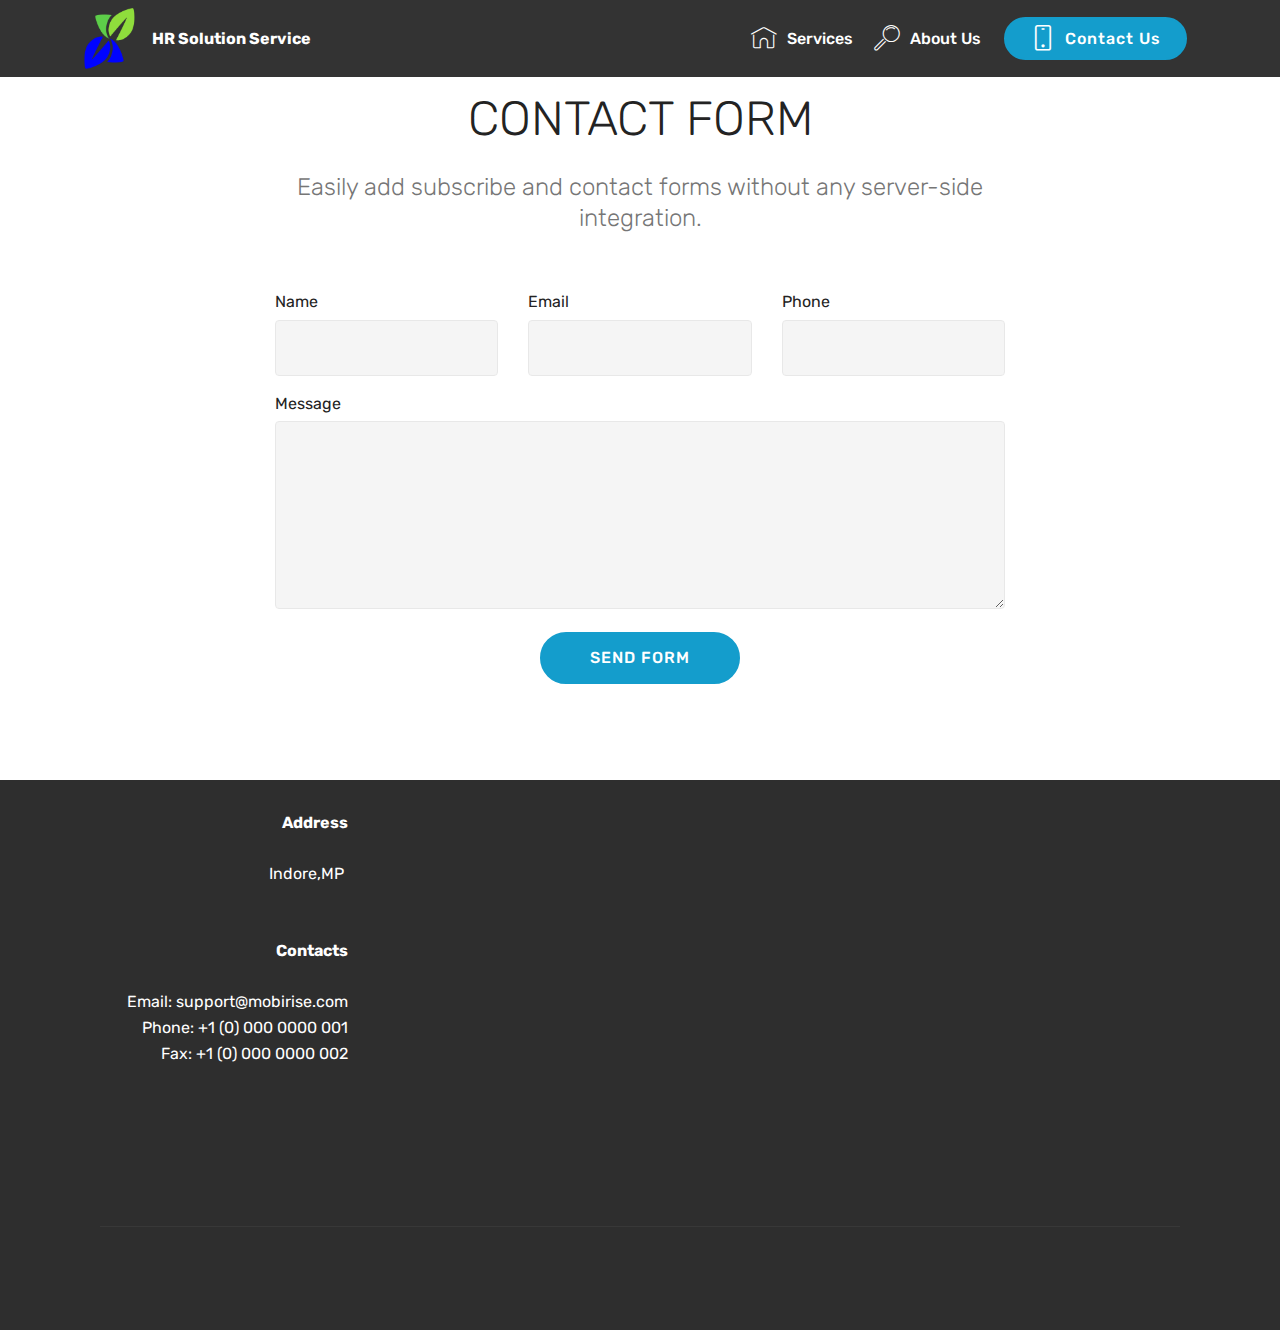
==== contact.html @ a5308ba1 "create github pages" ====
<!DOCTYPE html>
<html  >
<head>
  <!-- Site made with Mobirise Website Builder v4.12.4, https://mobirise.com -->
  <meta charset="UTF-8">
  <meta http-equiv="X-UA-Compatible" content="IE=edge">
  <meta name="generator" content="Mobirise v4.12.4, mobirise.com">
  <meta name="twitter:card" content="summary_large_image"/>
  <meta name="twitter:image:src" content="assets/images/contact-meta.png">
  <meta property="og:image" content="assets/images/contact-meta.png">
  <meta name="twitter:title" content="Contact Us">
  <meta name="viewport" content="width=device-width, initial-scale=1, minimum-scale=1">
  <link rel="shortcut icon" href="assets/images/logomakr-2meose-92x95.png" type="image/x-icon">
  <meta name="description" content="Web Site Maker Description">
  
  
  <title>Contact Us</title>
  <link rel="stylesheet" href="assets/web/assets/mobirise-icons/mobirise-icons.css">
  <link rel="stylesheet" href="assets/web/assets/mobirise-icons-bold/mobirise-icons-bold.css">
  <link rel="stylesheet" href="assets/bootstrap/css/bootstrap.min.css">
  <link rel="stylesheet" href="assets/bootstrap/css/bootstrap-grid.min.css">
  <link rel="stylesheet" href="assets/bootstrap/css/bootstrap-reboot.min.css">
  <link rel="stylesheet" href="assets/animatecss/animate.min.css">
  <link rel="stylesheet" href="assets/dropdown/css/style.css">
  <link rel="stylesheet" href="assets/tether/tether.min.css">
  <link rel="stylesheet" href="assets/socicon/css/styles.css">
  <link rel="stylesheet" href="assets/theme/css/style.css">
  <link rel="preload" as="style" href="assets/mobirise/css/mbr-additional.css"><link rel="stylesheet" href="assets/mobirise/css/mbr-additional.css" type="text/css">
  
  
  
</head>
<body>
  <section class="menu cid-qTkzRZLJNu" once="menu" id="menu1-7">

    

    <nav class="navbar navbar-expand beta-menu navbar-dropdown align-items-center navbar-fixed-top navbar-toggleable-sm">
        <button class="navbar-toggler navbar-toggler-right" type="button" data-toggle="collapse" data-target="#navbarSupportedContent" aria-controls="navbarSupportedContent" aria-expanded="false" aria-label="Toggle navigation">
            <div class="hamburger">
                <span></span>
                <span></span>
                <span></span>
                <span></span>
            </div>
        </button>
        <div class="menu-logo">
            <div class="navbar-brand">
                <span class="navbar-logo">
                    <a href="index.html">
                         <img src="assets/images/logomakr-2meose-92x95.png" alt="HR Solution Service" title="" style="height: 3.8rem;">
                    </a>
                </span>
                <span class="navbar-caption-wrap"><a class="navbar-caption text-white display-4" href="https://mobirise.com">
                        HR Solution Service<br></a></span>
            </div>
        </div>
        <div class="collapse navbar-collapse" id="navbarSupportedContent">
            <ul class="navbar-nav nav-dropdown" data-app-modern-menu="true"><li class="nav-item">
                    <a class="nav-link link text-white display-4" href="https://mobirise.com">
                        <span class="mbri-home mbr-iconfont mbr-iconfont-btn"></span>
                        Services
                    </a>
                </li>
                <li class="nav-item">
                    <a class="nav-link link text-white display-4" href="https://mobirise.com">
                        <span class="mbri-search mbr-iconfont mbr-iconfont-btn"></span>
                        About Us
                    </a>
                </li></ul>
            <div class="navbar-buttons mbr-section-btn"><a class="btn btn-sm btn-primary display-4" href="page1.html"><span class="mbrib-mobile2 mbr-iconfont mbr-iconfont-btn"></span>
                    
                    Contact Us</a></div>
        </div>
    </nav>
</section>

<section class="engine"><a href="https://mobirise.info">Mobirise</a></section><section class="mbr-section form1 cid-s4SPGmRpFz" id="form1-c">

    

    
    <div class="container">
        <div class="row justify-content-center">
            <div class="title col-12 col-lg-8">
                <h2 class="mbr-section-title align-center pb-3 mbr-fonts-style display-2">
                    CONTACT FORM
                </h2>
                <h3 class="mbr-section-subtitle align-center mbr-light pb-3 mbr-fonts-style display-5">
                    Easily add subscribe and contact forms without any server-side integration.
                </h3>
            </div>
        </div>
    </div>
    <div class="container">
        <div class="row justify-content-center">
            <div class="media-container-column col-lg-8" data-form-type="formoid">
                <!---Formbuilder Form--->
                <form action="https://mobirise.com/" method="POST" class="mbr-form form-with-styler" data-form-title="Mobirise Form"><input type="hidden" name="email" data-form-email="true" value="gCNAT/oe2Hxzko3upotbXAzySMhD3uk1Mm83JtghqftAPqzZc2BB/YroFN4zf5g16Xi4HHkuHsL0NcpHeuKPMnpiAEHr6mDlYVc83YFLrg3QJdIpKqeKoZJycAgt2URo">
                    <div class="row">
                        <div hidden="hidden" data-form-alert="" class="alert alert-success col-12">Thanks for filling out the form!</div>
                        <div hidden="hidden" data-form-alert-danger="" class="alert alert-danger col-12">
                        </div>
                    </div>
                    <div class="dragArea row">
                        <div class="col-md-4  form-group" data-for="name">
                            <label for="name-form1-c" class="form-control-label mbr-fonts-style display-7">Name</label>
                            <input type="text" name="name" data-form-field="Name" required="required" class="form-control display-7" id="name-form1-c">
                        </div>
                        <div class="col-md-4  form-group" data-for="email">
                            <label for="email-form1-c" class="form-control-label mbr-fonts-style display-7">Email</label>
                            <input type="email" name="email" data-form-field="Email" required="required" class="form-control display-7" id="email-form1-c">
                        </div>
                        <div data-for="phone" class="col-md-4  form-group">
                            <label for="phone-form1-c" class="form-control-label mbr-fonts-style display-7">Phone</label>
                            <input type="tel" name="phone" data-form-field="Phone" class="form-control display-7" id="phone-form1-c">
                        </div>
                        <div data-for="message" class="col-md-12 form-group">
                            <label for="message-form1-c" class="form-control-label mbr-fonts-style display-7">Message</label>
                            <textarea name="message" data-form-field="Message" class="form-control display-7" id="message-form1-c"></textarea>
                        </div>
                        <div class="col-md-12 input-group-btn align-center">
                            <button type="submit" class="btn btn-primary btn-form display-4">SEND FORM</button>
                        </div>
                    </div>
                </form><!---Formbuilder Form--->
            </div>
        </div>
    </div>
</section>

<section class="cid-s4SR9yEOsi" id="footer2-e">

    

    

    <div class="container">
        <div class="media-container-row content mbr-white">
            <div class="col-12 col-md-3 mbr-fonts-style display-7">
                <p class="mbr-text">
                    <strong>Address</strong>
                    <br>
                    <br>Indore,MP&nbsp;<br>
                    <br>
                    <br><strong>Contacts</strong>
                    <br>
                    <br>Email: support@mobirise.com
                    <br>Phone: +1 (0) 000 0000 001
                    <br>Fax: +1 (0) 000 0000 002
                </p>
            </div>
            <div class="col-12 col-md-3 mbr-fonts-style display-7">
                <p class="mbr-text"><br>
                    <br><br></p>
            </div>
            <div class="col-12 col-md-6">
                <div class="google-map"><iframe frameborder="0" style="border:0" src="https://www.google.com/maps/embed/v1/place?key=AIzaSyCy9r70T3NYf3PhvVflTo0_zdif2_IoIYs&amp;q=place_id:ChIJA51chEb9YjkRJ_xSlYLHdVo" allowfullscreen=""></iframe></div>
            </div>
        </div>
        <div class="footer-lower">
            <div class="media-container-row">
                <div class="col-sm-12">
                    <hr>
                </div>
            </div>
            <div class="media-container-row mbr-white">
                <div class="col-sm-6 copyright">
                    <p class="mbr-text mbr-fonts-style display-7">
                        © Copyright 2020 HR Solution Service - All Rights Reserved
                    </p>
                </div>
                <div class="col-md-6">
                    <div class="social-list align-right">
                        <div class="soc-item">
                            <a href="https://twitter.com/mobirise" target="_blank">
                                <span class="socicon-twitter socicon mbr-iconfont mbr-iconfont-social"></span>
                            </a>
                        </div>
                        <div class="soc-item">
                            <a href="https://www.facebook.com/pages/Mobirise/1616226671953247" target="_blank">
                                <span class="socicon-facebook socicon mbr-iconfont mbr-iconfont-social"></span>
                            </a>
                        </div>
                        <div class="soc-item">
                            <a href="https://www.youtube.com/c/mobirise" target="_blank">
                                <span class="socicon-youtube socicon mbr-iconfont mbr-iconfont-social"></span>
                            </a>
                        </div>
                        <div class="soc-item">
                            <a href="https://instagram.com/mobirise" target="_blank">
                                <span class="socicon-instagram socicon mbr-iconfont mbr-iconfont-social"></span>
                            </a>
                        </div>
                        <div class="soc-item">
                            <a href="https://plus.google.com/u/0/+Mobirise" target="_blank">
                                <span class="socicon-googleplus socicon mbr-iconfont mbr-iconfont-social"></span>
                            </a>
                        </div>
                        <div class="soc-item">
                            <a href="https://www.behance.net/Mobirise" target="_blank">
                                <span class="socicon-behance socicon mbr-iconfont mbr-iconfont-social"></span>
                            </a>
                        </div>
                    </div>
                </div>
            </div>
        </div>
    </div>
</section>


  <script src="assets/web/assets/jquery/jquery.min.js"></script>
  <script src="assets/popper/popper.min.js"></script>
  <script src="assets/bootstrap/js/bootstrap.min.js"></script>
  <script src="assets/smoothscroll/smooth-scroll.js"></script>
  <script src="assets/viewportchecker/jquery.viewportchecker.js"></script>
  <script src="assets/dropdown/js/nav-dropdown.js"></script>
  <script src="assets/dropdown/js/navbar-dropdown.js"></script>
  <script src="assets/touchswipe/jquery.touch-swipe.min.js"></script>
  <script src="assets/tether/tether.min.js"></script>
  <script src="assets/theme/js/script.js"></script>
  <script src="assets/formoid/formoid.min.js"></script>
  
  
 <div id="scrollToTop" class="scrollToTop mbr-arrow-up"><a style="text-align: center;"><i class="mbr-arrow-up-icon mbr-arrow-up-icon-cm cm-icon cm-icon-smallarrow-up"></i></a></div>
    <input name="animation" type="hidden">
  </body>
</html>
---- assets/web/assets/mobirise-icons/mobirise-icons.css ----
@font-face {
  font-family: 'MobiriseIcons';
  src:  url('mobirise-icons.eot?spat4u');
  src:  url('mobirise-icons.eot?spat4u#iefix') format('embedded-opentype'),
    url('mobirise-icons.ttf?spat4u') format('truetype'),
    url('mobirise-icons.woff?spat4u') format('woff'),
    url('mobirise-icons.svg?spat4u#MobiriseIcons') format('svg');
  font-weight: normal;
  font-style: normal;
  font-display: swap;
}

[class^="mbri-"], [class*=" mbri-"] {
  /* use !important to prevent issues with browser extensions that change fonts */
  font-family: MobiriseIcons !important;
  speak: none;
  font-style: normal;
  font-weight: normal;
  font-variant: normal;
  text-transform: none;
  line-height: 1;

  /* Better Font Rendering =========== */
  -webkit-font-smoothing: antialiased;
  -moz-osx-font-smoothing: grayscale;
}

.mbri-add-submenu:before {
  content: "\e900";
}
.mbri-alert:before {
  content: "\e901";
}
.mbri-align-center:before {
  content: "\e902";
}
.mbri-align-justify:before {
  content: "\e903";
}
.mbri-align-left:before {
  content: "\e904";
}
.mbri-align-right:before {
  content: "\e905";
}
.mbri-android:before {
  content: "\e906";
}
.mbri-apple:before {
  content: "\e907";
}
.mbri-arrow-down:before {
  content: "\e908";
}
.mbri-arrow-next:before {
  content: "\e909";
}
.mbri-arrow-prev:before {
  content: "\e90a";
}
.mbri-arrow-up:before {
  content: "\e90b";
}
.mbri-bold:before {
  content: "\e90c";
}
.mbri-bookmark:before {
  content: "\e90d";
}
.mbri-bootstrap:before {
  content: "\e90e";
}
.mbri-briefcase:before {
  content: "\e90f";
}
.mbri-browse:before {
  content: "\e910";
}
.mbri-bulleted-list:before {
  content: "\e911";
}
.mbri-calendar:before {
  content: "\e912";
}
.mbri-camera:before {
  content: "\e913";
}
.mbri-cart-add:before {
  content: "\e914";
}
.mbri-cart-full:before {
  content: "\e915";
}
.mbri-cash:before {
  content: "\e916";
}
.mbri-change-style:before {
  content: "\e917";
}
.mbri-chat:before {
  content: "\e918";
}
.mbri-clock:before {
  content: "\e919";
}
.mbri-close:before {
  content: "\e91a";
}
.mbri-cloud:before {
  content: "\e91b";
}
.mbri-code:before {
  content: "\e91c";
}
.mbri-contact-form:before {
  content: "\e91d";
}
.mbri-credit-card:before {
  content: "\e91e";
}
.mbri-cursor-click:before {
  content: "\e91f";
}
.mbri-cust-feedback:before {
  content: "\e920";
}
.mbri-database:before {
  content: "\e921";
}
.mbri-delivery:before {
  content: "\e922";
}
.mbri-desktop:before {
  content: "\e923";
}
.mbri-devices:before {
  content: "\e924";
}
.mbri-down:before {
  content: "\e925";
}
.mbri-download:before {
  content: "\e989";
}
.mbri-drag-n-drop:before {
  content: "\e927";
}
.mbri-drag-n-drop2:before {
  content: "\e928";
}
.mbri-edit:before {
  content: "\e929";
}
.mbri-edit2:before {
  content: "\e92a";
}
.mbri-error:before {
  content: "\e92b";
}
.mbri-extension:before {
  content: "\e92c";
}
.mbri-features:before {
  content: "\e92d";
}
.mbri-file:before {
  content: "\e92e";
}
.mbri-flag:before {
  content: "\e92f";
}
.mbri-folder:before {
  content: "\e930";
}
.mbri-gift:before {
  content: "\e931";
}
.mbri-github:before {
  content: "\e932";
}
.mbri-globe:before {
  content: "\e933";
}
.mbri-globe-2:before {
  content: "\e934";
}
.mbri-growing-chart:before {
  content: "\e935";
}
.mbri-hearth:before {
  content: "\e936";
}
.mbri-help:before {
  content: "\e937";
}
.mbri-home:before {
  content: "\e938";
}
.mbri-hot-cup:before {
  content: "\e939";
}
.mbri-idea:before {
  content: "\e93a";
}
.mbri-image-gallery:before {
  content: "\e93b";
}
.mbri-image-slider:before {
  content: "\e93c";
}
.mbri-info:before {
  content: "\e93d";
}
.mbri-italic:before {
  content: "\e93e";
}
.mbri-key:before {
  content: "\e93f";
}
.mbri-laptop:before {
  content: "\e940";
}
.mbri-layers:before {
  content: "\e941";
}
.mbri-left-right:before {
  content: "\e942";
}
.mbri-left:before {
  content: "\e943";
}
.mbri-letter:before {
  content: "\e944";
}
.mbri-like:before {
  content: "\e945";
}
.mbri-link:before {
  content: "\e946";
}
.mbri-lock:before {
  content: "\e947";
}
.mbri-login:before {
  content: "\e948";
}
.mbri-logout:before {
  content: "\e949";
}
.mbri-magic-stick:before {
  content: "\e94a";
}
.mbri-map-pin:before {
  content: "\e94b";
}
.mbri-menu:before {
  content: "\e94c";
}
.mbri-mobile:before {
  content: "\e94d";
}
.mbri-mobile2:before {
  content: "\e94e";
}
.mbri-mobirise:before {
  content: "\e94f";
}
.mbri-more-horizontal:before {
  content: "\e950";
}
.mbri-more-vertical:before {
  content: "\e951";
}
.mbri-music:before {
  content: "\e952";
}
.mbri-new-file:before {
  content: "\e953";
}
.mbri-numbered-list:before {
  content: "\e954";
}
.mbri-opened-folder:before {
  content: "\e955";
}
.mbri-pages:before {
  content: "\e956";
}
.mbri-paper-plane:before {
  content: "\e957";
}
.mbri-paperclip:before {
  content: "\e958";
}
.mbri-photo:before {
  content: "\e959";
}
.mbri-photos:before {
  content: "\e95a";
}
.mbri-pin:before {
  content: "\e95b";
}
.mbri-play:before {
  content: "\e95c";
}
.mbri-plus:before {
  content: "\e95d";
}
.mbri-preview:before {
  content: "\e95e";
}
.mbri-print:before {
  content: "\e95f";
}
.mbri-protect:before {
  content: "\e960";
}
.mbri-question:before {
  content: "\e961";
}
.mbri-quote-left:before {
  content: "\e962";
}
.mbri-quote-right:before {
  content: "\e963";
}
.mbri-refresh:before {
  content: "\e964";
}
.mbri-responsive:before {
  content: "\e965";
}
.mbri-right:before {
  content: "\e966";
}
.mbri-rocket:before {
  content: "\e967";
}
.mbri-sad-face:before {
  content: "\e968";
}
.mbri-sale:before {
  content: "\e969";
}
.mbri-save:before {
  content: "\e96a";
}
.mbri-search:before {
  content: "\e96b";
}
.mbri-setting:before {
  content: "\e96c";
}
.mbri-setting2:before {
  content: "\e96d";
}
.mbri-setting3:before {
  content: "\e96e";
}
.mbri-share:before {
  content: "\e96f";
}
.mbri-shopping-bag:before {
  content: "\e970";
}
.mbri-shopping-basket:before {
  content: "\e971";
}
.mbri-shopping-cart:before {
  content: "\e972";
}
.mbri-sites:before {
  content: "\e973";
}
.mbri-smile-face:before {
  content: "\e974";
}
.mbri-speed:before {
  content: "\e975";
}
.mbri-star:before {
  content: "\e976";
}
.mbri-success:before {
  content: "\e977";
}
.mbri-sun:before {
  content: "\e978";
}
.mbri-sun2:before {
  content: "\e979";
}
.mbri-tablet:before {
  content: "\e97a";
}
.mbri-tablet-vertical:before {
  content: "\e97b";
}
.mbri-target:before {
  content: "\e97c";
}
.mbri-timer:before {
  content: "\e97d";
}
.mbri-to-ftp:before {
  content: "\e97e";
}
.mbri-to-local-drive:before {
  content: "\e97f";
}
.mbri-touch-swipe:before {
  content: "\e980";
}
.mbri-touch:before {
  content: "\e981";
}
.mbri-trash:before {
  content: "\e982";
}
.mbri-underline:before {
  content: "\e983";
}
.mbri-unlink:before {
  content: "\e984";
}
.mbri-unlock:before {
  content: "\e985";
}
.mbri-up-down:before {
  content: "\e986";
}
.mbri-up:before {
  content: "\e987";
}
.mbri-update:before {
  content: "\e988";
}
.mbri-upload:before {
 content: "\e926"; 
}
.mbri-user:before {
  content: "\e98a";
}
.mbri-user2:before {
  content: "\e98b";
}
.mbri-users:before {
  content: "\e98c";
}
.mbri-video:before {
  content: "\e98d";
}
.mbri-video-play:before {
  content: "\e98e";
}
.mbri-watch:before {
  content: "\e98f";
}
.mbri-website-theme:before {
  content: "\e990";
}
.mbri-wifi:before {
  content: "\e991";
}
.mbri-windows:before {
  content: "\e992";
}
.mbri-zoom-out:before {
  content: "\e993";
}
.mbri-redo:before {
  content: "\e994";
}
.mbri-undo:before {
  content: "\e995";
}
---- assets/web/assets/mobirise-icons-bold/mobirise-icons-bold.css ----
@font-face {
  font-family: 'mobirise-icons-bold';
  font-display: swap;
  src:  url('mobirise-icons-bold.eot?m1l4yr');
  src:  url('mobirise-icons-bold.eot?m1l4yr#iefix') format('embedded-opentype'),
    url('mobirise-icons-bold.ttf?m1l4yr') format('truetype'),
    url('mobirise-icons-bold.woff?m1l4yr') format('woff'),
    url('mobirise-icons-bold.svg?m1l4yr#mobirise-icons-bold') format('svg');
  font-weight: normal;
  font-style: normal;
}

[class^="mbrib-"], [class*="mbrib-"] {
  /* use !important to prevent issues with browser extensions that change fonts */
  font-family: 'mobirise-icons-bold' !important;
  speak: none;
  font-style: normal;
  font-weight: normal;
  font-variant: normal;
  text-transform: none;
  line-height: 1;

  /* Better Font Rendering =========== */
  -webkit-font-smoothing: antialiased;
  -moz-osx-font-smoothing: grayscale;
}

.mbrib-add-submenu:before {
  content: "\e900";
}
.mbrib-alert:before {
  content: "\e901";
}
.mbrib-align-center:before {
  content: "\e902";
}
.mbrib-align-justify:before {
  content: "\e903";
}
.mbrib-align-left:before {
  content: "\e904";
}
.mbrib-align-right:before {
  content: "\e905";
}
.mbrib-android:before {
  content: "\e906";
}
.mbrib-apple:before {
  content: "\e907";
}
.mbrib-arrow-down:before {
  content: "\e908";
}
.mbrib-arrow-next:before {
  content: "\e909";
}
.mbrib-arrow-prev:before {
  content: "\e90a";
}
.mbrib-arrow-up:before {
  content: "\e90b";
}
.mbrib-bold:before {
  content: "\e90c";
}
.mbrib-bookmark:before {
  content: "\e90d";
}
.mbrib-bootstrap:before {
  content: "\e90e";
}
.mbrib-briefcase:before {
  content: "\e90f";
}
.mbrib-browse:before {
  content: "\e910";
}
.mbrib-bulleted-list:before {
  content: "\e911";
}
.mbrib-calendar:before {
  content: "\e912";
}
.mbrib-camera:before {
  content: "\e913";
}
.mbrib-cart-add:before {
  content: "\e914";
}
.mbrib-cart-full:before {
  content: "\e915";
}
.mbrib-cash:before {
  content: "\e916";
}
.mbrib-change-style:before {
  content: "\e917";
}
.mbrib-chat:before {
  content: "\e918";
}
.mbrib-clock:before {
  content: "\e919";
}
.mbrib-close:before {
  content: "\e91a";
}
.mbrib-cloud:before {
  content: "\e91b";
}
.mbrib-code:before {
  content: "\e91c";
}
.mbrib-contact-form:before {
  content: "\e91d";
}
.mbrib-credit-card:before {
  content: "\e91e";
}
.mbrib-cursor-click:before {
  content: "\e91f";
}
.mbrib-cust-feedback:before {
  content: "\e920";
}
.mbrib-database:before {
  content: "\e921";
}
.mbrib-delivery:before {
  content: "\e922";
}
.mbrib-desktop:before {
  content: "\e923";
}
.mbrib-devices:before {
  content: "\e924";
}
.mbrib-down:before {
  content: "\e925";
}
.mbrib-download:before {
  content: "\e926";
}
.mbrib-drag-n-drop:before {
  content: "\e927";
}
.mbrib-drag-n-drop2:before {
  content: "\e928";
}
.mbrib-edit:before {
  content: "\e929";
}
.mbrib-edit2:before {
  content: "\e92a";
}
.mbrib-error:before {
  content: "\e92b";
}
.mbrib-extension:before {
  content: "\e92c";
}
.mbrib-features:before {
  content: "\e92d";
}
.mbrib-file:before {
  content: "\e92e";
}
.mbrib-flag:before {
  content: "\e92f";
}
.mbrib-folder:before {
  content: "\e930";
}
.mbrib-gift:before {
  content: "\e931";
}
.mbrib-github:before {
  content: "\e932";
}
.mbrib-globe-2:before {
  content: "\e933";
}
.mbrib-globe:before {
  content: "\e934";
}
.mbrib-growing-chart:before {
  content: "\e935";
}
.mbrib-hearth:before {
  content: "\e936";
}
.mbrib-help:before {
  content: "\e937";
}
.mbrib-home:before {
  content: "\e938";
}
.mbrib-hot-cup:before {
  content: "\e939";
}
.mbrib-idea:before {
  content: "\e93a";
}
.mbrib-image-gallery:before {
  content: "\e93b";
}
.mbrib-image-slider:before {
  content: "\e93c";
}
.mbrib-info:before {
  content: "\e93d";
}
.mbrib-italic:before {
  content: "\e93e";
}
.mbrib-key:before {
  content: "\e93f";
}
.mbrib-laptop:before {
  content: "\e940";
}
.mbrib-layers:before {
  content: "\e941";
}
.mbrib-left-right:before {
  content: "\e942";
}
.mbrib-left:before {
  content: "\e943";
}
.mbrib-letter:before {
  content: "\e944";
}
.mbrib-like:before {
  content: "\e945";
}
.mbrib-link:before {
  content: "\e946";
}
.mbrib-lock:before {
  content: "\e947";
}
.mbrib-login:before {
  content: "\e948";
}
.mbrib-logout:before {
  content: "\e949";
}
.mbrib-magic-stick:before {
  content: "\e94a";
}
.mbrib-map-pin:before {
  content: "\e94b";
}
.mbrib-menu:before {
  content: "\e94c";
}
.mbrib-mobile:before {
  content: "\e94d";
}
.mbrib-mobile2:before {
  content: "\e94e";
}
.mbrib-mobirise:before {
  content: "\e94f";
}
.mbrib-more-horizontal:before {
  content: "\e950";
}
.mbrib-more-vertical:before {
  content: "\e951";
}
.mbrib-music:before {
  content: "\e952";
}
.mbrib-new-file:before {
  content: "\e953";
}
.mbrib-numbered-list:before {
  content: "\e954";
}
.mbrib-opened-folder:before {
  content: "\e955";
}
.mbrib-pages:before {
  content: "\e956";
}
.mbrib-paper-plane:before {
  content: "\e957";
}
.mbrib-paperclip:before {
  content: "\e958";
}
.mbrib-photo:before {
  content: "\e959";
}
.mbrib-photos:before {
  content: "\e95a";
}
.mbrib-pin:before {
  content: "\e95b";
}
.mbrib-play:before {
  content: "\e95c";
}
.mbrib-plus:before {
  content: "\e95d";
}
.mbrib-preview:before {
  content: "\e95e";
}
.mbrib-print:before {
  content: "\e95f";
}
.mbrib-protect:before {
  content: "\e960";
}
.mbrib-question:before {
  content: "\e961";
}
.mbrib-quote-left:before {
  content: "\e962";
}
.mbrib-quote-right:before {
  content: "\e963";
}
.mbrib-redo:before {
  content: "\e964";
}
.mbrib-refresh:before {
  content: "\e965";
}
.mbrib-responsive:before {
  content: "\e966";
}
.mbrib-right:before {
  content: "\e967";
}
.mbrib-rocket:before {
  content: "\e968";
}
.mbrib-sad-face:before {
  content: "\e969";
}
.mbrib-sale:before {
  content: "\e96a";
}
.mbrib-save:before {
  content: "\e96b";
}
.mbrib-search:before {
  content: "\e96c";
}
.mbrib-setting:before {
  content: "\e96d";
}
.mbrib-setting2:before {
  content: "\e96e";
}
.mbrib-setting3:before {
  content: "\e96f";
}
.mbrib-share:before {
  content: "\e970";
}
.mbrib-shopping-bag:before {
  content: "\e971";
}
.mbrib-shopping-basket:before {
  content: "\e972";
}
.mbrib-shopping-cart:before {
  content: "\e973";
}
.mbrib-sites:before {
  content: "\e974";
}
.mbrib-smile-face:before {
  content: "\e975";
}
.mbrib-speed:before {
  content: "\e976";
}
.mbrib-star:before {
  content: "\e977";
}
.mbrib-success:before {
  content: "\e978";
}
.mbrib-sun:before {
  content: "\e979";
}
.mbrib-sun2:before {
  content: "\e97a";
}
.mbrib-tablet-vertical:before {
  content: "\e97b";
}
.mbrib-tablet:before {
  content: "\e97c";
}
.mbrib-target:before {
  content: "\e97d";
}
.mbrib-timer:before {
  content: "\e97e";
}
.mbrib-to-ftp:before {
  content: "\e97f";
}
.mbrib-to-local-drive:before {
  content: "\e980";
}
.mbrib-touch-swipe:before {
  content: "\e981";
}
.mbrib-touch:before {
  content: "\e982";
}
.mbrib-trash:before {
  content: "\e983";
}
.mbrib-underline:before {
  content: "\e984";
}
.mbrib-undo:before {
  content: "\e985";
}
.mbrib-unlink:before {
  content: "\e986";
}
.mbrib-unlock:before {
  content: "\e987";
}
.mbrib-up-down:before {
  content: "\e988";
}
.mbrib-up:before {
  content: "\e989";
}
.mbrib-update:before {
  content: "\e98a";
}
.mbrib-upload:before {
  content: "\e98b";
}
.mbrib-user:before {
  content: "\e98c";
}
.mbrib-user2:before {
  content: "\e98d";
}
.mbrib-users:before {
  content: "\e98e";
}
.mbrib-video-play:before {
  content: "\e98f";
}
.mbrib-video:before {
  content: "\e990";
}
.mbrib-watch:before {
  content: "\e991";
}
.mbrib-website-theme:before {
  content: "\e992";
}
.mbrib-wifi:before {
  content: "\e993";
}
.mbrib-windows:before {
  content: "\e994";
}
.mbrib-zoom-out:before {
  content: "\e995";
}
---- assets/dropdown/css/style.css ----
.navbar-dropdown {
  left: 0;
  padding: 0;
  position: absolute;
  right: 0;
  top: 0;
  transition: all 0.45s ease;
  z-index: 1030;
  background: #282828; }
  .navbar-dropdown .navbar-logo {
    margin-right: 0.8rem;
    transition: margin 0.3s ease-in-out;
    vertical-align: middle; }
    .navbar-dropdown .navbar-logo img {
      height: 3.125rem;
      transition: all 0.3s ease-in-out; }
    .navbar-dropdown .navbar-logo.mbr-iconfont {
      font-size: 3.125rem;
      line-height: 3.125rem; }
  .navbar-dropdown .navbar-caption {
    font-weight: 700;
    white-space: normal;
    vertical-align: -4px;
    line-height: 3.125rem !important; }
    .navbar-dropdown .navbar-caption, .navbar-dropdown .navbar-caption:hover {
      color: inherit;
      text-decoration: none; }
  .navbar-dropdown .mbr-iconfont + .navbar-caption {
    vertical-align: -1px; }
  .navbar-dropdown.navbar-fixed-top {
    position: fixed; }
  .navbar-dropdown .navbar-brand span {
    vertical-align: -4px; }
  .navbar-dropdown.bg-color.transparent {
    background: none; }
  .navbar-dropdown.navbar-short .navbar-brand {
    padding: 0.625rem 0; }
    .navbar-dropdown.navbar-short .navbar-brand span {
      vertical-align: -1px; }
  .navbar-dropdown.navbar-short .navbar-caption {
    line-height: 2.375rem !important;
    vertical-align: -2px; }
  .navbar-dropdown.navbar-short .navbar-logo {
    margin-right: 0.5rem; }
    .navbar-dropdown.navbar-short .navbar-logo img {
      height: 2.375rem; }
    .navbar-dropdown.navbar-short .navbar-logo.mbr-iconfont {
      font-size: 2.375rem;
      line-height: 2.375rem; }
  .navbar-dropdown.navbar-short .mbr-table-cell {
    height: 3.625rem; }
  .navbar-dropdown .navbar-close {
    left: 0.6875rem;
    position: fixed;
    top: 0.75rem;
    z-index: 1000; }
  .navbar-dropdown .hamburger-icon {
    content: "";
    display: inline-block;
    vertical-align: middle;
    width: 16px;
    -webkit-box-shadow: 0 -6px 0 1px #282828,0 0 0 1px #282828,0 6px 0 1px #282828;
    -moz-box-shadow: 0 -6px 0 1px #282828,0 0 0 1px #282828,0 6px 0 1px #282828;
    box-shadow: 0 -6px 0 1px #282828,0 0 0 1px #282828,0 6px 0 1px #282828; }

.dropdown-menu .dropdown-toggle[data-toggle="dropdown-submenu"]::after {
  border-bottom: 0.35em solid transparent;
  border-left: 0.35em solid;
  border-right: 0;
  border-top: 0.35em solid transparent;
  margin-left: 0.3rem; }

.dropdown-menu .dropdown-item:focus {
  outline: 0; }

.nav-dropdown {
  font-size: 0.75rem;
  font-weight: 500;
  height: auto !important; }
  .nav-dropdown .nav-btn {
    padding-left: 1rem; }
  .nav-dropdown .link {
    margin: .667em 1.667em;
    font-weight: 500;
    padding: 0;
    transition: color .2s ease-in-out; }
    .nav-dropdown .link.dropdown-toggle {
      margin-right: 2.583em; }
      .nav-dropdown .link.dropdown-toggle::after {
        margin-left: .25rem;
        border-top: 0.35em solid;
        border-right: 0.35em solid transparent;
        border-left: 0.35em solid transparent;
        border-bottom: 0; }
      .nav-dropdown .link.dropdown-toggle[aria-expanded="true"] {
        margin: 0;
        padding: 0.667em 3.263em  0.667em 1.667em; }
  .nav-dropdown .link::after,
  .nav-dropdown .dropdown-item::after {
    color: inherit; }
  .nav-dropdown .btn {
    font-size: 0.75rem;
    font-weight: 700;
    letter-spacing: 0;
    margin-bottom: 0;
    padding-left: 1.25rem;
    padding-right: 1.25rem; }
  .nav-dropdown .dropdown-menu {
    border-radius: 0;
    border: 0;
    left: 0;
    margin: 0;
    padding-bottom: 1.25rem;
    padding-top: 1.25rem;
    position: relative; }
  .nav-dropdown .dropdown-submenu {
    margin-left: 0.125rem;
    top: 0; }
  .nav-dropdown .dropdown-item {
    font-weight: 500;
    line-height: 2;
    padding: 0.3846em 4.615em 0.3846em 1.5385em;
    position: relative;
    transition: color .2s ease-in-out, background-color .2s ease-in-out; }
    .nav-dropdown .dropdown-item::after {
      margin-top: -0.3077em;
      position: absolute;
      right: 1.1538em;
      top: 50%; }
    .nav-dropdown .dropdown-item:focus, .nav-dropdown .dropdown-item:hover {
      background: none; }

@media (max-width: 767px) {
  .nav-dropdown.navbar-toggleable-sm {
    bottom: 0;
    display: none;
    left: 0;
    overflow-x: hidden;
    position: fixed;
    top: 0;
    transform: translateX(-100%);
    -ms-transform: translateX(-100%);
    -webkit-transform: translateX(-100%);
    width: 18.75rem;
    z-index: 999; } }
.nav-dropdown.navbar-toggleable-xl {
  bottom: 0;
  display: none;
  left: 0;
  overflow-x: hidden;
  position: fixed;
  top: 0;
  transform: translateX(-100%);
  -ms-transform: translateX(-100%);
  -webkit-transform: translateX(-100%);
  width: 18.75rem;
  z-index: 999; }

.nav-dropdown-sm {
  display: block !important;
  overflow-x: hidden;
  overflow: auto;
  padding-top: 3.875rem; }
  .nav-dropdown-sm::after {
    content: "";
    display: block;
    height: 3rem;
    width: 100%; }
  .nav-dropdown-sm.collapse.in ~ .navbar-close {
    display: block !important; }
  .nav-dropdown-sm.collapsing, .nav-dropdown-sm.collapse.in {
    transform: translateX(0);
    -ms-transform: translateX(0);
    -webkit-transform: translateX(0);
    transition: all 0.25s ease-out;
    -webkit-transition: all 0.25s ease-out;
    background: #282828; }
  .nav-dropdown-sm.collapsing[aria-expanded="false"] {
    transform: translateX(-100%);
    -ms-transform: translateX(-100%);
    -webkit-transform: translateX(-100%); }
  .nav-dropdown-sm .nav-item {
    display: block;
    margin-left: 0 !important;
    padding-left: 0; }
  .nav-dropdown-sm .link,
  .nav-dropdown-sm .dropdown-item {
    border-top: 1px dotted rgba(255, 255, 255, 0.1);
    font-size: 0.8125rem;
    line-height: 1.6;
    margin: 0 !important;
    padding: 0.875rem 2.4rem 0.875rem 1.5625rem !important;
    position: relative;
    white-space: normal; }
    .nav-dropdown-sm .link:focus, .nav-dropdown-sm .link:hover,
    .nav-dropdown-sm .dropdown-item:focus,
    .nav-dropdown-sm .dropdown-item:hover {
      background: rgba(0, 0, 0, 0.2) !important;
      color: #c0a375; }
  .nav-dropdown-sm .nav-btn {
    position: relative;
    padding: 1.5625rem 1.5625rem 0 1.5625rem; }
    .nav-dropdown-sm .nav-btn::before {
      border-top: 1px dotted rgba(255, 255, 255, 0.1);
      content: "";
      left: 0;
      position: absolute;
      top: 0;
      width: 100%; }
    .nav-dropdown-sm .nav-btn + .nav-btn {
      padding-top: 0.625rem; }
      .nav-dropdown-sm .nav-btn + .nav-btn::before {
        display: none; }
  .nav-dropdown-sm .btn {
    padding: 0.625rem 0; }
  .nav-dropdown-sm .dropdown-toggle[data-toggle="dropdown-submenu"]::after {
    margin-left: .25rem;
    border-top: 0.35em solid;
    border-right: 0.35em solid transparent;
    border-left: 0.35em solid transparent;
    border-bottom: 0; }
  .nav-dropdown-sm .dropdown-toggle[data-toggle="dropdown-submenu"][aria-expanded="true"]::after {
    border-top: 0;
    border-right: 0.35em solid transparent;
    border-left: 0.35em solid transparent;
    border-bottom: 0.35em solid; }
  .nav-dropdown-sm .dropdown-menu {
    margin: 0;
    padding: 0;
    position: relative;
    top: 0;
    left: 0;
    width: 100%;
    border: 0;
    float: none;
    border-radius: 0;
    background: none; }
  .nav-dropdown-sm .dropdown-submenu {
    left: 100%;
    margin-left: 0.125rem;
    margin-top: -1.25rem;
    top: 0; }

.navbar-toggleable-sm .nav-dropdown .dropdown-menu {
  position: absolute; }

.navbar-toggleable-sm .nav-dropdown .dropdown-submenu {
  left: 100%;
  margin-left: 0.125rem;
  margin-top: -1.25rem;
  top: 0; }

.navbar-toggleable-sm.opened .nav-dropdown .dropdown-menu {
  position: relative; }

.navbar-toggleable-sm.opened .nav-dropdown .dropdown-submenu {
  left: 0;
  margin-left: 00rem;
  margin-top: 0rem;
  top: 0; }

.is-builder .nav-dropdown.collapsing {
  transition: none !important; }

/*# sourceMappingURL=style.css.map */
---- assets/socicon/css/styles.css ----
@charset "UTF-8";

@font-face {
  font-family: 'Socicon';
  src:  url('../fonts/socicon.eot');
  src:  url('../fonts/socicon.eot?#iefix') format('embedded-opentype'),
    url('../fonts/socicon.woff2') format('woff2'),
    url('../fonts/socicon.ttf') format('truetype'),
    url('../fonts/socicon.woff') format('woff'),
    url('../fonts/socicon.svg#socicon') format('svg');
  font-weight: normal;
  font-style: normal;
}

[data-icon]:before {
  font-family: "socicon" !important;
  content: attr(data-icon);
  font-style: normal !important;
  font-weight: normal !important;
  font-variant: normal !important;
  text-transform: none !important;
  speak: none;
  line-height: 1;
  -webkit-font-smoothing: antialiased;
  -moz-osx-font-smoothing: grayscale;
}

[class^="socicon-"], [class*=" socicon-"] {
  /* use !important to prevent issues with browser extensions that change fonts */
  font-family: 'Socicon' !important;
  speak: none;
  font-style: normal;
  font-weight: normal;
  font-variant: normal;
  text-transform: none;
  line-height: 1;

  /* Better Font Rendering =========== */
  -webkit-font-smoothing: antialiased;
  -moz-osx-font-smoothing: grayscale;
}

.socicon-eitaa:before {
  content: "\e97c";
}
.socicon-soroush:before {
  content: "\e97d";
}
.socicon-bale:before {
  content: "\e97e";
}
.socicon-zazzle:before {
  content: "\e97b";
}
.socicon-society6:before {
  content: "\e97a";
}
.socicon-redbubble:before {
  content: "\e979";
}
.socicon-avvo:before {
  content: "\e978";
}
.socicon-stitcher:before {
  content: "\e977";
}
.socicon-googlehangouts:before {
  content: "\e974";
}
.socicon-dlive:before {
  content: "\e975";
}
.socicon-vsco:before {
  content: "\e976";
}
.socicon-flipboard:before {
  content: "\e973";
}
.socicon-ubuntu:before {
  content: "\e958";
}
.socicon-artstation:before {
  content: "\e959";
}
.socicon-invision:before {
  content: "\e95a";
}
.socicon-torial:before {
  content: "\e95b";
}
.socicon-collectorz:before {
  content: "\e95c";
}
.socicon-seenthis:before {
  content: "\e95d";
}
.socicon-googleplaymusic:before {
  content: "\e95e";
}
.socicon-debian:before {
  content: "\e95f";
}
.socicon-filmfreeway:before {
  content: "\e960";
}
.socicon-gnome:before {
  content: "\e961";
}
.socicon-itchio:before {
  content: "\e962";
}
.socicon-jamendo:before {
  content: "\e963";
}
.socicon-mix:before {
  content: "\e964";
}
.socicon-sharepoint:before {
  content: "\e965";
}
.socicon-tinder:before {
  content: "\e966";
}
.socicon-windguru:before {
  content: "\e967";
}
.socicon-cdbaby:before {
  content: "\e968";
}
.socicon-elementaryos:before {
  content: "\e969";
}
.socicon-stage32:before {
  content: "\e96a";
}
.socicon-tiktok:before {
  content: "\e96b";
}
.socicon-gitter:before {
  content: "\e96c";
}
.socicon-letterboxd:before {
  content: "\e96d";
}
.socicon-threema:before {
  content: "\e96e";
}
.socicon-splice:before {
  content: "\e96f";
}
.socicon-metapop:before {
  content: "\e970";
}
.socicon-naver:before {
  content: "\e971";
}
.socicon-remote:before {
  content: "\e972";
}
.socicon-internet:before {
  content: "\e957";
}
.socicon-moddb:before {
  content: "\e94b";
}
.socicon-indiedb:before {
  content: "\e94c";
}
.socicon-traxsource:before {
  content: "\e94d";
}
.socicon-gamefor:before {
  content: "\e94e";
}
.socicon-pixiv:before {
  content: "\e94f";
}
.socicon-myanimelist:before {
  content: "\e950";
}
.socicon-blackberry:before {
  content: "\e951";
}
.socicon-wickr:before {
  content: "\e952";
}
.socicon-spip:before {
  content: "\e953";
}
.socicon-napster:before {
  content: "\e954";
}
.socicon-beatport:before {
  content: "\e955";
}
.socicon-hackerone:before {
  content: "\e956";
}
.socicon-hackernews:before {
  content: "\e946";
}
.socicon-smashwords:before {
  content: "\e947";
}
.socicon-kobo:before {
  content: "\e948";
}
.socicon-bookbub:before {
  content: "\e949";
}
.socicon-mailru:before {
  content: "\e94a";
}
.socicon-gitlab:before {
  content: "\e945";
}
.socicon-instructables:before {
  content: "\e944";
}
.socicon-portfolio:before {
  content: "\e943";
}
.socicon-codered:before {
  content: "\e940";
}
.socicon-origin:before {
  content: "\e941";
}
.socicon-nextdoor:before {
  content: "\e942";
}
.socicon-udemy:before {
  content: "\e93f";
}
.socicon-livemaster:before {
  content: "\e93e";
}
.socicon-crunchbase:before {
  content: "\e93b";
}
.socicon-homefy:before {
  content: "\e93c";
}
.socicon-calendly:before {
  content: "\e93d";
}
.socicon-realtor:before {
  content: "\e90f";
}
.socicon-tidal:before {
  content: "\e910";
}
.socicon-qobuz:before {
  content: "\e911";
}
.socicon-natgeo:before {
  content: "\e912";
}
.socicon-mastodon:before {
  content: "\e913";
}
.socicon-unsplash:before {
  content: "\e914";
}
.socicon-homeadvisor:before {
  content: "\e915";
}
.socicon-angieslist:before {
  content: "\e916";
}
.socicon-codepen:before {
  content: "\e917";
}
.socicon-slack:before {
  content: "\e918";
}
.socicon-openaigym:before {
  content: "\e919";
}
.socicon-logmein:before {
  content: "\e91a";
}
.socicon-fiverr:before {
  content: "\e91b";
}
.socicon-gotomeeting:before {
  content: "\e91c";
}
.socicon-aliexpress:before {
  content: "\e91d";
}
.socicon-guru:before {
  content: "\e91e";
}
.socicon-appstore:before {
  content: "\e91f";
}
.socicon-homes:before {
  content: "\e920";
}
.socicon-zoom:before {
  content: "\e921";
}
.socicon-alibaba:before {
  content: "\e922";
}
.socicon-craigslist:before {
  content: "\e923";
}
.socicon-wix:before {
  content: "\e924";
}
.socicon-redfin:before {
  content: "\e925";
}
.socicon-googlecalendar:before {
  content: "\e926";
}
.socicon-shopify:before {
  content: "\e927";
}
.socicon-freelancer:before {
  content: "\e928";
}
.socicon-seedrs:before {
  content: "\e929";
}
.socicon-bing:before {
  content: "\e92a";
}
.socicon-doodle:before {
  content: "\e92b";
}
.socicon-bonanza:before {
  content: "\e92c";
}
.socicon-squarespace:before {
  content: "\e92d";
}
.socicon-toptal:before {
  content: "\e92e";
}
.socicon-gust:before {
  content: "\e92f";
}
.socicon-ask:before {
  content: "\e930";
}
.socicon-trulia:before {
  content: "\e931";
}
.socicon-loomly:before {
  content: "\e932";
}
.socicon-ghost:before {
  content: "\e933";
}
.socicon-upwork:before {
  content: "\e934";
}
.socicon-fundable:before {
  content: "\e935";
}
.socicon-booking:before {
  content: "\e936";
}
.socicon-googlemaps:before {
  content: "\e937";
}
.socicon-zillow:before {
  content: "\e938";
}
.socicon-niconico:before {
  content: "\e939";
}
.socicon-toneden:before {
  content: "\e93a";
}
.socicon-augment:before {
  content: "\e908";
}
.socicon-bitbucket:before {
  content: "\e909";
}
.socicon-fyuse:before {
  content: "\e90a";
}
.socicon-yt-gaming:before {
  content: "\e90b";
}
.socicon-sketchfab:before {
  content: "\e90c";
}
.socicon-mobcrush:before {
  content: "\e90d";
}
.socicon-microsoft:before {
  content: "\e90e";
}
.socicon-pandora:before {
  content: "\e907";
}
.socicon-messenger:before {
  content: "\e906";
}
.socicon-gamewisp:before {
  content: "\e905";
}
.socicon-bloglovin:before {
  content: "\e904";
}
.socicon-tunein:before {
  content: "\e903";
}
.socicon-gamejolt:before {
  content: "\e901";
}
.socicon-trello:before {
  content: "\e902";
}
.socicon-spreadshirt:before {
  content: "\e900";
}
.socicon-500px:before {
  content: "\e000";
}
.socicon-8tracks:before {
  content: "\e001";
}
.socicon-airbnb:before {
  content: "\e002";
}
.socicon-alliance:before {
  content: "\e003";
}
.socicon-amazon:before {
  content: "\e004";
}
.socicon-amplement:before {
  content: "\e005";
}
.socicon-android:before {
  content: "\e006";
}
.socicon-angellist:before {
  content: "\e007";
}
.socicon-apple:before {
  content: "\e008";
}
.socicon-appnet:before {
  content: "\e009";
}
.socicon-baidu:before {
  content: "\e00a";
}
.socicon-bandcamp:before {
  content: "\e00b";
}
.socicon-battlenet:before {
  content: "\e00c";
}
.socicon-mixer:before {
  content: "\e00d";
}
.socicon-bebee:before {
  content: "\e00e";
}
.socicon-bebo:before {
  content: "\e00f";
}
.socicon-behance:before {
  content: "\e010";
}
.socicon-blizzard:before {
  content: "\e011";
}
.socicon-blogger:before {
  content: "\e012";
}
.socicon-buffer:before {
  content: "\e013";
}
.socicon-chrome:before {
  content: "\e014";
}
.socicon-coderwall:before {
  content: "\e015";
}
.socicon-curse:before {
  content: "\e016";
}
.socicon-dailymotion:before {
  content: "\e017";
}
.socicon-deezer:before {
  content: "\e018";
}
.socicon-delicious:before {
  content: "\e019";
}
.socicon-deviantart:before {
  content: "\e01a";
}
.socicon-diablo:before {
  content: "\e01b";
}
.socicon-digg:before {
  content: "\e01c";
}
.socicon-discord:before {
  content: "\e01d";
}
.socicon-disqus:before {
  content: "\e01e";
}
.socicon-douban:before {
  content: "\e01f";
}
.socicon-draugiem:before {
  content: "\e020";
}
.socicon-dribbble:before {
  content: "\e021";
}
.socicon-drupal:before {
  content: "\e022";
}
.socicon-ebay:before {
  content: "\e023";
}
.socicon-ello:before {
  content: "\e024";
}
.socicon-endomodo:before {
  content: "\e025";
}
.socicon-envato:before {
  content: "\e026";
}
.socicon-etsy:before {
  content: "\e027";
}
.socicon-facebook:before {
  content: "\e028";
}
.socicon-feedburner:before {
  content: "\e029";
}
.socicon-filmweb:before {
  content: "\e02a";
}
.socicon-firefox:before {
  content: "\e02b";
}
.socicon-flattr:before {
  content: "\e02c";
}
.socicon-flickr:before {
  content: "\e02d";
}
.socicon-formulr:before {
  content: "\e02e";
}
.socicon-forrst:before {
  content: "\e02f";
}
.socicon-foursquare:before {
  content: "\e030";
}
.socicon-friendfeed:before {
  content: "\e031";
}
.socicon-github:before {
  content: "\e032";
}
.socicon-goodreads:before {
  content: "\e033";
}
.socicon-google:before {
  content: "\e034";
}
.socicon-googlescholar:before {
  content: "\e035";
}
.socicon-googlegroups:before {
  content: "\e036";
}
.socicon-googlephotos:before {
  content: "\e037";
}
.socicon-googleplus:before {
  content: "\e038";
}
.socicon-grooveshark:before {
  content: "\e039";
}
.socicon-hackerrank:before {
  content: "\e03a";
}
.socicon-hearthstone:before {
  content: "\e03b";
}
.socicon-hellocoton:before {
  content: "\e03c";
}
.socicon-heroes:before {
  content: "\e03d";
}
.socicon-smashcast:before {
  content: "\e03e";
}
.socicon-horde:before {
  content: "\e03f";
}
.socicon-houzz:before {
  content: "\e040";
}
.socicon-icq:before {
  content: "\e041";
}
.socicon-identica:before {
  content: "\e042";
}
.socicon-imdb:before {
  content: "\e043";
}
.socicon-instagram:before {
  content: "\e044";
}
.socicon-issuu:before {
  content: "\e045";
}
.socicon-istock:before {
  content: "\e046";
}
.socicon-itunes:before {
  content: "\e047";
}
.socicon-keybase:before {
  content: "\e048";
}
.socicon-lanyrd:before {
  content: "\e049";
}
.socicon-lastfm:before {
  content: "\e04a";
}
.socicon-line:before {
  content: "\e04b";
}
.socicon-linkedin:before {
  content: "\e04c";
}
.socicon-livejournal:before {
  content: "\e04d";
}
.socicon-lyft:before {
  content: "\e04e";
}
.socicon-macos:before {
  content: "\e04f";
}
.socicon-mail:before {
  content: "\e050";
}
.socicon-medium:before {
  content: "\e051";
}
.socicon-meetup:before {
  content: "\e052";
}
.socicon-mixcloud:before {
  content: "\e053";
}
.socicon-modelmayhem:before {
  content: "\e054";
}
.socicon-mumble:before {
  content: "\e055";
}
.socicon-myspace:before {
  content: "\e056";
}
.socicon-newsvine:before {
  content: "\e057";
}
.socicon-nintendo:before {
  content: "\e058";
}
.socicon-npm:before {
  content: "\e059";
}
.socicon-odnoklassniki:before {
  content: "\e05a";
}
.socicon-openid:before {
  content: "\e05b";
}
.socicon-opera:before {
  content: "\e05c";
}
.socicon-outlook:before {
  content: "\e05d";
}
.socicon-overwatch:before {
  content: "\e05e";
}
.socicon-patreon:before {
  content: "\e05f";
}
.socicon-paypal:before {
  content: "\e060";
}
.socicon-periscope:before {
  content: "\e061";
}
.socicon-persona:before {
  content: "\e062";
}
.socicon-pinterest:before {
  content: "\e063";
}
.socicon-play:before {
  content: "\e064";
}
.socicon-player:before {
  content: "\e065";
}
.socicon-playstation:before {
  content: "\e066";
}
.socicon-pocket:before {
  content: "\e067";
}
.socicon-qq:before {
  content: "\e068";
}
.socicon-quora:before {
  content: "\e069";
}
.socicon-raidcall:before {
  content: "\e06a";
}
.socicon-ravelry:before {
  content: "\e06b";
}
.socicon-reddit:before {
  content: "\e06c";
}
.socicon-renren:before {
  content: "\e06d";
}
.socicon-researchgate:before {
  content: "\e06e";
}
.socicon-residentadvisor:before {
  content: "\e06f";
}
.socicon-reverbnation:before {
  content: "\e070";
}
.socicon-rss:before {
  content: "\e071";
}
.socicon-sharethis:before {
  content: "\e072";
}
.socicon-skype:before {
  content: "\e073";
}
.socicon-slideshare:before {
  content: "\e074";
}
.socicon-smugmug:before {
  content: "\e075";
}
.socicon-snapchat:before {
  content: "\e076";
}
.socicon-songkick:before {
  content: "\e077";
}
.socicon-soundcloud:before {
  content: "\e078";
}
.socicon-spotify:before {
  content: "\e079";
}
.socicon-stackexchange:before {
  content: "\e07a";
}
.socicon-stackoverflow:before {
  content: "\e07b";
}
.socicon-starcraft:before {
  content: "\e07c";
}
.socicon-stayfriends:before {
  content: "\e07d";
}
.socicon-steam:before {
  content: "\e07e";
}
.socicon-storehouse:before {
  content: "\e07f";
}
.socicon-strava:before {
  content: "\e080";
}
.socicon-streamjar:before {
  content: "\e081";
}
.socicon-stumbleupon:before {
  content: "\e082";
}
.socicon-swarm:before {
  content: "\e083";
}
.socicon-teamspeak:before {
  content: "\e084";
}
.socicon-teamviewer:before {
  content: "\e085";
}
.socicon-technorati:before {
  content: "\e086";
}
.socicon-telegram:before {
  content: "\e087";
}
.socicon-tripadvisor:before {
  content: "\e088";
}
.socicon-tripit:before {
  content: "\e089";
}
.socicon-triplej:before {
  content: "\e08a";
}
.socicon-tumblr:before {
  content: "\e08b";
}
.socicon-twitch:before {
  content: "\e08c";
}
.socicon-twitter:before {
  content: "\e08d";
}
.socicon-uber:before {
  content: "\e08e";
}
.socicon-ventrilo:before {
  content: "\e08f";
}
.socicon-viadeo:before {
  content: "\e090";
}
.socicon-viber:before {
  content: "\e091";
}
.socicon-viewbug:before {
  content: "\e092";
}
.socicon-vimeo:before {
  content: "\e093";
}
.socicon-vine:before {
  content: "\e094";
}
.socicon-vkontakte:before {
  content: "\e095";
}
.socicon-warcraft:before {
  content: "\e096";
}
.socicon-wechat:before {
  content: "\e097";
}
.socicon-weibo:before {
  content: "\e098";
}
.socicon-whatsapp:before {
  content: "\e099";
}
.socicon-wikipedia:before {
  content: "\e09a";
}
.socicon-windows:before {
  content: "\e09b";
}
.socicon-wordpress:before {
  content: "\e09c";
}
.socicon-wykop:before {
  content: "\e09d";
}
.socicon-xbox:before {
  content: "\e09e";
}
.socicon-xing:before {
  content: "\e09f";
}
.socicon-yahoo:before {
  content: "\e0a0";
}
.socicon-yammer:before {
  content: "\e0a1";
}
.socicon-yandex:before {
  content: "\e0a2";
}
.socicon-yelp:before {
  content: "\e0a3";
}
.socicon-younow:before {
  content: "\e0a4";
}
.socicon-youtube:before {
  content: "\e0a5";
}
.socicon-zapier:before {
  content: "\e0a6";
}
.socicon-zerply:before {
  content: "\e0a7";
}
.socicon-zomato:before {
  content: "\e0a8";
}
.socicon-zynga:before {
  content: "\e0a9";
}
---- assets/theme/css/style.css ----
/*!
 * Mobirise v4 theme (https://mobirise.com/)
 * Copyright 2017 Mobirise
 */
section {
  background-color: #eeeeee;
}

.form-control:focus {
  box-shadow: none;
}

:focus {
  outline: none;
}

body {
  font-style: normal;
  line-height: 1.5;
}

section,
.container,
.container-fluid {
  position: relative;
  word-wrap: break-word;
}

a.mbr-iconfont:hover {
  text-decoration: none;
}

.article .lead p,
.article .lead ul,
.article .lead ol,
.article .lead pre,
.article .lead blockquote {
  margin-bottom: 0;
}

ul,
ol,
pre,
blockquote {
  margin-bottom: 2.3125rem;
}

pre {
  background: #f4f4f4;
  padding: 10px 24px;
  white-space: pre-wrap;
}

.inactive {
  -webkit-user-select: none;
  -moz-user-select: none;
  -ms-user-select: none;
  user-select: none;
  pointer-events: none;
  -webkit-user-drag: none;
  user-drag: none;
}

.mbr-section__comments .row {
  justify-content: center;
  -webkit-justify-content: center;
}

a {
  font-style: normal;
  font-weight: 400;
  cursor: pointer;
}

a, a:hover {
  text-decoration: none;
}

figure {
  margin-bottom: 0;
}

body {
  color: #232323;
}

h1,
h2,
h3,
h4,
h5,
h6,
.h1,
.h2,
.h3,
.h4,
.h5,
.h6,
.display-1,
.display-2,
.display-3,
.display-4 {
  line-height: 1;
  word-break: break-word;
  word-wrap: break-word;
}

.mbr-section-title {
  font-style: normal;
  line-height: 1.2;
}

.mbr-section-subtitle {
  line-height: 1.3;
}

.mbr-text {
  font-style: normal;
  line-height: 1.6;
}

b,
strong {
  font-weight: bold;
}

blockquote {
  padding: 10px 0 10px 20px;
  position: relative;
  border-left: 2px solid;
  border-color: #ff3366;
}

input:-webkit-autofill, input:-webkit-autofill:hover, input:-webkit-autofill:focus, input:-webkit-autofill:active {
  transition-delay: 9999s;
  transition-property: background-color, color;
}

textarea[type='hidden'] {
  display: none;
}

body {
  position: relative;
}

section {
  background-position: 50% 50%;
  background-repeat: no-repeat;
  background-size: cover;
}

section .mbr-background-video,
section .mbr-background-video-preview {
  position: absolute;
  bottom: 0;
  left: 0;
  right: 0;
  top: 0;
}

.hidden {
  visibility: hidden;
}

.mbr-z-index20 {
  z-index: 20;
}

/*! Base colors */
.mbr-white {
  color: #ffffff;
}

.mbr-black {
  color: #000000;
}

.mbr-bg-white {
  background-color: #ffffff;
}

.mbr-bg-black {
  background-color: #000000;
}

/*! Text-aligns */
.align-left {
  text-align: left;
}

.align-center {
  text-align: center;
}

.align-right {
  text-align: right;
}

@media (max-width: 767px) {
  .align-left,
  .align-center,
  .align-right,
  .mbr-section-btn,
  .mbr-section-title {
    text-align: center;
  }
}

/*! Font-weight  */
.mbr-light {
  font-weight: 300;
}

.mbr-regular {
  font-weight: 400;
}

.mbr-semibold {
  font-weight: 500;
}

.mbr-bold {
  font-weight: 700;
}

/*! Media  */
.media-size-item {
  -moz-flex: 1 1 auto;
  -o-flex: 1 1 auto;
  flex: 1 1 auto;
}

.media-content {
  flex-basis: 100%;
}

.media-container-row {
  display: flex;
  flex-direction: row;
  flex-wrap: wrap;
  justify-content: center;
  align-content: center;
  align-items: start;
}

.media-container-row .media-size-item {
  width: 400px;
}

.media-container-column {
  display: flex;
  flex-direction: column;
  flex-wrap: wrap;
  justify-content: center;
  align-content: center;
  align-items: stretch;
}

.media-container-column > * {
  width: 100%;
}

@media (min-width: 992px) {
  .media-container-row {
    flex-wrap: nowrap;
  }
}

figure {
  overflow: hidden;
}

figure[mbr-media-size] {
  transition: width 0.1s;
}

.mbr-figure img,
.mbr-figure iframe {
  display: block;
  width: 100%;
}

.card {
  background-color: transparent;
  border: none;
}

.card-box {
  width: 100%;
}

.card-img {
  text-align: center;
  flex-shrink: 0;
  -webkit-flex-shrink: 0;
}

.media {
  max-width: 100%;
  margin: 0 auto;
}

.mbr-figure {
  -ms-grid-row-align: center;
  align-self: center;
}

.media-container > div {
  max-width: 100%;
}

.mbr-figure img,
.card-img img {
  width: 100%;
}

@media (max-width: 991px) {
  .media-size-item {
    width: auto !important;
  }
  .media {
    width: auto;
  }
  .mbr-figure {
    width: 100% !important;
  }
}

/*! Buttons */
.btn {
  font-weight: 500;
  border-width: 2px;
  font-style: normal;
  letter-spacing: 1px;
  margin: .4rem .8rem;
  white-space: normal;
  transition: all .3s ease-in-out;
  display: inline-flex;
  align-items: center;
  justify-content: center;
  word-break: break-word;
  -webkit-align-items: center;
  -webkit-justify-content: center;
  display: -webkit-inline-flex;
}

.btn-sm {
  font-weight: 500;
  letter-spacing: 1px;
  transition: all .3s ease-in-out;
}

.btn-md {
  font-weight: 500;
  letter-spacing: 1px;
  margin: .4rem .8rem !important;
  transition: all .3s ease-in-out;
}

.btn-lg {
  font-weight: 500;
  letter-spacing: 1px;
  margin: .4rem .8rem !important;
  transition: all .3s ease-in-out;
}

.mbr-section-btn {
  margin-left: -0.25rem;
  margin-right: -0.25rem;
  font-size: 0;
}

nav .mbr-section-btn {
  margin-left: 0rem;
  margin-right: 0rem;
}

.btn-form {
  border-radius: 0;
}

.btn-form:hover {
  cursor: pointer;
}

/*! Btn icon margin */
.btn .mbr-iconfont,
.btn.btn-sm .mbr-iconfont {
  cursor: pointer;
  margin-right: 0.5rem;
}

.btn.btn-md .mbr-iconfont,
.btn.btn-md .mbr-iconfont {
  margin-right: 0.8rem;
}

.mbr-regular {
  font-weight: 400;
}

.mbr-semibold {
  font-weight: 500;
}

.mbr-bold {
  font-weight: 700;
}

[type='submit'] {
  -webkit-appearance: none;
}

/*! Full-screen */
.mbr-fullscreen .mbr-overlay {
  min-height: 100vh;
}

.mbr-fullscreen {
  display: flex;
  display: -moz-flex;
  display: -ms-flex;
  display: -o-flex;
  align-items: center;
  -webkit-align-items: center;
  min-height: 100vh;
  padding-top: 3rem;
  padding-bottom: 3rem;
}

/*! Map */
.map {
  height: 25rem;
  position: relative;
}

.map iframe {
  width: 100%;
  height: 100%;
}

.mbr-overlay {
  background-color: #000;
  bottom: 0;
  left: 0;
  opacity: .5;
  position: absolute;
  right: 0;
  top: 0;
  z-index: 0;
  pointer-events: none;
}

/* Form */
blockquote {
  font-style: italic;
  padding: 10px 0 10px 20px;
  font-size: 1.09rem;
  position: relative;
  border-width: 3px;
}

.form-control {
  background-color: #f5f5f5;
  box-shadow: none;
  color: #565656;
  line-height: 1.43;
  min-height: 3.5em;
  padding: 1.07em .5em;
}

.form-control, .form-control:focus {
  border: 1px solid #e8e8e8;
}

.form-active .form-control:invalid {
  border-color: red;
}

.form-control-label {
  position: relative;
  cursor: pointer;
  margin-bottom: .357em;
  padding: 0;
}

.alert {
  color: #ffffff;
  border-radius: 0;
  border: 0;
  font-size: .875rem;
  line-height: 1.5;
  margin-bottom: 1.875rem;
  padding: 1.25rem;
  position: relative;
}

.alert.alert-form::after {
  background-color: inherit;
  bottom: -7px;
  content: "";
  display: block;
  height: 14px;
  left: 50%;
  margin-left: -7px;
  position: absolute;
  transform: rotate(45deg);
  width: 14px;
  -webkit-transform: rotate(45deg);
}

.form-asterisk {
  font-family: initial;
  position: absolute;
  top: -2px;
  font-weight: normal;
}

/*! Scroll to top arrow */
#scrollToTop a i:before {
  content: '';
  position: absolute;
  height: 40%;
  top: 25%;
  background: #fff;
  width: 2px;
  left: calc(50% - 1px);
}

#scrollToTop a i:after {
  content: '';
  position: absolute;
  display: block;
  border-top: 2px solid #fff;
  border-right: 2px solid #fff;
  width: 40%;
  height: 40%;
  left: 30%;
  bottom: 30%;
  transform: rotate(135deg);
  -webkit-transform: rotate(135deg);
}

.mbr-arrow-up {
  bottom: 25px;
  right: 90px;
  position: fixed;
  text-align: right;
  z-index: 5000;
  color: #ffffff;
  font-size: 32px;
  transform: rotate(180deg);
  -webkit-transform: rotate(180deg);
}

.mbr-arrow-up a {
  background: rgba(0, 0, 0, 0.2);
  border-radius: 3px;
  color: #fff;
  display: inline-block;
  height: 60px;
  width: 60px;
  outline-style: none !important;
  position: relative;
  text-decoration: none;
  transition: all 0.3s ease-in-out;
  cursor: pointer;
  text-align: center;
}

.mbr-arrow-up a:hover {
  background-color: rgba(0, 0, 0, 0.4);
}

.mbr-arrow-up a i {
  line-height: 60px;
}

.mbr-arrow-up-icon {
  display: block;
  color: #fff;
}

.mbr-arrow-up-icon::before {
  content: '\203a';
  display: inline-block;
  font-family: serif;
  font-size: 32px;
  line-height: 1;
  font-style: normal;
  position: relative;
  top: 6px;
  left: -4px;
  -webkit-transform: rotate(-90deg);
  transform: rotate(-90deg);
}

/*! Arrow Down */
.mbr-arrow {
  position: absolute;
  bottom: 45px;
  left: 50%;
  width: 60px;
  height: 60px;
  cursor: pointer;
  background-color: rgba(80, 80, 80, 0.5);
  border-radius: 50%;
  -webkit-transform: translateX(-50%);
  transform: translateX(-50%);
}

.mbr-arrow > a {
  display: inline-block;
  text-decoration: none;
  outline-style: none;
  -webkit-animation: arrowdown 1.7s ease-in-out infinite;
  animation: arrowdown 1.7s ease-in-out infinite;
}

.mbr-arrow > a > i {
  position: absolute;
  top: -2px;
  left: 15px;
  font-size: 2rem;
}

@keyframes arrowdown {
  0% {
    transform: translateY(0px);
    -webkit-transform: translateY(0px);
  }
  50% {
    transform: translateY(-5px);
    -webkit-transform: translateY(-5px);
  }
  100% {
    transform: translateY(0px);
    -webkit-transform: translateY(0px);
  }
}

@-webkit-keyframes arrowdown {
  0% {
    transform: translateY(0px);
    -webkit-transform: translateY(0px);
  }
  50% {
    transform: translateY(-5px);
    -webkit-transform: translateY(-5px);
  }
  100% {
    transform: translateY(0px);
    -webkit-transform: translateY(0px);
  }
}

@media (max-width: 500px) {
  .mbr-arrow-up {
    left: 50%;
    right: auto;
    transform: translateX(-50%) rotate(180deg);
    -webkit-transform: translateX(-50%) rotate(180deg);
  }
}

/*Gradients animation*/
@keyframes gradient-animation {
  from {
    background-position: 0% 100%;
    -webkit-animation-timing-function: ease-in-out;
            animation-timing-function: ease-in-out;
  }
  to {
    background-position: 100% 0%;
    -webkit-animation-timing-function: ease-in-out;
            animation-timing-function: ease-in-out;
  }
}

@-webkit-keyframes gradient-animation {
  from {
    background-position: 0% 100%;
    -webkit-animation-timing-function: ease-in-out;
            animation-timing-function: ease-in-out;
  }
  to {
    background-position: 100% 0%;
    -webkit-animation-timing-function: ease-in-out;
            animation-timing-function: ease-in-out;
  }
}

.bg-gradient {
  background-size: 200% 200%;
  animation: gradient-animation 5s infinite alternate;
  -webkit-animation: gradient-animation 5s infinite alternate;
}

.menu .navbar-brand {
  display: -webkit-flex;
}

.menu .navbar-brand span {
  display: flex;
  display: -webkit-flex;
}

.menu .navbar-brand .navbar-caption-wrap {
  display: -webkit-flex;
}

.menu .navbar-brand .navbar-logo img {
  display: -webkit-flex;
}

@media (min-width: 768px) and (max-width: 1023px) {
  .menu .navbar-toggleable-sm .navbar-nav {
    display: -ms-flexbox;
  }
}

@media (max-width: 1023px) {
  .menu .navbar-collapse {
    max-height: 93.5vh;
  }
  .menu .navbar-collapse.show {
    overflow: auto;
  }
}

@media (min-width: 1024px) {
  .menu .navbar-nav.nav-dropdown {
    display: -webkit-flex;
  }
  .menu .navbar-toggleable-sm .navbar-collapse {
    display: -webkit-flex !important;
  }
  .menu .collapsed .navbar-collapse {
    max-height: 93.5vh;
  }
  .menu .collapsed .navbar-collapse.show {
    overflow: auto;
  }
}

@media (max-width: 767px) {
  .menu .navbar-collapse {
    max-height: 80vh;
  }
}

/* Others*/
.note-check a[data-value=Rubik] {
  font-style: normal;
}

.mbr-arrow a {
  color: #ffffff;
}

@media (max-width: 767px) {
  .mbr-arrow {
    display: none;
  }
}

.navbar {
  display: -webkit-flex;
  -webkit-flex-wrap: wrap;
  -webkit-align-items: center;
  -webkit-justify-content: space-between;
}

.navbar-collapse {
  -webkit-flex-basis: 100%;
  -webkit-flex-grow: 1;
  -webkit-align-items: center;
}

.nav-dropdown .link {
  padding: 0.667em 1.667em !important;
  margin: 0 !important;
}

.nav {
  display: -webkit-flex;
  -webkit-flex-wrap: wrap;
}

.row {
  display: -webkit-flex;
  -webkit-flex-wrap: wrap;
}

.justify-content-center {
  -webkit-justify-content: center;
}

.form-inline {
  display: -webkit-flex;
  -webkit-align-items: center;
}

.card-wrapper {
  -webkit-flex: 1;
}

.carousel-control {
  z-index: 10;
  display: -webkit-flex;
  -webkit-align-items: center;
  -webkit-justify-content: center;
}

.carousel-controls {
  display: -webkit-flex;
}

.media {
  display: -webkit-flex;
}

.form-group:focus {
  outline: none;
}

.jq-selectbox__select {
  padding: 1.07em 0.5em;
  position: absolute;
  top: 0;
  left: 0;
  width: 100%;
}

.jq-selectbox__dropdown {
  position: absolute;
  top: 100%;
  left: 0 !important;
  width: 100% !important;
}

.jq-selectbox__trigger-arrow {
  -webkit-transform: translateY(-50%);
          transform: translateY(-50%);
}

.jq-selectbox li {
  padding: 1.07em 0.5em;
}

input[type='range'] {
  padding-left: 0 !important;
  padding-right: 0 !important;
}

.modal-dialog,
.modal-content {
  height: 100%;
}

.modal-dialog .carousel-inner {
  height: calc(100vh - 1.75rem);
}

@media (max-width: 575px) {
  .modal-dialog .carousel-inner {
    height: calc(100vh - 1rem);
  }
}

.carousel-item {
  text-align: center;
}

.carousel-item img {
  margin: auto;
}

.navbar-toggler {
  align-self: flex-start;
  padding: 0.25rem 0.75rem;
  font-size: 1.25rem;
  line-height: 1;
  background: transparent;
  border: 1px solid transparent;
  border-radius: 0.25rem;
}

.navbar-toggler:focus,
.navbar-toggler:hover {
  text-decoration: none;
}

.navbar-toggler-icon {
  display: inline-block;
  width: 1.5em;
  height: 1.5em;
  vertical-align: middle;
  content: '';
  background: no-repeat center center;
  background-size: 100% 100%;
}

.navbar-toggler-left {
  position: absolute;
  left: 1rem;
}

.navbar-toggler-right {
  position: absolute;
  right: 1rem;
}

@media (max-width: 575px) {
  .navbar-toggleable .navbar-nav .dropdown-menu {
    position: static;
    float: none;
  }
  .navbar-toggleable > .container {
    padding-right: 0;
    padding-left: 0;
  }
}

@media (min-width: 576px) {
  .navbar-toggleable {
    flex-direction: row;
    flex-wrap: nowrap;
    align-items: center;
  }
  .navbar-toggleable .navbar-nav {
    flex-direction: row;
  }
  .navbar-toggleable .navbar-nav .nav-link {
    padding-right: 0.5rem;
    padding-left: 0.5rem;
  }
  .navbar-toggleable > .container {
    display: flex;
    flex-wrap: nowrap;
    align-items: center;
  }
  .navbar-toggleable .navbar-collapse {
    display: flex !important;
    width: 100%;
  }
  .navbar-toggleable .navbar-toggler {
    display: none;
  }
}

@media (max-width: 767px) {
  .navbar-toggleable-sm .navbar-nav .dropdown-menu {
    position: static;
    float: none;
  }
  .navbar-toggleable-sm > .container {
    padding-right: 0;
    padding-left: 0;
  }
}

@media (min-width: 768px) {
  .navbar-toggleable-sm {
    flex-direction: row;
    flex-wrap: nowrap;
    align-items: center;
  }
  .navbar-toggleable-sm .navbar-nav {
    flex-direction: row;
  }
  .navbar-toggleable-sm .navbar-nav .nav-link {
    padding-right: 0.5rem;
    padding-left: 0.5rem;
  }
  .navbar-toggleable-sm > .container {
    display: flex;
    flex-wrap: nowrap;
    align-items: center;
  }
  .navbar-toggleable-sm .navbar-collapse {
    display: none;
    width: 100%;
  }
  .navbar-toggleable-sm .navbar-toggler {
    display: none;
  }
}

@media (max-width: 1023px) {
  .navbar-toggleable-md .navbar-nav .dropdown-menu {
    position: static;
    float: none;
  }
  .navbar-toggleable-md > .container {
    padding-right: 0;
    padding-left: 0;
  }
}

@media (min-width: 1024px) {
  .navbar-toggleable-md {
    flex-direction: row;
    flex-wrap: nowrap;
    align-items: center;
  }
  .navbar-toggleable-md .navbar-nav {
    flex-direction: row;
  }
  .navbar-toggleable-md .navbar-nav .nav-link {
    padding-right: 0.5rem;
    padding-left: 0.5rem;
  }
  .navbar-toggleable-md > .container {
    display: flex;
    flex-wrap: nowrap;
    align-items: center;
  }
  .navbar-toggleable-md .navbar-collapse {
    display: flex !important;
    width: 100%;
  }
  .navbar-toggleable-md .navbar-toggler {
    display: none;
  }
}

@media (max-width: 1199px) {
  .navbar-toggleable-lg .navbar-nav .dropdown-menu {
    position: static;
    float: none;
  }
  .navbar-toggleable-lg > .container {
    padding-right: 0;
    padding-left: 0;
  }
}

@media (min-width: 1200px) {
  .navbar-toggleable-lg {
    flex-direction: row;
    flex-wrap: nowrap;
    align-items: center;
  }
  .navbar-toggleable-lg .navbar-nav {
    flex-direction: row;
  }
  .navbar-toggleable-lg .navbar-nav .nav-link {
    padding-right: 0.5rem;
    padding-left: 0.5rem;
  }
  .navbar-toggleable-lg > .container {
    display: flex;
    flex-wrap: nowrap;
    align-items: center;
  }
  .navbar-toggleable-lg .navbar-collapse {
    display: flex !important;
    width: 100%;
  }
  .navbar-toggleable-lg .navbar-toggler {
    display: none;
  }
}

.navbar-toggleable-xl {
  flex-direction: row;
  flex-wrap: nowrap;
  align-items: center;
}

.navbar-toggleable-xl .navbar-nav .dropdown-menu {
  position: static;
  float: none;
}

.navbar-toggleable-xl > .container {
  padding-right: 0;
  padding-left: 0;
}

.navbar-toggleable-xl .navbar-nav {
  flex-direction: row;
}

.navbar-toggleable-xl .navbar-nav .nav-link {
  padding-right: 0.5rem;
  padding-left: 0.5rem;
}

.navbar-toggleable-xl > .container {
  display: flex;
  flex-wrap: nowrap;
  align-items: center;
}

.navbar-toggleable-xl .navbar-collapse {
  display: flex !important;
  width: 100%;
}

.navbar-toggleable-xl .navbar-toggler {
  display: none;
}

.card-img {
  width: auto;
}

.menu .navbar.collapsed:not(.beta-menu) {
  flex-direction: column;
}

.carousel-item.active,
.carousel-item-next,
.carousel-item-prev {
  display: flex;
}

.note-air-layout .dropup .dropdown-menu,
.note-air-layout .navbar-fixed-bottom .dropdown .dropdown-menu {
  bottom: initial !important;
}

html,
body {
  height: auto;
  min-height: 100vh;
}

.dropup .dropdown-toggle::after {
  display: none;
}
.engine {
	position: absolute;
	text-indent: -2400px;
	text-align: center;
	padding: 0;
	top: 0;
	left: -2400px;
}
---- assets/mobirise/css/mbr-additional.css ----
@import url(https://fonts.googleapis.com/css?family=Rubik:300,300i,400,400i,500,500i,700,700i,900,900i&display=swap);





body {
  font-family: Rubik;
}
.display-1 {
  font-family: 'Rubik', sans-serif;
  font-size: 4.25rem;
  font-display: swap;
}
.display-1 > .mbr-iconfont {
  font-size: 6.8rem;
}
.display-2 {
  font-family: 'Rubik', sans-serif;
  font-size: 3rem;
  font-display: swap;
}
.display-2 > .mbr-iconfont {
  font-size: 4.8rem;
}
.display-4 {
  font-family: 'Rubik', sans-serif;
  font-size: 1rem;
  font-display: swap;
}
.display-4 > .mbr-iconfont {
  font-size: 1.6rem;
}
.display-5 {
  font-family: 'Rubik', sans-serif;
  font-size: 1.5rem;
  font-display: swap;
}
.display-5 > .mbr-iconfont {
  font-size: 2.4rem;
}
.display-7 {
  font-family: 'Rubik', sans-serif;
  font-size: 1rem;
  font-display: swap;
}
.display-7 > .mbr-iconfont {
  font-size: 1.6rem;
}
/* ---- Fluid typography for mobile devices ---- */
/* 1.4 - font scale ratio ( bootstrap == 1.42857 ) */
/* 100vw - current viewport width */
/* (48 - 20)  48 == 48rem == 768px, 20 == 20rem == 320px(minimal supported viewport) */
/* 0.65 - min scale variable, may vary */
@media (max-width: 768px) {
  .display-1 {
    font-size: 3.4rem;
    font-size: calc( 2.1374999999999997rem + (4.25 - 2.1374999999999997) * ((100vw - 20rem) / (48 - 20)));
    line-height: calc( 1.4 * (2.1374999999999997rem + (4.25 - 2.1374999999999997) * ((100vw - 20rem) / (48 - 20))));
  }
  .display-2 {
    font-size: 2.4rem;
    font-size: calc( 1.7rem + (3 - 1.7) * ((100vw - 20rem) / (48 - 20)));
    line-height: calc( 1.4 * (1.7rem + (3 - 1.7) * ((100vw - 20rem) / (48 - 20))));
  }
  .display-4 {
    font-size: 0.8rem;
    font-size: calc( 1rem + (1 - 1) * ((100vw - 20rem) / (48 - 20)));
    line-height: calc( 1.4 * (1rem + (1 - 1) * ((100vw - 20rem) / (48 - 20))));
  }
  .display-5 {
    font-size: 1.2rem;
    font-size: calc( 1.175rem + (1.5 - 1.175) * ((100vw - 20rem) / (48 - 20)));
    line-height: calc( 1.4 * (1.175rem + (1.5 - 1.175) * ((100vw - 20rem) / (48 - 20))));
  }
}
/* Buttons */
.btn {
  padding: 1rem 3rem;
  border-radius: 3px;
}
.btn-sm {
  padding: 0.6rem 1.5rem;
  border-radius: 3px;
}
.btn-md {
  padding: 1rem 3rem;
  border-radius: 3px;
}
.btn-lg {
  padding: 1.2rem 3.2rem;
  border-radius: 3px;
}
.bg-primary {
  background-color: #149dcc !important;
}
.bg-success {
  background-color: #f7ed4a !important;
}
.bg-info {
  background-color: #82786e !important;
}
.bg-warning {
  background-color: #879a9f !important;
}
.bg-danger {
  background-color: #b1a374 !important;
}
.btn-primary,
.btn-primary:active {
  background-color: #149dcc !important;
  border-color: #149dcc !important;
  color: #ffffff !important;
}
.btn-primary:hover,
.btn-primary:focus,
.btn-primary.focus,
.btn-primary.active {
  color: #ffffff !important;
  background-color: #0d6786 !important;
  border-color: #0d6786 !important;
}
.btn-primary.disabled,
.btn-primary:disabled {
  color: #ffffff !important;
  background-color: #0d6786 !important;
  border-color: #0d6786 !important;
}
.btn-secondary,
.btn-secondary:active {
  background-color: #ff3366 !important;
  border-color: #ff3366 !important;
  color: #ffffff !important;
}
.btn-secondary:hover,
.btn-secondary:focus,
.btn-secondary.focus,
.btn-secondary.active {
  color: #ffffff !important;
  background-color: #e50039 !important;
  border-color: #e50039 !important;
}
.btn-secondary.disabled,
.btn-secondary:disabled {
  color: #ffffff !important;
  background-color: #e50039 !important;
  border-color: #e50039 !important;
}
.btn-info,
.btn-info:active {
  background-color: #82786e !important;
  border-color: #82786e !important;
  color: #ffffff !important;
}
.btn-info:hover,
.btn-info:focus,
.btn-info.focus,
.btn-info.active {
  color: #ffffff !important;
  background-color: #59524b !important;
  border-color: #59524b !important;
}
.btn-info.disabled,
.btn-info:disabled {
  color: #ffffff !important;
  background-color: #59524b !important;
  border-color: #59524b !important;
}
.btn-success,
.btn-success:active {
  background-color: #f7ed4a !important;
  border-color: #f7ed4a !important;
  color: #3f3c03 !important;
}
.btn-success:hover,
.btn-success:focus,
.btn-success.focus,
.btn-success.active {
  color: #3f3c03 !important;
  background-color: #eadd0a !important;
  border-color: #eadd0a !important;
}
.btn-success.disabled,
.btn-success:disabled {
  color: #3f3c03 !important;
  background-color: #eadd0a !important;
  border-color: #eadd0a !important;
}
.btn-warning,
.btn-warning:active {
  background-color: #879a9f !important;
  border-color: #879a9f !important;
  color: #ffffff !important;
}
.btn-warning:hover,
.btn-warning:focus,
.btn-warning.focus,
.btn-warning.active {
  color: #ffffff !important;
  background-color: #617479 !important;
  border-color: #617479 !important;
}
.btn-warning.disabled,
.btn-warning:disabled {
  color: #ffffff !important;
  background-color: #617479 !important;
  border-color: #617479 !important;
}
.btn-danger,
.btn-danger:active {
  background-color: #b1a374 !important;
  border-color: #b1a374 !important;
  color: #ffffff !important;
}
.btn-danger:hover,
.btn-danger:focus,
.btn-danger.focus,
.btn-danger.active {
  color: #ffffff !important;
  background-color: #8b7d4e !important;
  border-color: #8b7d4e !important;
}
.btn-danger.disabled,
.btn-danger:disabled {
  color: #ffffff !important;
  background-color: #8b7d4e !important;
  border-color: #8b7d4e !important;
}
.btn-white {
  color: #333333 !important;
}
.btn-white,
.btn-white:active {
  background-color: #ffffff !important;
  border-color: #ffffff !important;
  color: #808080 !important;
}
.btn-white:hover,
.btn-white:focus,
.btn-white.focus,
.btn-white.active {
  color: #808080 !important;
  background-color: #d9d9d9 !important;
  border-color: #d9d9d9 !important;
}
.btn-white.disabled,
.btn-white:disabled {
  color: #808080 !important;
  background-color: #d9d9d9 !important;
  border-color: #d9d9d9 !important;
}
.btn-black,
.btn-black:active {
  background-color: #333333 !important;
  border-color: #333333 !important;
  color: #ffffff !important;
}
.btn-black:hover,
.btn-black:focus,
.btn-black.focus,
.btn-black.active {
  color: #ffffff !important;
  background-color: #0d0d0d !important;
  border-color: #0d0d0d !important;
}
.btn-black.disabled,
.btn-black:disabled {
  color: #ffffff !important;
  background-color: #0d0d0d !important;
  border-color: #0d0d0d !important;
}
.btn-primary-outline,
.btn-primary-outline:active {
  background: none;
  border-color: #0b566f;
  color: #0b566f;
}
.btn-primary-outline:hover,
.btn-primary-outline:focus,
.btn-primary-outline.focus,
.btn-primary-outline.active {
  color: #ffffff;
  background-color: #149dcc;
  border-color: #149dcc;
}
.btn-primary-outline.disabled,
.btn-primary-outline:disabled {
  color: #ffffff !important;
  background-color: #149dcc !important;
  border-color: #149dcc !important;
}
.btn-secondary-outline,
.btn-secondary-outline:active {
  background: none;
  border-color: #cc0033;
  color: #cc0033;
}
.btn-secondary-outline:hover,
.btn-secondary-outline:focus,
.btn-secondary-outline.focus,
.btn-secondary-outline.active {
  color: #ffffff;
  background-color: #ff3366;
  border-color: #ff3366;
}
.btn-secondary-outline.disabled,
.btn-secondary-outline:disabled {
  color: #ffffff !important;
  background-color: #ff3366 !important;
  border-color: #ff3366 !important;
}
.btn-info-outline,
.btn-info-outline:active {
  background: none;
  border-color: #4b453f;
  color: #4b453f;
}
.btn-info-outline:hover,
.btn-info-outline:focus,
.btn-info-outline.focus,
.btn-info-outline.active {
  color: #ffffff;
  background-color: #82786e;
  border-color: #82786e;
}
.btn-info-outline.disabled,
.btn-info-outline:disabled {
  color: #ffffff !important;
  background-color: #82786e !important;
  border-color: #82786e !important;
}
.btn-success-outline,
.btn-success-outline:active {
  background: none;
  border-color: #d2c609;
  color: #d2c609;
}
.btn-success-outline:hover,
.btn-success-outline:focus,
.btn-success-outline.focus,
.btn-success-outline.active {
  color: #3f3c03;
  background-color: #f7ed4a;
  border-color: #f7ed4a;
}
.btn-success-outline.disabled,
.btn-success-outline:disabled {
  color: #3f3c03 !important;
  background-color: #f7ed4a !important;
  border-color: #f7ed4a !important;
}
.btn-warning-outline,
.btn-warning-outline:active {
  background: none;
  border-color: #55666b;
  color: #55666b;
}
.btn-warning-outline:hover,
.btn-warning-outline:focus,
.btn-warning-outline.focus,
.btn-warning-outline.active {
  color: #ffffff;
  background-color: #879a9f;
  border-color: #879a9f;
}
.btn-warning-outline.disabled,
.btn-warning-outline:disabled {
  color: #ffffff !important;
  background-color: #879a9f !important;
  border-color: #879a9f !important;
}
.btn-danger-outline,
.btn-danger-outline:active {
  background: none;
  border-color: #7a6e45;
  color: #7a6e45;
}
.btn-danger-outline:hover,
.btn-danger-outline:focus,
.btn-danger-outline.focus,
.btn-danger-outline.active {
  color: #ffffff;
  background-color: #b1a374;
  border-color: #b1a374;
}
.btn-danger-outline.disabled,
.btn-danger-outline:disabled {
  color: #ffffff !important;
  background-color: #b1a374 !important;
  border-color: #b1a374 !important;
}
.btn-black-outline,
.btn-black-outline:active {
  background: none;
  border-color: #000000;
  color: #000000;
}
.btn-black-outline:hover,
.btn-black-outline:focus,
.btn-black-outline.focus,
.btn-black-outline.active {
  color: #ffffff;
  background-color: #333333;
  border-color: #333333;
}
.btn-black-outline.disabled,
.btn-black-outline:disabled {
  color: #ffffff !important;
  background-color: #333333 !important;
  border-color: #333333 !important;
}
.btn-white-outline,
.btn-white-outline:active,
.btn-white-outline.active {
  background: none;
  border-color: #ffffff;
  color: #ffffff;
}
.btn-white-outline:hover,
.btn-white-outline:focus,
.btn-white-outline.focus {
  color: #333333;
  background-color: #ffffff;
  border-color: #ffffff;
}
.text-primary {
  color: #149dcc !important;
}
.text-secondary {
  color: #ff3366 !important;
}
.text-success {
  color: #f7ed4a !important;
}
.text-info {
  color: #82786e !important;
}
.text-warning {
  color: #879a9f !important;
}
.text-danger {
  color: #b1a374 !important;
}
.text-white {
  color: #ffffff !important;
}
.text-black {
  color: #000000 !important;
}
a.text-primary:hover,
a.text-primary:focus {
  color: #0b566f !important;
}
a.text-secondary:hover,
a.text-secondary:focus {
  color: #cc0033 !important;
}
a.text-success:hover,
a.text-success:focus {
  color: #d2c609 !important;
}
a.text-info:hover,
a.text-info:focus {
  color: #4b453f !important;
}
a.text-warning:hover,
a.text-warning:focus {
  color: #55666b !important;
}
a.text-danger:hover,
a.text-danger:focus {
  color: #7a6e45 !important;
}
a.text-white:hover,
a.text-white:focus {
  color: #b3b3b3 !important;
}
a.text-black:hover,
a.text-black:focus {
  color: #4d4d4d !important;
}
.alert-success {
  background-color: #70c770;
}
.alert-info {
  background-color: #82786e;
}
.alert-warning {
  background-color: #879a9f;
}
.alert-danger {
  background-color: #b1a374;
}
.mbr-section-btn a.btn:not(.btn-form) {
  border-radius: 100px;
}
.mbr-section-btn a.btn:not(.btn-form):hover,
.mbr-section-btn a.btn:not(.btn-form):focus {
  box-shadow: none !important;
}
.mbr-section-btn a.btn:not(.btn-form):hover,
.mbr-section-btn a.btn:not(.btn-form):focus {
  box-shadow: 0 10px 40px 0 rgba(0, 0, 0, 0.2) !important;
  -webkit-box-shadow: 0 10px 40px 0 rgba(0, 0, 0, 0.2) !important;
}
.mbr-gallery-filter li a {
  border-radius: 100px !important;
}
.mbr-gallery-filter li.active .btn {
  background-color: #149dcc;
  border-color: #149dcc;
  color: #ffffff;
}
.mbr-gallery-filter li.active .btn:focus {
  box-shadow: none;
}
.nav-tabs .nav-link {
  border-radius: 100px !important;
}
a,
a:hover {
  color: #149dcc;
}
.mbr-plan-header.bg-primary .mbr-plan-subtitle,
.mbr-plan-header.bg-primary .mbr-plan-price-desc {
  color: #b4e6f8;
}
.mbr-plan-header.bg-success .mbr-plan-subtitle,
.mbr-plan-header.bg-success .mbr-plan-price-desc {
  color: #ffffff;
}
.mbr-plan-header.bg-info .mbr-plan-subtitle,
.mbr-plan-header.bg-info .mbr-plan-price-desc {
  color: #beb8b2;
}
.mbr-plan-header.bg-warning .mbr-plan-subtitle,
.mbr-plan-header.bg-warning .mbr-plan-price-desc {
  color: #ced6d8;
}
.mbr-plan-header.bg-danger .mbr-plan-subtitle,
.mbr-plan-header.bg-danger .mbr-plan-price-desc {
  color: #dfd9c6;
}
/* Scroll to top button*/
#scrollToTop a {
  border-radius: 100px;
}
.form-control {
  font-family: 'Rubik', sans-serif;
  font-size: 1rem;
  font-display: swap;
}
.form-control > .mbr-iconfont {
  font-size: 1.6rem;
}
blockquote {
  border-color: #149dcc;
}
/* Forms */
.mbr-form .btn {
  margin: .4rem 0;
}
.mbr-form .input-group-btn a.btn {
  border-radius: 100px !important;
}
.mbr-form .input-group-btn a.btn:hover {
  box-shadow: 0 10px 40px 0 rgba(0, 0, 0, 0.2);
}
.mbr-form .input-group-btn button[type="submit"] {
  border-radius: 100px !important;
  padding: 1rem 3rem;
}
.mbr-form .input-group-btn button[type="submit"]:hover {
  box-shadow: 0 10px 40px 0 rgba(0, 0, 0, 0.2);
}
.form2 .form-control {
  border-top-left-radius: 100px;
  border-bottom-left-radius: 100px;
}
.form2 .input-group-btn a.btn {
  border-top-left-radius: 0 !important;
  border-bottom-left-radius: 0 !important;
}
.form2 .input-group-btn button[type="submit"] {
  border-top-left-radius: 0 !important;
  border-bottom-left-radius: 0 !important;
}
.form3 input[type="email"] {
  border-radius: 100px !important;
}
@media (max-width: 349px) {
  .form2 input[type="email"] {
    border-radius: 100px !important;
  }
  .form2 .input-group-btn a.btn {
    border-radius: 100px !important;
  }
  .form2 .input-group-btn button[type="submit"] {
    border-radius: 100px !important;
  }
}
@media (max-width: 767px) {
  .btn {
    font-size: .75rem !important;
  }
  .btn .mbr-iconfont {
    font-size: 1rem !important;
  }
}
/* Footer */
.mbr-footer-content li::before,
.mbr-footer .mbr-contacts li::before {
  background: #149dcc;
}
.mbr-footer-content li a:hover,
.mbr-footer .mbr-contacts li a:hover {
  color: #149dcc;
}
.footer3 input[type="email"],
.footer4 input[type="email"] {
  border-radius: 100px !important;
}
.footer3 .input-group-btn a.btn,
.footer4 .input-group-btn a.btn {
  border-radius: 100px !important;
}
.footer3 .input-group-btn button[type="submit"],
.footer4 .input-group-btn button[type="submit"] {
  border-radius: 100px !important;
}
/* Headers*/
.header13 .form-inline input[type="email"],
.header14 .form-inline input[type="email"] {
  border-radius: 100px;
}
.header13 .form-inline input[type="text"],
.header14 .form-inline input[type="text"] {
  border-radius: 100px;
}
.header13 .form-inline input[type="tel"],
.header14 .form-inline input[type="tel"] {
  border-radius: 100px;
}
.header13 .form-inline a.btn,
.header14 .form-inline a.btn {
  border-radius: 100px;
}
.header13 .form-inline button,
.header14 .form-inline button {
  border-radius: 100px !important;
}
@media screen and (-ms-high-contrast: active), (-ms-high-contrast: none) {
  .card-wrapper {
    flex: auto !important;
  }
}
.jq-selectbox li:hover,
.jq-selectbox li.selected {
  background-color: #149dcc;
  color: #ffffff;
}
.jq-selectbox .jq-selectbox__trigger-arrow,
.jq-number__spin.minus:after,
.jq-number__spin.plus:after {
  transition: 0.4s;
  border-top-color: currentColor;
  border-bottom-color: currentColor;
}
.jq-selectbox:hover .jq-selectbox__trigger-arrow,
.jq-number__spin.minus:hover:after,
.jq-number__spin.plus:hover:after {
  border-top-color: #149dcc;
  border-bottom-color: #149dcc;
}
.xdsoft_datetimepicker .xdsoft_calendar td.xdsoft_default,
.xdsoft_datetimepicker .xdsoft_calendar td.xdsoft_current,
.xdsoft_datetimepicker .xdsoft_timepicker .xdsoft_time_box > div > div.xdsoft_current {
  color: #ffffff !important;
  background-color: #149dcc !important;
  box-shadow: none !important;
}
.xdsoft_datetimepicker .xdsoft_calendar td:hover,
.xdsoft_datetimepicker .xdsoft_timepicker .xdsoft_time_box > div > div:hover {
  color: #ffffff !important;
  background: #ff3366 !important;
  box-shadow: none !important;
}
.lazy-bg {
  background-image: none !important;
}
.lazy-placeholder:not(section),
.lazy-none {
  display: block;
  position: relative;
  padding-bottom: 56.25%;
}
iframe.lazy-placeholder,
.lazy-placeholder:after {
  content: '';
  position: absolute;
  width: 100px;
  height: 100px;
  background: transparent no-repeat center;
  background-size: contain;
  top: 50%;
  left: 50%;
  transform: translateX(-50%) translateY(-50%);
  background-image: url("data:image/svg+xml;charset=UTF-8,%3csvg width='32' height='32' viewBox='0 0 64 64' xmlns='http://www.w3.org/2000/svg' stroke='%23149dcc' %3e%3cg fill='none' fill-rule='evenodd'%3e%3cg transform='translate(16 16)' stroke-width='2'%3e%3ccircle stroke-opacity='.5' cx='16' cy='16' r='16'/%3e%3cpath d='M32 16c0-9.94-8.06-16-16-16'%3e%3canimateTransform attributeName='transform' type='rotate' from='0 16 16' to='360 16 16' dur='1s' repeatCount='indefinite'/%3e%3c/path%3e%3c/g%3e%3c/g%3e%3c/svg%3e");
}
section.lazy-placeholder:after {
  opacity: 0.3;
}
.cid-s4VJM0ctw2 {
  background-image: url("../../../assets/images/background4.jpg");
}
.cid-s4TcFgqYxs {
  padding-top: 90px;
  padding-bottom: 90px;
  background-color: #ffffff;
}
.cid-s4TcFgqYxs h2 {
  text-align: center;
}
.cid-s4TcFgqYxs h3 {
  text-align: center;
  font-weight: 300;
}
.cid-s4TcFgqYxs p {
  color: #767676;
}
.cid-s4TcFgqYxs img {
  object-fit: cover;
}
.cid-s4TcFgqYxs .block-content {
  display: -webkit-flex;
  flex-direction: column;
  -webkit-flex-direction: column;
  flex-basis: 100%;
  -webkit-flex-basis: 100%;
}
.cid-s4TcFgqYxs .mbr-figure {
  align-self: flex-start;
  -webkit-align-self: flex-start;
  flex-shrink: 0;
  -webkit-flex-shrink: 0;
}
.cid-s4TcFgqYxs .media-container-row {
  word-wrap: break-word;
  word-break: break-word;
}
.cid-s4TcFgqYxs .mbr-section-subtitle {
  color: #767676;
}
.cid-s4TcFgqYxs .card-title {
  font-weight: 500;
}
.cid-s4TcFgqYxs .card-img {
  text-align: inherit;
}
.cid-s4TcFgqYxs .card-img span {
  font-size: 48px;
  color: #707070;
}
@media (min-width: 992px) {
  .cid-s4TcFgqYxs .mbr-figure {
    padding-right: 2rem;
    padding-left: 2rem;
    height: 100%;
  }
}
@media (max-width: 991px) {
  .cid-s4TcFgqYxs .mbr-figure {
    padding-bottom: 2rem;
    padding-top: 1rem;
  }
}
@media (max-width: 991px) and (min-width: 768px) {
  .cid-s4TcFgqYxs .block-content {
    flex-direction: row;
    -webkit-flex-direction: row;
    text-align: center;
  }
  .cid-s4TcFgqYxs .block-content .card {
    flex-basis: 100%;
    -webkit-flex-basis: 100%;
  }
  .cid-s4TcFgqYxs .card:nth-child(1) {
    padding-bottom: 0!important;
  }
}
.cid-qTkzRZLJNu .navbar {
  padding: .5rem 0;
  background: #333333;
  transition: none;
  min-height: 77px;
}
.cid-qTkzRZLJNu .navbar-dropdown.bg-color.transparent.opened {
  background: #333333;
}
.cid-qTkzRZLJNu a {
  font-style: normal;
}
.cid-qTkzRZLJNu .nav-item span {
  padding-right: 0.4em;
  line-height: 0.5em;
  vertical-align: text-bottom;
  position: relative;
  text-decoration: none;
}
.cid-qTkzRZLJNu .nav-item a {
  display: flex;
  align-items: center;
  justify-content: center;
  padding: 0.7rem 0 !important;
  margin: 0rem .65rem !important;
}
.cid-qTkzRZLJNu .nav-item:focus,
.cid-qTkzRZLJNu .nav-link:focus {
  outline: none;
}
.cid-qTkzRZLJNu .btn {
  padding: 0.4rem 1.5rem;
  display: inline-flex;
  align-items: center;
}
.cid-qTkzRZLJNu .btn .mbr-iconfont {
  font-size: 1.6rem;
}
.cid-qTkzRZLJNu .menu-logo {
  margin-right: auto;
}
.cid-qTkzRZLJNu .menu-logo .navbar-brand {
  display: flex;
  margin-left: 5rem;
  padding: 0;
  transition: padding .2s;
  min-height: 3.8rem;
  align-items: center;
}
.cid-qTkzRZLJNu .menu-logo .navbar-brand .navbar-caption-wrap {
  display: -webkit-flex;
  -webkit-align-items: center;
  align-items: center;
  word-break: break-word;
  min-width: 7rem;
  margin: .3rem 0;
}
.cid-qTkzRZLJNu .menu-logo .navbar-brand .navbar-caption-wrap .navbar-caption {
  line-height: 1.2rem !important;
  padding-right: 2rem;
}
.cid-qTkzRZLJNu .menu-logo .navbar-brand .navbar-logo {
  font-size: 4rem;
  transition: font-size 0.25s;
}
.cid-qTkzRZLJNu .menu-logo .navbar-brand .navbar-logo img {
  display: flex;
}
.cid-qTkzRZLJNu .menu-logo .navbar-brand .navbar-logo .mbr-iconfont {
  transition: font-size 0.25s;
}
.cid-qTkzRZLJNu .navbar-toggleable-sm .navbar-collapse {
  justify-content: flex-end;
  -webkit-justify-content: flex-end;
  padding-right: 5rem;
  width: auto;
}
.cid-qTkzRZLJNu .navbar-toggleable-sm .navbar-collapse .navbar-nav {
  flex-wrap: wrap;
  -webkit-flex-wrap: wrap;
  padding-left: 0;
}
.cid-qTkzRZLJNu .navbar-toggleable-sm .navbar-collapse .navbar-nav .nav-item {
  -webkit-align-self: center;
  align-self: center;
}
.cid-qTkzRZLJNu .navbar-toggleable-sm .navbar-collapse .navbar-buttons {
  padding-left: 0;
  padding-bottom: 0;
}
.cid-qTkzRZLJNu .dropdown .dropdown-menu {
  background: #333333;
  display: none;
  position: absolute;
  min-width: 5rem;
  padding-top: 1.4rem;
  padding-bottom: 1.4rem;
  text-align: left;
}
.cid-qTkzRZLJNu .dropdown .dropdown-menu .dropdown-item {
  width: auto;
  padding: 0.235em 1.5385em 0.235em 1.5385em !important;
}
.cid-qTkzRZLJNu .dropdown .dropdown-menu .dropdown-item::after {
  right: 0.5rem;
}
.cid-qTkzRZLJNu .dropdown .dropdown-menu .dropdown-submenu {
  margin: 0;
}
.cid-qTkzRZLJNu .dropdown.open > .dropdown-menu {
  display: block;
}
.cid-qTkzRZLJNu .navbar-toggleable-sm.opened:after {
  position: absolute;
  width: 100vw;
  height: 100vh;
  content: '';
  background-color: rgba(0, 0, 0, 0.1);
  left: 0;
  bottom: 0;
  transform: translateY(100%);
  -webkit-transform: translateY(100%);
  z-index: 1000;
}
.cid-qTkzRZLJNu .navbar.navbar-short {
  min-height: 60px;
  transition: all .2s;
}
.cid-qTkzRZLJNu .navbar.navbar-short .navbar-toggler-right {
  top: 20px;
}
.cid-qTkzRZLJNu .navbar.navbar-short .navbar-logo a {
  font-size: 2.5rem !important;
  line-height: 2.5rem;
  transition: font-size 0.25s;
}
.cid-qTkzRZLJNu .navbar.navbar-short .navbar-logo a .mbr-iconfont {
  font-size: 2.5rem !important;
}
.cid-qTkzRZLJNu .navbar.navbar-short .navbar-logo a img {
  height: 3rem !important;
}
.cid-qTkzRZLJNu .navbar.navbar-short .navbar-brand {
  min-height: 3rem;
}
.cid-qTkzRZLJNu button.navbar-toggler {
  width: 31px;
  height: 18px;
  cursor: pointer;
  transition: all .2s;
  top: 1.5rem;
  right: 1rem;
}
.cid-qTkzRZLJNu button.navbar-toggler:focus {
  outline: none;
}
.cid-qTkzRZLJNu button.navbar-toggler .hamburger span {
  position: absolute;
  right: 0;
  width: 30px;
  height: 2px;
  border-right: 5px;
  background-color: #ffffff;
}
.cid-qTkzRZLJNu button.navbar-toggler .hamburger span:nth-child(1) {
  top: 0;
  transition: all .2s;
}
.cid-qTkzRZLJNu button.navbar-toggler .hamburger span:nth-child(2) {
  top: 8px;
  transition: all .15s;
}
.cid-qTkzRZLJNu button.navbar-toggler .hamburger span:nth-child(3) {
  top: 8px;
  transition: all .15s;
}
.cid-qTkzRZLJNu button.navbar-toggler .hamburger span:nth-child(4) {
  top: 16px;
  transition: all .2s;
}
.cid-qTkzRZLJNu nav.opened .hamburger span:nth-child(1) {
  top: 8px;
  width: 0;
  opacity: 0;
  right: 50%;
  transition: all .2s;
}
.cid-qTkzRZLJNu nav.opened .hamburger span:nth-child(2) {
  -webkit-transform: rotate(45deg);
  transform: rotate(45deg);
  transition: all .25s;
}
.cid-qTkzRZLJNu nav.opened .hamburger span:nth-child(3) {
  -webkit-transform: rotate(-45deg);
  transform: rotate(-45deg);
  transition: all .25s;
}
.cid-qTkzRZLJNu nav.opened .hamburger span:nth-child(4) {
  top: 8px;
  width: 0;
  opacity: 0;
  right: 50%;
  transition: all .2s;
}
.cid-qTkzRZLJNu .collapsed.navbar-expand {
  flex-direction: column;
}
.cid-qTkzRZLJNu .collapsed .btn {
  display: flex;
}
.cid-qTkzRZLJNu .collapsed .navbar-collapse {
  display: none !important;
  padding-right: 0 !important;
}
.cid-qTkzRZLJNu .collapsed .navbar-collapse.collapsing,
.cid-qTkzRZLJNu .collapsed .navbar-collapse.show {
  display: block !important;
}
.cid-qTkzRZLJNu .collapsed .navbar-collapse.collapsing .navbar-nav,
.cid-qTkzRZLJNu .collapsed .navbar-collapse.show .navbar-nav {
  display: block;
  text-align: center;
}
.cid-qTkzRZLJNu .collapsed .navbar-collapse.collapsing .navbar-nav .nav-item,
.cid-qTkzRZLJNu .collapsed .navbar-collapse.show .navbar-nav .nav-item {
  clear: both;
}
.cid-qTkzRZLJNu .collapsed .navbar-collapse.collapsing .navbar-buttons,
.cid-qTkzRZLJNu .collapsed .navbar-collapse.show .navbar-buttons {
  text-align: center;
}
.cid-qTkzRZLJNu .collapsed .navbar-collapse.collapsing .navbar-buttons:last-child,
.cid-qTkzRZLJNu .collapsed .navbar-collapse.show .navbar-buttons:last-child {
  margin-bottom: 1rem;
}
.cid-qTkzRZLJNu .collapsed button.navbar-toggler {
  display: block;
}
.cid-qTkzRZLJNu .collapsed .navbar-brand {
  margin-left: 1rem !important;
}
.cid-qTkzRZLJNu .collapsed .navbar-toggleable-sm {
  flex-direction: column;
  -webkit-flex-direction: column;
}
.cid-qTkzRZLJNu .collapsed .dropdown .dropdown-menu {
  width: 100%;
  text-align: center;
  position: relative;
  opacity: 0;
  display: block;
  height: 0;
  visibility: hidden;
  padding: 0;
  transition-duration: .5s;
  transition-property: opacity,padding,height;
}
.cid-qTkzRZLJNu .collapsed .dropdown.open > .dropdown-menu {
  position: relative;
  opacity: 1;
  height: auto;
  padding: 1.4rem 0;
  visibility: visible;
}
.cid-qTkzRZLJNu .collapsed .dropdown .dropdown-submenu {
  left: 0;
  text-align: center;
  width: 100%;
}
.cid-qTkzRZLJNu .collapsed .dropdown .dropdown-toggle[data-toggle="dropdown-submenu"]::after {
  margin-top: 0;
  position: inherit;
  right: 0;
  top: 50%;
  display: inline-block;
  width: 0;
  height: 0;
  margin-left: .3em;
  vertical-align: middle;
  content: "";
  border-top: .30em solid;
  border-right: .30em solid transparent;
  border-left: .30em solid transparent;
}
@media (max-width: 991px) {
  .cid-qTkzRZLJNu .navbar-expand {
    flex-direction: column;
  }
  .cid-qTkzRZLJNu img {
    height: 3.8rem !important;
  }
  .cid-qTkzRZLJNu .btn {
    display: flex;
  }
  .cid-qTkzRZLJNu button.navbar-toggler {
    display: block;
  }
  .cid-qTkzRZLJNu .navbar-brand {
    margin-left: 1rem !important;
  }
  .cid-qTkzRZLJNu .navbar-toggleable-sm {
    flex-direction: column;
    -webkit-flex-direction: column;
  }
  .cid-qTkzRZLJNu .navbar-collapse {
    display: none !important;
    padding-right: 0 !important;
  }
  .cid-qTkzRZLJNu .navbar-collapse.collapsing,
  .cid-qTkzRZLJNu .navbar-collapse.show {
    display: block !important;
  }
  .cid-qTkzRZLJNu .navbar-collapse.collapsing .navbar-nav,
  .cid-qTkzRZLJNu .navbar-collapse.show .navbar-nav {
    display: block;
    text-align: center;
  }
  .cid-qTkzRZLJNu .navbar-collapse.collapsing .navbar-nav .nav-item,
  .cid-qTkzRZLJNu .navbar-collapse.show .navbar-nav .nav-item {
    clear: both;
  }
  .cid-qTkzRZLJNu .navbar-collapse.collapsing .navbar-buttons,
  .cid-qTkzRZLJNu .navbar-collapse.show .navbar-buttons {
    text-align: center;
  }
  .cid-qTkzRZLJNu .navbar-collapse.collapsing .navbar-buttons:last-child,
  .cid-qTkzRZLJNu .navbar-collapse.show .navbar-buttons:last-child {
    margin-bottom: 1rem;
  }
  .cid-qTkzRZLJNu .dropdown .dropdown-menu {
    width: 100%;
    text-align: center;
    position: relative;
    opacity: 0;
    display: block;
    height: 0;
    visibility: hidden;
    padding: 0;
    transition-duration: .5s;
    transition-property: opacity,padding,height;
  }
  .cid-qTkzRZLJNu .dropdown.open > .dropdown-menu {
    position: relative;
    opacity: 1;
    height: auto;
    padding: 1.4rem 0;
    visibility: visible;
  }
  .cid-qTkzRZLJNu .dropdown .dropdown-submenu {
    left: 0;
    text-align: center;
    width: 100%;
  }
  .cid-qTkzRZLJNu .dropdown .dropdown-toggle[data-toggle="dropdown-submenu"]::after {
    margin-top: 0;
    position: inherit;
    right: 0;
    top: 50%;
    display: inline-block;
    width: 0;
    height: 0;
    margin-left: .3em;
    vertical-align: middle;
    content: "";
    border-top: .30em solid;
    border-right: .30em solid transparent;
    border-left: .30em solid transparent;
  }
}
@media (min-width: 767px) {
  .cid-qTkzRZLJNu .menu-logo {
    flex-shrink: 0;
  }
}
.cid-qTkzRZLJNu .navbar-collapse {
  flex-basis: auto;
}
.cid-qTkzRZLJNu .nav-link:hover,
.cid-qTkzRZLJNu .dropdown-item:hover {
  color: #c1c1c1 !important;
}
.cid-qTkAaeaxX5 {
  padding-top: 60px;
  padding-bottom: 60px;
  background-color: #2e2e2e;
}
@media (max-width: 767px) {
  .cid-qTkAaeaxX5 .content {
    text-align: center;
  }
  .cid-qTkAaeaxX5 .content > div:not(:last-child) {
    margin-bottom: 2rem;
  }
}
@media (max-width: 767px) {
  .cid-qTkAaeaxX5 .media-wrap {
    margin-bottom: 1rem;
  }
}
.cid-qTkAaeaxX5 .media-wrap .mbr-iconfont-logo {
  font-size: 7.5rem;
  color: #f36;
}
.cid-qTkAaeaxX5 .media-wrap img {
  height: 6rem;
}
@media (max-width: 767px) {
  .cid-qTkAaeaxX5 .footer-lower .copyright {
    margin-bottom: 1rem;
    text-align: center;
  }
}
.cid-qTkAaeaxX5 .footer-lower hr {
  margin: 1rem 0;
  border-color: #fff;
  opacity: .05;
}
.cid-qTkAaeaxX5 .footer-lower .social-list {
  padding-left: 0;
  margin-bottom: 0;
  list-style: none;
  display: flex;
  flex-wrap: wrap;
  justify-content: flex-end;
  -webkit-justify-content: flex-end;
}
.cid-qTkAaeaxX5 .footer-lower .social-list .mbr-iconfont-social {
  font-size: 1.3rem;
  color: #fff;
}
.cid-qTkAaeaxX5 .footer-lower .social-list .soc-item {
  margin: 0 .5rem;
}
.cid-qTkAaeaxX5 .footer-lower .social-list a {
  margin: 0;
  opacity: .5;
  -webkit-transition: .2s linear;
  transition: .2s linear;
}
.cid-qTkAaeaxX5 .footer-lower .social-list a:hover {
  opacity: 1;
}
@media (max-width: 767px) {
  .cid-qTkAaeaxX5 .footer-lower .social-list {
    justify-content: center;
    -webkit-justify-content: center;
  }
}
.cid-qTkAaeaxX5 H5 {
  text-align: left;
}
.cid-qTkAaeaxX5 P {
  text-align: left;
}
.cid-s4SPGmRpFz {
  padding-top: 90px;
  padding-bottom: 90px;
  background-color: #ffffff;
}
.cid-s4SPGmRpFz .title {
  margin-bottom: 2rem;
}
.cid-s4SPGmRpFz .mbr-section-subtitle {
  color: #767676;
}
.cid-s4SPGmRpFz a:not([href]):not([tabindex]) {
  color: #fff;
  border-radius: 3px;
}
.cid-s4SPGmRpFz a.btn-white:not([href]):not([tabindex]) {
  color: #333;
}
.cid-s4SPGmRpFz textarea.form-control {
  min-height: 188px;
}
.cid-qTkzRZLJNu .navbar {
  padding: .5rem 0;
  background: #333333;
  transition: none;
  min-height: 77px;
}
.cid-qTkzRZLJNu .navbar-dropdown.bg-color.transparent.opened {
  background: #333333;
}
.cid-qTkzRZLJNu a {
  font-style: normal;
}
.cid-qTkzRZLJNu .nav-item span {
  padding-right: 0.4em;
  line-height: 0.5em;
  vertical-align: text-bottom;
  position: relative;
  text-decoration: none;
}
.cid-qTkzRZLJNu .nav-item a {
  display: flex;
  align-items: center;
  justify-content: center;
  padding: 0.7rem 0 !important;
  margin: 0rem .65rem !important;
}
.cid-qTkzRZLJNu .nav-item:focus,
.cid-qTkzRZLJNu .nav-link:focus {
  outline: none;
}
.cid-qTkzRZLJNu .btn {
  padding: 0.4rem 1.5rem;
  display: inline-flex;
  align-items: center;
}
.cid-qTkzRZLJNu .btn .mbr-iconfont {
  font-size: 1.6rem;
}
.cid-qTkzRZLJNu .menu-logo {
  margin-right: auto;
}
.cid-qTkzRZLJNu .menu-logo .navbar-brand {
  display: flex;
  margin-left: 5rem;
  padding: 0;
  transition: padding .2s;
  min-height: 3.8rem;
  align-items: center;
}
.cid-qTkzRZLJNu .menu-logo .navbar-brand .navbar-caption-wrap {
  display: -webkit-flex;
  -webkit-align-items: center;
  align-items: center;
  word-break: break-word;
  min-width: 7rem;
  margin: .3rem 0;
}
.cid-qTkzRZLJNu .menu-logo .navbar-brand .navbar-caption-wrap .navbar-caption {
  line-height: 1.2rem !important;
  padding-right: 2rem;
}
.cid-qTkzRZLJNu .menu-logo .navbar-brand .navbar-logo {
  font-size: 4rem;
  transition: font-size 0.25s;
}
.cid-qTkzRZLJNu .menu-logo .navbar-brand .navbar-logo img {
  display: flex;
}
.cid-qTkzRZLJNu .menu-logo .navbar-brand .navbar-logo .mbr-iconfont {
  transition: font-size 0.25s;
}
.cid-qTkzRZLJNu .navbar-toggleable-sm .navbar-collapse {
  justify-content: flex-end;
  -webkit-justify-content: flex-end;
  padding-right: 5rem;
  width: auto;
}
.cid-qTkzRZLJNu .navbar-toggleable-sm .navbar-collapse .navbar-nav {
  flex-wrap: wrap;
  -webkit-flex-wrap: wrap;
  padding-left: 0;
}
.cid-qTkzRZLJNu .navbar-toggleable-sm .navbar-collapse .navbar-nav .nav-item {
  -webkit-align-self: center;
  align-self: center;
}
.cid-qTkzRZLJNu .navbar-toggleable-sm .navbar-collapse .navbar-buttons {
  padding-left: 0;
  padding-bottom: 0;
}
.cid-qTkzRZLJNu .dropdown .dropdown-menu {
  background: #333333;
  display: none;
  position: absolute;
  min-width: 5rem;
  padding-top: 1.4rem;
  padding-bottom: 1.4rem;
  text-align: left;
}
.cid-qTkzRZLJNu .dropdown .dropdown-menu .dropdown-item {
  width: auto;
  padding: 0.235em 1.5385em 0.235em 1.5385em !important;
}
.cid-qTkzRZLJNu .dropdown .dropdown-menu .dropdown-item::after {
  right: 0.5rem;
}
.cid-qTkzRZLJNu .dropdown .dropdown-menu .dropdown-submenu {
  margin: 0;
}
.cid-qTkzRZLJNu .dropdown.open > .dropdown-menu {
  display: block;
}
.cid-qTkzRZLJNu .navbar-toggleable-sm.opened:after {
  position: absolute;
  width: 100vw;
  height: 100vh;
  content: '';
  background-color: rgba(0, 0, 0, 0.1);
  left: 0;
  bottom: 0;
  transform: translateY(100%);
  -webkit-transform: translateY(100%);
  z-index: 1000;
}
.cid-qTkzRZLJNu .navbar.navbar-short {
  min-height: 60px;
  transition: all .2s;
}
.cid-qTkzRZLJNu .navbar.navbar-short .navbar-toggler-right {
  top: 20px;
}
.cid-qTkzRZLJNu .navbar.navbar-short .navbar-logo a {
  font-size: 2.5rem !important;
  line-height: 2.5rem;
  transition: font-size 0.25s;
}
.cid-qTkzRZLJNu .navbar.navbar-short .navbar-logo a .mbr-iconfont {
  font-size: 2.5rem !important;
}
.cid-qTkzRZLJNu .navbar.navbar-short .navbar-logo a img {
  height: 3rem !important;
}
.cid-qTkzRZLJNu .navbar.navbar-short .navbar-brand {
  min-height: 3rem;
}
.cid-qTkzRZLJNu button.navbar-toggler {
  width: 31px;
  height: 18px;
  cursor: pointer;
  transition: all .2s;
  top: 1.5rem;
  right: 1rem;
}
.cid-qTkzRZLJNu button.navbar-toggler:focus {
  outline: none;
}
.cid-qTkzRZLJNu button.navbar-toggler .hamburger span {
  position: absolute;
  right: 0;
  width: 30px;
  height: 2px;
  border-right: 5px;
  background-color: #ffffff;
}
.cid-qTkzRZLJNu button.navbar-toggler .hamburger span:nth-child(1) {
  top: 0;
  transition: all .2s;
}
.cid-qTkzRZLJNu button.navbar-toggler .hamburger span:nth-child(2) {
  top: 8px;
  transition: all .15s;
}
.cid-qTkzRZLJNu button.navbar-toggler .hamburger span:nth-child(3) {
  top: 8px;
  transition: all .15s;
}
.cid-qTkzRZLJNu button.navbar-toggler .hamburger span:nth-child(4) {
  top: 16px;
  transition: all .2s;
}
.cid-qTkzRZLJNu nav.opened .hamburger span:nth-child(1) {
  top: 8px;
  width: 0;
  opacity: 0;
  right: 50%;
  transition: all .2s;
}
.cid-qTkzRZLJNu nav.opened .hamburger span:nth-child(2) {
  -webkit-transform: rotate(45deg);
  transform: rotate(45deg);
  transition: all .25s;
}
.cid-qTkzRZLJNu nav.opened .hamburger span:nth-child(3) {
  -webkit-transform: rotate(-45deg);
  transform: rotate(-45deg);
  transition: all .25s;
}
.cid-qTkzRZLJNu nav.opened .hamburger span:nth-child(4) {
  top: 8px;
  width: 0;
  opacity: 0;
  right: 50%;
  transition: all .2s;
}
.cid-qTkzRZLJNu .collapsed.navbar-expand {
  flex-direction: column;
}
.cid-qTkzRZLJNu .collapsed .btn {
  display: flex;
}
.cid-qTkzRZLJNu .collapsed .navbar-collapse {
  display: none !important;
  padding-right: 0 !important;
}
.cid-qTkzRZLJNu .collapsed .navbar-collapse.collapsing,
.cid-qTkzRZLJNu .collapsed .navbar-collapse.show {
  display: block !important;
}
.cid-qTkzRZLJNu .collapsed .navbar-collapse.collapsing .navbar-nav,
.cid-qTkzRZLJNu .collapsed .navbar-collapse.show .navbar-nav {
  display: block;
  text-align: center;
}
.cid-qTkzRZLJNu .collapsed .navbar-collapse.collapsing .navbar-nav .nav-item,
.cid-qTkzRZLJNu .collapsed .navbar-collapse.show .navbar-nav .nav-item {
  clear: both;
}
.cid-qTkzRZLJNu .collapsed .navbar-collapse.collapsing .navbar-buttons,
.cid-qTkzRZLJNu .collapsed .navbar-collapse.show .navbar-buttons {
  text-align: center;
}
.cid-qTkzRZLJNu .collapsed .navbar-collapse.collapsing .navbar-buttons:last-child,
.cid-qTkzRZLJNu .collapsed .navbar-collapse.show .navbar-buttons:last-child {
  margin-bottom: 1rem;
}
.cid-qTkzRZLJNu .collapsed button.navbar-toggler {
  display: block;
}
.cid-qTkzRZLJNu .collapsed .navbar-brand {
  margin-left: 1rem !important;
}
.cid-qTkzRZLJNu .collapsed .navbar-toggleable-sm {
  flex-direction: column;
  -webkit-flex-direction: column;
}
.cid-qTkzRZLJNu .collapsed .dropdown .dropdown-menu {
  width: 100%;
  text-align: center;
  position: relative;
  opacity: 0;
  display: block;
  height: 0;
  visibility: hidden;
  padding: 0;
  transition-duration: .5s;
  transition-property: opacity,padding,height;
}
.cid-qTkzRZLJNu .collapsed .dropdown.open > .dropdown-menu {
  position: relative;
  opacity: 1;
  height: auto;
  padding: 1.4rem 0;
  visibility: visible;
}
.cid-qTkzRZLJNu .collapsed .dropdown .dropdown-submenu {
  left: 0;
  text-align: center;
  width: 100%;
}
.cid-qTkzRZLJNu .collapsed .dropdown .dropdown-toggle[data-toggle="dropdown-submenu"]::after {
  margin-top: 0;
  position: inherit;
  right: 0;
  top: 50%;
  display: inline-block;
  width: 0;
  height: 0;
  margin-left: .3em;
  vertical-align: middle;
  content: "";
  border-top: .30em solid;
  border-right: .30em solid transparent;
  border-left: .30em solid transparent;
}
@media (max-width: 991px) {
  .cid-qTkzRZLJNu .navbar-expand {
    flex-direction: column;
  }
  .cid-qTkzRZLJNu img {
    height: 3.8rem !important;
  }
  .cid-qTkzRZLJNu .btn {
    display: flex;
  }
  .cid-qTkzRZLJNu button.navbar-toggler {
    display: block;
  }
  .cid-qTkzRZLJNu .navbar-brand {
    margin-left: 1rem !important;
  }
  .cid-qTkzRZLJNu .navbar-toggleable-sm {
    flex-direction: column;
    -webkit-flex-direction: column;
  }
  .cid-qTkzRZLJNu .navbar-collapse {
    display: none !important;
    padding-right: 0 !important;
  }
  .cid-qTkzRZLJNu .navbar-collapse.collapsing,
  .cid-qTkzRZLJNu .navbar-collapse.show {
    display: block !important;
  }
  .cid-qTkzRZLJNu .navbar-collapse.collapsing .navbar-nav,
  .cid-qTkzRZLJNu .navbar-collapse.show .navbar-nav {
    display: block;
    text-align: center;
  }
  .cid-qTkzRZLJNu .navbar-collapse.collapsing .navbar-nav .nav-item,
  .cid-qTkzRZLJNu .navbar-collapse.show .navbar-nav .nav-item {
    clear: both;
  }
  .cid-qTkzRZLJNu .navbar-collapse.collapsing .navbar-buttons,
  .cid-qTkzRZLJNu .navbar-collapse.show .navbar-buttons {
    text-align: center;
  }
  .cid-qTkzRZLJNu .navbar-collapse.collapsing .navbar-buttons:last-child,
  .cid-qTkzRZLJNu .navbar-collapse.show .navbar-buttons:last-child {
    margin-bottom: 1rem;
  }
  .cid-qTkzRZLJNu .dropdown .dropdown-menu {
    width: 100%;
    text-align: center;
    position: relative;
    opacity: 0;
    display: block;
    height: 0;
    visibility: hidden;
    padding: 0;
    transition-duration: .5s;
    transition-property: opacity,padding,height;
  }
  .cid-qTkzRZLJNu .dropdown.open > .dropdown-menu {
    position: relative;
    opacity: 1;
    height: auto;
    padding: 1.4rem 0;
    visibility: visible;
  }
  .cid-qTkzRZLJNu .dropdown .dropdown-submenu {
    left: 0;
    text-align: center;
    width: 100%;
  }
  .cid-qTkzRZLJNu .dropdown .dropdown-toggle[data-toggle="dropdown-submenu"]::after {
    margin-top: 0;
    position: inherit;
    right: 0;
    top: 50%;
    display: inline-block;
    width: 0;
    height: 0;
    margin-left: .3em;
    vertical-align: middle;
    content: "";
    border-top: .30em solid;
    border-right: .30em solid transparent;
    border-left: .30em solid transparent;
  }
}
@media (min-width: 767px) {
  .cid-qTkzRZLJNu .menu-logo {
    flex-shrink: 0;
  }
}
.cid-qTkzRZLJNu .navbar-collapse {
  flex-basis: auto;
}
.cid-qTkzRZLJNu .nav-link:hover,
.cid-qTkzRZLJNu .dropdown-item:hover {
  color: #c1c1c1 !important;
}
.cid-s4SR9yEOsi {
  padding-top: 30px;
  padding-bottom: 45px;
  background-color: #2e2e2e;
}
@media (max-width: 767px) {
  .cid-s4SR9yEOsi .content {
    text-align: center;
  }
  .cid-s4SR9yEOsi .content > div:not(:last-child) {
    margin-bottom: 2rem;
  }
}
.cid-s4SR9yEOsi .map {
  height: 18.75rem;
}
@media (max-width: 767px) {
  .cid-s4SR9yEOsi .footer-lower .copyright {
    margin-bottom: 1rem;
    text-align: center;
  }
}
.cid-s4SR9yEOsi .footer-lower hr {
  margin: 1rem 0;
  border-color: #fff;
  opacity: .05;
}
.cid-s4SR9yEOsi .footer-lower .social-list {
  padding-left: 0;
  margin-bottom: 0;
  list-style: none;
  display: flex;
  -webkit-justify-content: flex-end;
  justify-content: flex-end;
  -webkit-flex-wrap: wrap;
  flex-wrap: wrap;
}
.cid-s4SR9yEOsi .footer-lower .social-list .mbr-iconfont-social {
  font-size: 1.3rem;
  color: #fff;
}
.cid-s4SR9yEOsi .footer-lower .social-list .soc-item {
  margin: 0 .5rem;
}
.cid-s4SR9yEOsi .footer-lower .social-list a {
  margin: 0;
  opacity: .5;
  -webkit-transition: .2s linear;
  transition: .2s linear;
}
.cid-s4SR9yEOsi .footer-lower .social-list a:hover {
  opacity: 1;
}
@media (max-width: 767px) {
  .cid-s4SR9yEOsi .footer-lower .social-list {
    -webkit-justify-content: center;
    justify-content: center;
  }
}
.cid-s4SR9yEOsi .google-map {
  height: 25rem;
  position: relative;
}
.cid-s4SR9yEOsi .google-map iframe {
  height: 100%;
  width: 100%;
}
.cid-s4SR9yEOsi .google-map [data-state-details] {
  color: #6b6763;
  font-family: Montserrat;
  height: 1.5em;
  margin-top: -0.75em;
  padding-left: 1.25rem;
  padding-right: 1.25rem;
  position: absolute;
  text-align: center;
  top: 50%;
  width: 100%;
}
.cid-s4SR9yEOsi .google-map[data-state] {
  background: #e9e5dc;
}
.cid-s4SR9yEOsi .google-map[data-state="loading"] [data-state-details] {
  display: none;
}
.cid-s4SR9yEOsi P {
  text-align: right;
}
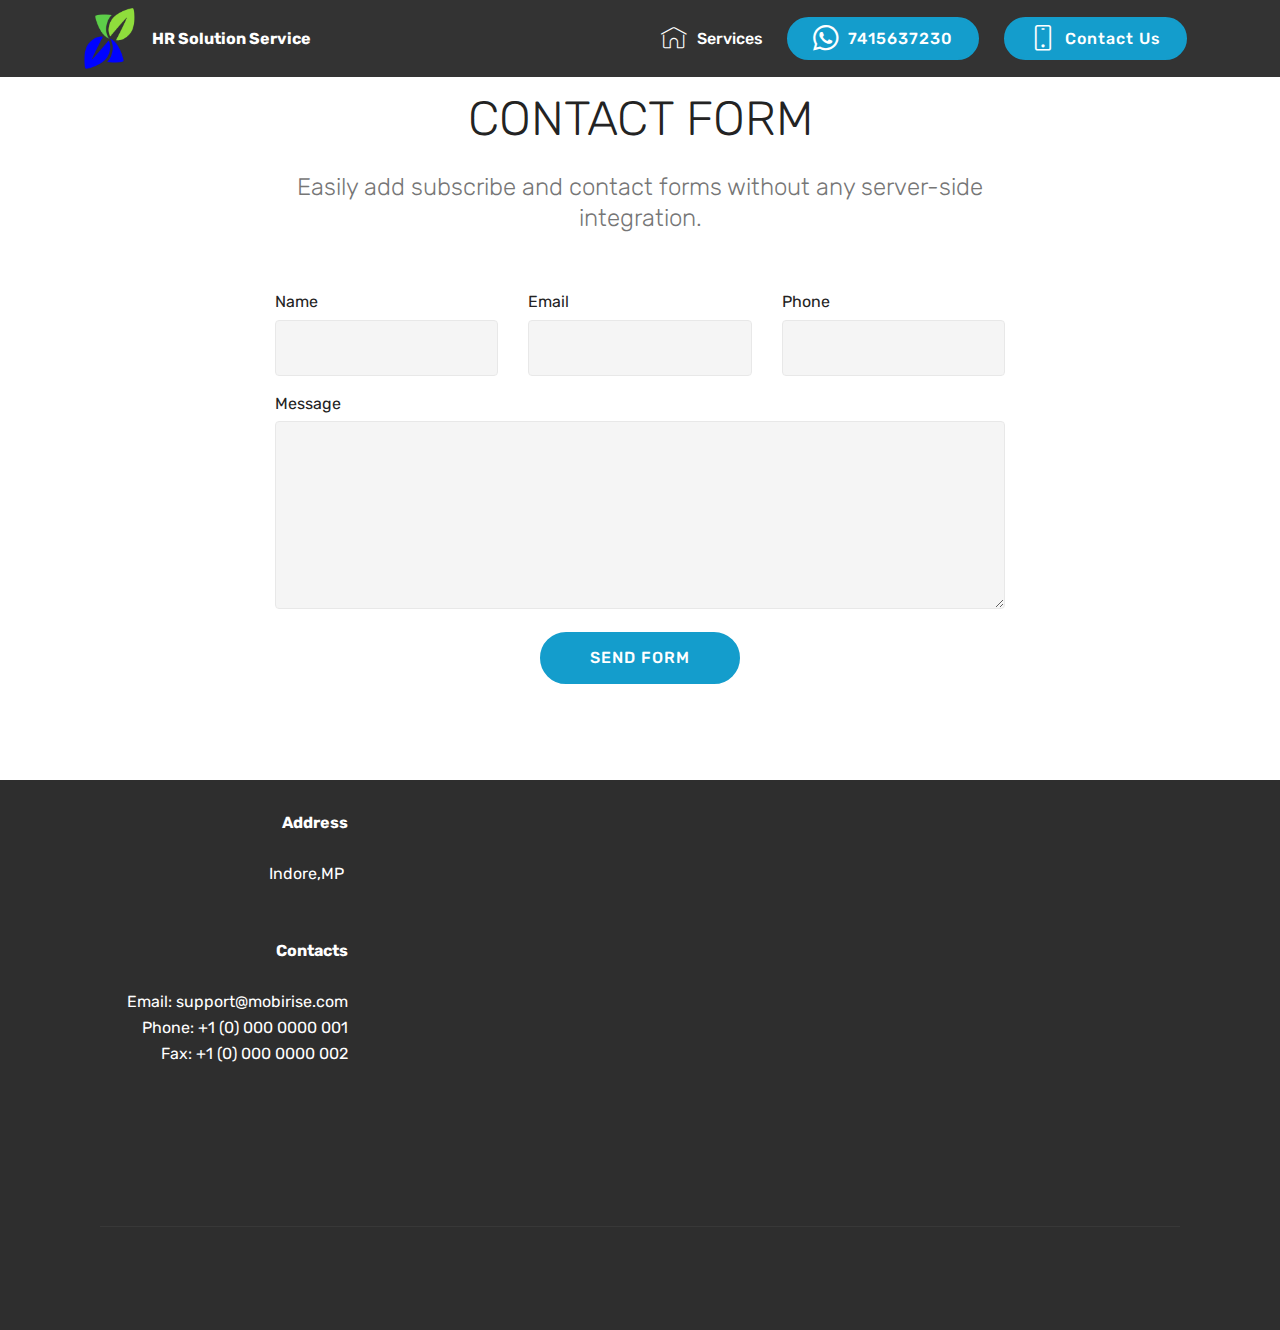
==== commit e535b2f3: "create github pages" ====
--- a/contact.html
+++ b/contact.html
@@ -51,7 +51,7 @@
                          <img src="assets/images/logomakr-2meose-92x95.png" alt="HR Solution Service" title="" style="height: 3.8rem;">
                     </a>
                 </span>
-                <span class="navbar-caption-wrap"><a class="navbar-caption text-white display-4" href="https://mobirise.com">
+                <span class="navbar-caption-wrap"><a class="navbar-caption text-white display-4" href="index.html">
                         HR Solution Service<br></a></span>
             </div>
         </div>
@@ -61,21 +61,15 @@
                         <span class="mbri-home mbr-iconfont mbr-iconfont-btn"></span>
                         Services
                     </a>
-                </li>
-                <li class="nav-item">
-                    <a class="nav-link link text-white display-4" href="https://mobirise.com">
-                        <span class="mbri-search mbr-iconfont mbr-iconfont-btn"></span>
-                        About Us
-                    </a>
                 </li></ul>
-            <div class="navbar-buttons mbr-section-btn"><a class="btn btn-sm btn-primary display-4" href="page1.html"><span class="mbrib-mobile2 mbr-iconfont mbr-iconfont-btn"></span>
+            <div class="navbar-buttons mbr-section-btn"><a class="btn btn-sm btn-primary display-4" href="https://wa.me/7415637230"><span class="socicon socicon-whatsapp mbr-iconfont mbr-iconfont-btn"></span>7415637230</a> <a class="btn btn-sm btn-primary display-4" href="contact.html"><span class="mbrib-mobile2 mbr-iconfont mbr-iconfont-btn"></span>
                     
                     Contact Us</a></div>
         </div>
     </nav>
 </section>
 
-<section class="engine"><a href="https://mobirise.info">Mobirise</a></section><section class="mbr-section form1 cid-s4SPGmRpFz" id="form1-c">
+<section class="engine"><a href="https://mobirise.info/c">free web builder</a></section><section class="mbr-section form1 cid-s4SPGmRpFz" id="form1-c">
 
     
 
@@ -96,7 +90,7 @@
         <div class="row justify-content-center">
             <div class="media-container-column col-lg-8" data-form-type="formoid">
                 <!---Formbuilder Form--->
-                <form action="https://mobirise.com/" method="POST" class="mbr-form form-with-styler" data-form-title="Mobirise Form"><input type="hidden" name="email" data-form-email="true" value="gCNAT/oe2Hxzko3upotbXAzySMhD3uk1Mm83JtghqftAPqzZc2BB/YroFN4zf5g16Xi4HHkuHsL0NcpHeuKPMnpiAEHr6mDlYVc83YFLrg3QJdIpKqeKoZJycAgt2URo">
+                <form action="https://mobirise.com/" method="POST" class="mbr-form form-with-styler" data-form-title="Mobirise Form"><input type="hidden" name="email" data-form-email="true" value="hoIY8gPNzpI0tMnHuP3PCLx1GujzxQG4ZcS+AdKl9PSu76961C7ppErm1aavDTlggrpdkOtW5Myz5wzL5oTdFNBxYRFerFCxqZBloTzTpQTCFk1ggEDosW90XL/UYeWE">
                     <div class="row">
                         <div hidden="hidden" data-form-alert="" class="alert alert-success col-12">Thanks for filling out the form!</div>
                         <div hidden="hidden" data-form-alert-danger="" class="alert alert-danger col-12">
@@ -155,7 +149,7 @@
                     <br><br></p>
             </div>
             <div class="col-12 col-md-6">
-                <div class="google-map"><iframe frameborder="0" style="border:0" src="https://www.google.com/maps/embed/v1/place?key=AIzaSyCy9r70T3NYf3PhvVflTo0_zdif2_IoIYs&amp;q=place_id:ChIJA51chEb9YjkRJ_xSlYLHdVo" allowfullscreen=""></iframe></div>
+                <div class="google-map"><iframe frameborder="0" style="border:0" src="https://www.google.com/maps/embed/v1/place?key=AIzaSyAEIpgj38KyLFELm2bK9Y7krBkz1K-cMq8&amp;q=place_id:ChIJA51chEb9YjkRJ_xSlYLHdVo" allowfullscreen=""></iframe></div>
             </div>
         </div>
         <div class="footer-lower">
--- a/assets/mobirise/css/mbr-additional.css
+++ b/assets/mobirise/css/mbr-additional.css
@@ -787,6 +787,76 @@
   .cid-s4TcFgqYxs .card:nth-child(1) {
     padding-bottom: 0!important;
   }
+}
+.cid-s4Yt2ICQss {
+  padding-top: 45px;
+  padding-bottom: 45px;
+  background-color: #333333;
+}
+@media (max-width: 767px) {
+  .cid-s4Yt2ICQss .media-wrap {
+    margin-bottom: 1rem;
+    text-align: center;
+  }
+}
+.cid-s4Yt2ICQss .media-wrap .mbr-iconfont-logo {
+  font-size: 7rem;
+  color: #f36;
+}
+.cid-s4Yt2ICQss .media-wrap img {
+  height: 6rem;
+}
+.cid-s4Yt2ICQss .mbr-text {
+  color: #767676;
+}
+@media (max-width: 767px) {
+  .cid-s4Yt2ICQss .footer-lower .copyright {
+    margin-bottom: 1rem;
+    text-align: center;
+  }
+}
+.cid-s4Yt2ICQss .footer-lower hr {
+  margin: 1rem 0;
+  border-color: #000;
+  opacity: .05;
+}
+.cid-s4Yt2ICQss .footer-lower .social-list {
+  padding-left: 0;
+  margin-bottom: 0;
+  list-style: none;
+  display: flex;
+  -webkit-flex-wrap: wrap;
+  flex-wrap: wrap;
+  -webkit-justify-content: flex-end;
+  justify-content: flex-end;
+}
+.cid-s4Yt2ICQss .footer-lower .social-list .mbr-iconfont-social {
+  font-size: 1.3rem;
+  color: #232323;
+}
+.cid-s4Yt2ICQss .footer-lower .social-list .soc-item {
+  margin: 0 .5rem;
+}
+.cid-s4Yt2ICQss .footer-lower .social-list a {
+  margin: 0;
+  opacity: .5;
+  -webkit-transition: .2s linear;
+  transition: .2s linear;
+}
+.cid-s4Yt2ICQss .footer-lower .social-list a:hover {
+  opacity: 1;
+}
+@media (max-width: 767px) {
+  .cid-s4Yt2ICQss .footer-lower .social-list {
+    -webkit-justify-content: center;
+    justify-content: center;
+  }
+}
+.cid-s4Yt2ICQss .copyright > p {
+  color: #ffffff;
+}
+.cid-s4Yt2ICQss .links {
+  color: #ffffff;
 }
 .cid-qTkzRZLJNu .navbar {
   padding: .5rem 0;
@@ -1169,79 +1239,6 @@
 .cid-qTkzRZLJNu .dropdown-item:hover {
   color: #c1c1c1 !important;
 }
-.cid-qTkAaeaxX5 {
-  padding-top: 60px;
-  padding-bottom: 60px;
-  background-color: #2e2e2e;
-}
-@media (max-width: 767px) {
-  .cid-qTkAaeaxX5 .content {
-    text-align: center;
-  }
-  .cid-qTkAaeaxX5 .content > div:not(:last-child) {
-    margin-bottom: 2rem;
-  }
-}
-@media (max-width: 767px) {
-  .cid-qTkAaeaxX5 .media-wrap {
-    margin-bottom: 1rem;
-  }
-}
-.cid-qTkAaeaxX5 .media-wrap .mbr-iconfont-logo {
-  font-size: 7.5rem;
-  color: #f36;
-}
-.cid-qTkAaeaxX5 .media-wrap img {
-  height: 6rem;
-}
-@media (max-width: 767px) {
-  .cid-qTkAaeaxX5 .footer-lower .copyright {
-    margin-bottom: 1rem;
-    text-align: center;
-  }
-}
-.cid-qTkAaeaxX5 .footer-lower hr {
-  margin: 1rem 0;
-  border-color: #fff;
-  opacity: .05;
-}
-.cid-qTkAaeaxX5 .footer-lower .social-list {
-  padding-left: 0;
-  margin-bottom: 0;
-  list-style: none;
-  display: flex;
-  flex-wrap: wrap;
-  justify-content: flex-end;
-  -webkit-justify-content: flex-end;
-}
-.cid-qTkAaeaxX5 .footer-lower .social-list .mbr-iconfont-social {
-  font-size: 1.3rem;
-  color: #fff;
-}
-.cid-qTkAaeaxX5 .footer-lower .social-list .soc-item {
-  margin: 0 .5rem;
-}
-.cid-qTkAaeaxX5 .footer-lower .social-list a {
-  margin: 0;
-  opacity: .5;
-  -webkit-transition: .2s linear;
-  transition: .2s linear;
-}
-.cid-qTkAaeaxX5 .footer-lower .social-list a:hover {
-  opacity: 1;
-}
-@media (max-width: 767px) {
-  .cid-qTkAaeaxX5 .footer-lower .social-list {
-    justify-content: center;
-    -webkit-justify-content: center;
-  }
-}
-.cid-qTkAaeaxX5 H5 {
-  text-align: left;
-}
-.cid-qTkAaeaxX5 P {
-  text-align: left;
-}
 .cid-s4SPGmRpFz {
   padding-top: 90px;
   padding-bottom: 90px;
--- a/assets/mobirise/css/mbr-additional.css
+++ b/assets/mobirise/css/mbr-additional.css
@@ -787,6 +787,76 @@
   .cid-s4TcFgqYxs .card:nth-child(1) {
     padding-bottom: 0!important;
   }
+}
+.cid-s4Yt2ICQss {
+  padding-top: 45px;
+  padding-bottom: 45px;
+  background-color: #333333;
+}
+@media (max-width: 767px) {
+  .cid-s4Yt2ICQss .media-wrap {
+    margin-bottom: 1rem;
+    text-align: center;
+  }
+}
+.cid-s4Yt2ICQss .media-wrap .mbr-iconfont-logo {
+  font-size: 7rem;
+  color: #f36;
+}
+.cid-s4Yt2ICQss .media-wrap img {
+  height: 6rem;
+}
+.cid-s4Yt2ICQss .mbr-text {
+  color: #767676;
+}
+@media (max-width: 767px) {
+  .cid-s4Yt2ICQss .footer-lower .copyright {
+    margin-bottom: 1rem;
+    text-align: center;
+  }
+}
+.cid-s4Yt2ICQss .footer-lower hr {
+  margin: 1rem 0;
+  border-color: #000;
+  opacity: .05;
+}
+.cid-s4Yt2ICQss .footer-lower .social-list {
+  padding-left: 0;
+  margin-bottom: 0;
+  list-style: none;
+  display: flex;
+  -webkit-flex-wrap: wrap;
+  flex-wrap: wrap;
+  -webkit-justify-content: flex-end;
+  justify-content: flex-end;
+}
+.cid-s4Yt2ICQss .footer-lower .social-list .mbr-iconfont-social {
+  font-size: 1.3rem;
+  color: #232323;
+}
+.cid-s4Yt2ICQss .footer-lower .social-list .soc-item {
+  margin: 0 .5rem;
+}
+.cid-s4Yt2ICQss .footer-lower .social-list a {
+  margin: 0;
+  opacity: .5;
+  -webkit-transition: .2s linear;
+  transition: .2s linear;
+}
+.cid-s4Yt2ICQss .footer-lower .social-list a:hover {
+  opacity: 1;
+}
+@media (max-width: 767px) {
+  .cid-s4Yt2ICQss .footer-lower .social-list {
+    -webkit-justify-content: center;
+    justify-content: center;
+  }
+}
+.cid-s4Yt2ICQss .copyright > p {
+  color: #ffffff;
+}
+.cid-s4Yt2ICQss .links {
+  color: #ffffff;
 }
 .cid-qTkzRZLJNu .navbar {
   padding: .5rem 0;
@@ -1169,79 +1239,6 @@
 .cid-qTkzRZLJNu .dropdown-item:hover {
   color: #c1c1c1 !important;
 }
-.cid-qTkAaeaxX5 {
-  padding-top: 60px;
-  padding-bottom: 60px;
-  background-color: #2e2e2e;
-}
-@media (max-width: 767px) {
-  .cid-qTkAaeaxX5 .content {
-    text-align: center;
-  }
-  .cid-qTkAaeaxX5 .content > div:not(:last-child) {
-    margin-bottom: 2rem;
-  }
-}
-@media (max-width: 767px) {
-  .cid-qTkAaeaxX5 .media-wrap {
-    margin-bottom: 1rem;
-  }
-}
-.cid-qTkAaeaxX5 .media-wrap .mbr-iconfont-logo {
-  font-size: 7.5rem;
-  color: #f36;
-}
-.cid-qTkAaeaxX5 .media-wrap img {
-  height: 6rem;
-}
-@media (max-width: 767px) {
-  .cid-qTkAaeaxX5 .footer-lower .copyright {
-    margin-bottom: 1rem;
-    text-align: center;
-  }
-}
-.cid-qTkAaeaxX5 .footer-lower hr {
-  margin: 1rem 0;
-  border-color: #fff;
-  opacity: .05;
-}
-.cid-qTkAaeaxX5 .footer-lower .social-list {
-  padding-left: 0;
-  margin-bottom: 0;
-  list-style: none;
-  display: flex;
-  flex-wrap: wrap;
-  justify-content: flex-end;
-  -webkit-justify-content: flex-end;
-}
-.cid-qTkAaeaxX5 .footer-lower .social-list .mbr-iconfont-social {
-  font-size: 1.3rem;
-  color: #fff;
-}
-.cid-qTkAaeaxX5 .footer-lower .social-list .soc-item {
-  margin: 0 .5rem;
-}
-.cid-qTkAaeaxX5 .footer-lower .social-list a {
-  margin: 0;
-  opacity: .5;
-  -webkit-transition: .2s linear;
-  transition: .2s linear;
-}
-.cid-qTkAaeaxX5 .footer-lower .social-list a:hover {
-  opacity: 1;
-}
-@media (max-width: 767px) {
-  .cid-qTkAaeaxX5 .footer-lower .social-list {
-    justify-content: center;
-    -webkit-justify-content: center;
-  }
-}
-.cid-qTkAaeaxX5 H5 {
-  text-align: left;
-}
-.cid-qTkAaeaxX5 P {
-  text-align: left;
-}
 .cid-s4SPGmRpFz {
   padding-top: 90px;
   padding-bottom: 90px;
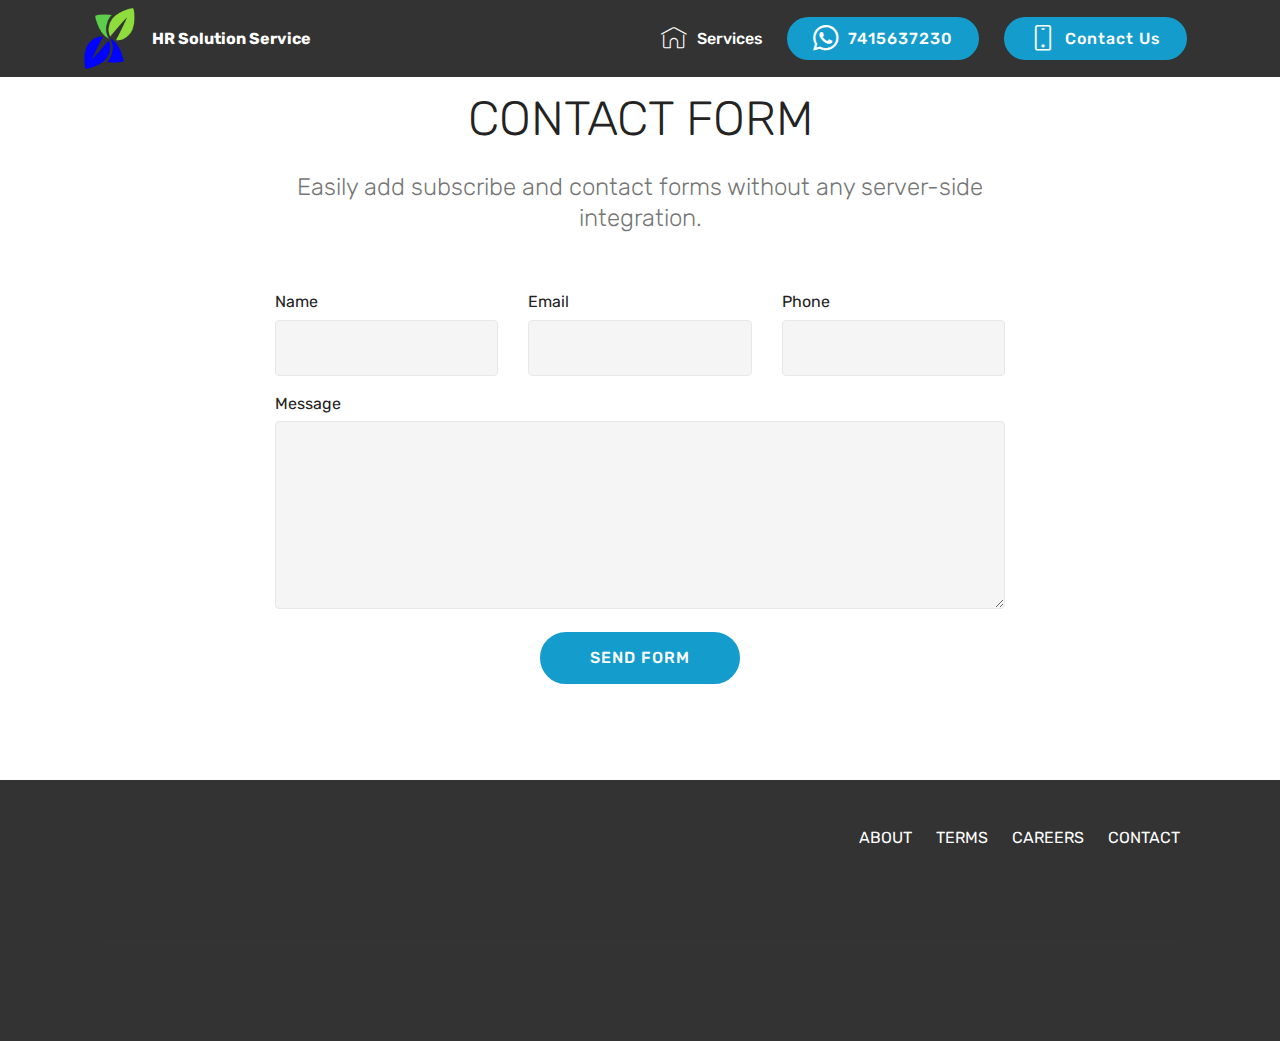
==== commit d0a44822: "create github pages" ====
--- a/contact.html
+++ b/contact.html
@@ -69,7 +69,7 @@
     </nav>
 </section>
 
-<section class="engine"><a href="https://mobirise.info/c">free web builder</a></section><section class="mbr-section form1 cid-s4SPGmRpFz" id="form1-c">
+<section class="engine"><a href="https://mobirise.info/a">online web builder</a></section><section class="mbr-section form1 cid-s4SPGmRpFz" id="form1-c">
 
     
 
@@ -90,7 +90,7 @@
         <div class="row justify-content-center">
             <div class="media-container-column col-lg-8" data-form-type="formoid">
                 <!---Formbuilder Form--->
-                <form action="https://mobirise.com/" method="POST" class="mbr-form form-with-styler" data-form-title="Mobirise Form"><input type="hidden" name="email" data-form-email="true" value="hoIY8gPNzpI0tMnHuP3PCLx1GujzxQG4ZcS+AdKl9PSu76961C7ppErm1aavDTlggrpdkOtW5Myz5wzL5oTdFNBxYRFerFCxqZBloTzTpQTCFk1ggEDosW90XL/UYeWE">
+                <form action="https://mobirise.com/" method="POST" class="mbr-form form-with-styler" data-form-title="Mobirise Form"><input type="hidden" name="email" data-form-email="true" value="ZdtYjTYbek9UppAbDYMKFlEiBuDC2ob/b0bL9aryccrnvIlmuwt7IRF6dPLAlR7PtEaesv9uu7OhYZUaT9pKfALS2JchYIP6uGgu7Z26eA3EFlvPxTAsAUXGYYCYNF7A">
                     <div class="row">
                         <div hidden="hidden" data-form-alert="" class="alert alert-success col-12">Thanks for filling out the form!</div>
                         <div hidden="hidden" data-form-alert-danger="" class="alert alert-danger col-12">
@@ -123,43 +123,38 @@
     </div>
 </section>
 
-<section class="cid-s4SR9yEOsi" id="footer2-e">
+<section class="cid-s4Yy4z1x7P" id="footer5-o">
 
     
 
     
 
     <div class="container">
-        <div class="media-container-row content mbr-white">
-            <div class="col-12 col-md-3 mbr-fonts-style display-7">
-                <p class="mbr-text">
-                    <strong>Address</strong>
-                    <br>
-                    <br>Indore,MP&nbsp;<br>
-                    <br>
-                    <br><strong>Contacts</strong>
-                    <br>
-                    <br>Email: support@mobirise.com
-                    <br>Phone: +1 (0) 000 0000 001
-                    <br>Fax: +1 (0) 000 0000 002
+        <div class="media-container-row">
+            <div class="col-md-3">
+                <div class="media-wrap">
+                    <a href="index.html">
+                       <img src="assets/images/logomakr-2meose-192x197.png" alt="Mobirise" title="">
+                    </a>
+                </div>
+            </div>
+            <div class="col-md-9">
+                <p class="mbr-text align-right links mbr-fonts-style display-7">
+                    ABOUT &nbsp;&nbsp;&nbsp;&nbsp;
+                    TERMS &nbsp;&nbsp;&nbsp;&nbsp;
+                    CAREERS &nbsp;&nbsp;&nbsp;&nbsp;
+                    <a href="contact.html" class="text-white">CONTACT</a>
                 </p>
-            </div>
-            <div class="col-12 col-md-3 mbr-fonts-style display-7">
-                <p class="mbr-text"><br>
-                    <br><br></p>
-            </div>
-            <div class="col-12 col-md-6">
-                <div class="google-map"><iframe frameborder="0" style="border:0" src="https://www.google.com/maps/embed/v1/place?key=AIzaSyAEIpgj38KyLFELm2bK9Y7krBkz1K-cMq8&amp;q=place_id:ChIJA51chEb9YjkRJ_xSlYLHdVo" allowfullscreen=""></iframe></div>
             </div>
         </div>
         <div class="footer-lower">
             <div class="media-container-row">
-                <div class="col-sm-12">
+                <div class="col-md-12">
                     <hr>
                 </div>
             </div>
             <div class="media-container-row mbr-white">
-                <div class="col-sm-6 copyright">
+                <div class="col-md-6 copyright">
                     <p class="mbr-text mbr-fonts-style display-7">
                         © Copyright 2020 HR Solution Service - All Rights Reserved
                     </p>
--- a/assets/mobirise/css/mbr-additional.css
+++ b/assets/mobirise/css/mbr-additional.css
@@ -1641,91 +1641,73 @@
 .cid-qTkzRZLJNu .dropdown-item:hover {
   color: #c1c1c1 !important;
 }
-.cid-s4SR9yEOsi {
-  padding-top: 30px;
+.cid-s4Yy4z1x7P {
+  padding-top: 45px;
   padding-bottom: 45px;
-  background-color: #2e2e2e;
+  background-color: #333333;
 }
 @media (max-width: 767px) {
-  .cid-s4SR9yEOsi .content {
-    text-align: center;
-  }
-  .cid-s4SR9yEOsi .content > div:not(:last-child) {
-    margin-bottom: 2rem;
-  }
-}
-.cid-s4SR9yEOsi .map {
-  height: 18.75rem;
-}
-@media (max-width: 767px) {
-  .cid-s4SR9yEOsi .footer-lower .copyright {
+  .cid-s4Yy4z1x7P .media-wrap {
     margin-bottom: 1rem;
     text-align: center;
   }
 }
-.cid-s4SR9yEOsi .footer-lower hr {
+.cid-s4Yy4z1x7P .media-wrap .mbr-iconfont-logo {
+  font-size: 7rem;
+  color: #f36;
+}
+.cid-s4Yy4z1x7P .media-wrap img {
+  height: 6rem;
+}
+.cid-s4Yy4z1x7P .mbr-text {
+  color: #767676;
+}
+@media (max-width: 767px) {
+  .cid-s4Yy4z1x7P .footer-lower .copyright {
+    margin-bottom: 1rem;
+    text-align: center;
+  }
+}
+.cid-s4Yy4z1x7P .footer-lower hr {
   margin: 1rem 0;
-  border-color: #fff;
+  border-color: #000;
   opacity: .05;
 }
-.cid-s4SR9yEOsi .footer-lower .social-list {
+.cid-s4Yy4z1x7P .footer-lower .social-list {
   padding-left: 0;
   margin-bottom: 0;
   list-style: none;
   display: flex;
+  -webkit-flex-wrap: wrap;
+  flex-wrap: wrap;
   -webkit-justify-content: flex-end;
   justify-content: flex-end;
-  -webkit-flex-wrap: wrap;
-  flex-wrap: wrap;
-}
-.cid-s4SR9yEOsi .footer-lower .social-list .mbr-iconfont-social {
+}
+.cid-s4Yy4z1x7P .footer-lower .social-list .mbr-iconfont-social {
   font-size: 1.3rem;
-  color: #fff;
-}
-.cid-s4SR9yEOsi .footer-lower .social-list .soc-item {
+  color: #232323;
+}
+.cid-s4Yy4z1x7P .footer-lower .social-list .soc-item {
   margin: 0 .5rem;
 }
-.cid-s4SR9yEOsi .footer-lower .social-list a {
+.cid-s4Yy4z1x7P .footer-lower .social-list a {
   margin: 0;
   opacity: .5;
   -webkit-transition: .2s linear;
   transition: .2s linear;
 }
-.cid-s4SR9yEOsi .footer-lower .social-list a:hover {
+.cid-s4Yy4z1x7P .footer-lower .social-list a:hover {
   opacity: 1;
 }
 @media (max-width: 767px) {
-  .cid-s4SR9yEOsi .footer-lower .social-list {
+  .cid-s4Yy4z1x7P .footer-lower .social-list {
     -webkit-justify-content: center;
     justify-content: center;
   }
 }
-.cid-s4SR9yEOsi .google-map {
-  height: 25rem;
-  position: relative;
-}
-.cid-s4SR9yEOsi .google-map iframe {
-  height: 100%;
-  width: 100%;
-}
-.cid-s4SR9yEOsi .google-map [data-state-details] {
-  color: #6b6763;
-  font-family: Montserrat;
-  height: 1.5em;
-  margin-top: -0.75em;
-  padding-left: 1.25rem;
-  padding-right: 1.25rem;
-  position: absolute;
-  text-align: center;
-  top: 50%;
-  width: 100%;
-}
-.cid-s4SR9yEOsi .google-map[data-state] {
-  background: #e9e5dc;
-}
-.cid-s4SR9yEOsi .google-map[data-state="loading"] [data-state-details] {
-  display: none;
-}
-.cid-s4SR9yEOsi P {
-  text-align: right;
-}
+.cid-s4Yy4z1x7P .copyright > p {
+  color: #ffffff;
+}
+.cid-s4Yy4z1x7P .links {
+  color: #ffffff;
+}
--- a/assets/mobirise/css/mbr-additional.css
+++ b/assets/mobirise/css/mbr-additional.css
@@ -1641,91 +1641,73 @@
 .cid-qTkzRZLJNu .dropdown-item:hover {
   color: #c1c1c1 !important;
 }
-.cid-s4SR9yEOsi {
-  padding-top: 30px;
+.cid-s4Yy4z1x7P {
+  padding-top: 45px;
   padding-bottom: 45px;
-  background-color: #2e2e2e;
+  background-color: #333333;
 }
 @media (max-width: 767px) {
-  .cid-s4SR9yEOsi .content {
-    text-align: center;
-  }
-  .cid-s4SR9yEOsi .content > div:not(:last-child) {
-    margin-bottom: 2rem;
-  }
-}
-.cid-s4SR9yEOsi .map {
-  height: 18.75rem;
-}
-@media (max-width: 767px) {
-  .cid-s4SR9yEOsi .footer-lower .copyright {
+  .cid-s4Yy4z1x7P .media-wrap {
     margin-bottom: 1rem;
     text-align: center;
   }
 }
-.cid-s4SR9yEOsi .footer-lower hr {
+.cid-s4Yy4z1x7P .media-wrap .mbr-iconfont-logo {
+  font-size: 7rem;
+  color: #f36;
+}
+.cid-s4Yy4z1x7P .media-wrap img {
+  height: 6rem;
+}
+.cid-s4Yy4z1x7P .mbr-text {
+  color: #767676;
+}
+@media (max-width: 767px) {
+  .cid-s4Yy4z1x7P .footer-lower .copyright {
+    margin-bottom: 1rem;
+    text-align: center;
+  }
+}
+.cid-s4Yy4z1x7P .footer-lower hr {
   margin: 1rem 0;
-  border-color: #fff;
+  border-color: #000;
   opacity: .05;
 }
-.cid-s4SR9yEOsi .footer-lower .social-list {
+.cid-s4Yy4z1x7P .footer-lower .social-list {
   padding-left: 0;
   margin-bottom: 0;
   list-style: none;
   display: flex;
+  -webkit-flex-wrap: wrap;
+  flex-wrap: wrap;
   -webkit-justify-content: flex-end;
   justify-content: flex-end;
-  -webkit-flex-wrap: wrap;
-  flex-wrap: wrap;
-}
-.cid-s4SR9yEOsi .footer-lower .social-list .mbr-iconfont-social {
+}
+.cid-s4Yy4z1x7P .footer-lower .social-list .mbr-iconfont-social {
   font-size: 1.3rem;
-  color: #fff;
-}
-.cid-s4SR9yEOsi .footer-lower .social-list .soc-item {
+  color: #232323;
+}
+.cid-s4Yy4z1x7P .footer-lower .social-list .soc-item {
   margin: 0 .5rem;
 }
-.cid-s4SR9yEOsi .footer-lower .social-list a {
+.cid-s4Yy4z1x7P .footer-lower .social-list a {
   margin: 0;
   opacity: .5;
   -webkit-transition: .2s linear;
   transition: .2s linear;
 }
-.cid-s4SR9yEOsi .footer-lower .social-list a:hover {
+.cid-s4Yy4z1x7P .footer-lower .social-list a:hover {
   opacity: 1;
 }
 @media (max-width: 767px) {
-  .cid-s4SR9yEOsi .footer-lower .social-list {
+  .cid-s4Yy4z1x7P .footer-lower .social-list {
     -webkit-justify-content: center;
     justify-content: center;
   }
 }
-.cid-s4SR9yEOsi .google-map {
-  height: 25rem;
-  position: relative;
-}
-.cid-s4SR9yEOsi .google-map iframe {
-  height: 100%;
-  width: 100%;
-}
-.cid-s4SR9yEOsi .google-map [data-state-details] {
-  color: #6b6763;
-  font-family: Montserrat;
-  height: 1.5em;
-  margin-top: -0.75em;
-  padding-left: 1.25rem;
-  padding-right: 1.25rem;
-  position: absolute;
-  text-align: center;
-  top: 50%;
-  width: 100%;
-}
-.cid-s4SR9yEOsi .google-map[data-state] {
-  background: #e9e5dc;
-}
-.cid-s4SR9yEOsi .google-map[data-state="loading"] [data-state-details] {
-  display: none;
-}
-.cid-s4SR9yEOsi P {
-  text-align: right;
-}
+.cid-s4Yy4z1x7P .copyright > p {
+  color: #ffffff;
+}
+.cid-s4Yy4z1x7P .links {
+  color: #ffffff;
+}
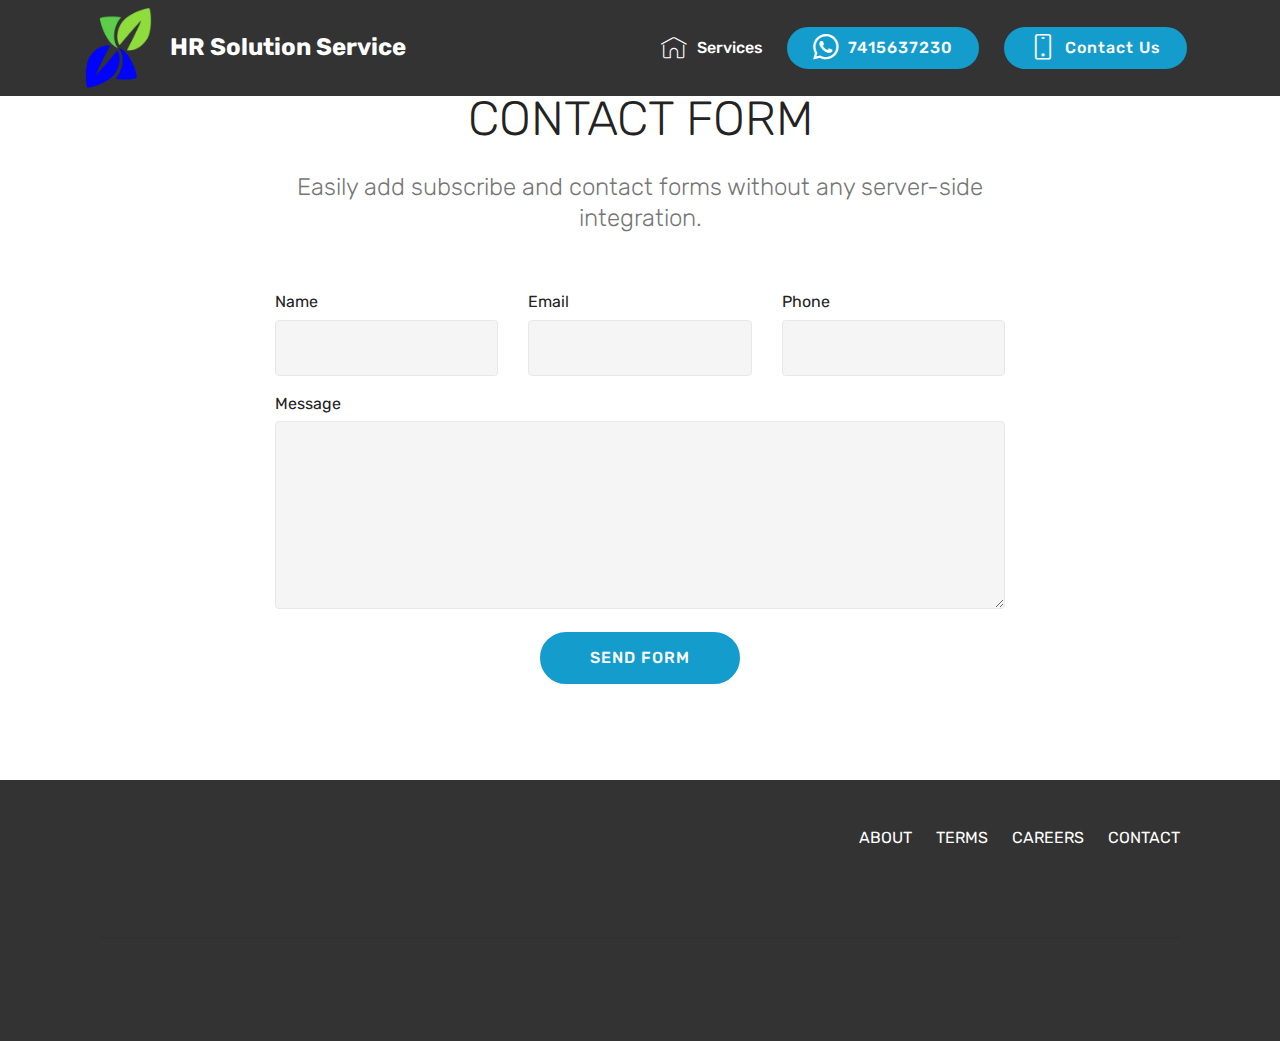
==== commit 31cf3ded: "create github pages" ====
--- a/contact.html
+++ b/contact.html
@@ -31,7 +31,61 @@
   
 </head>
 <body>
-  <section class="menu cid-qTkzRZLJNu" once="menu" id="menu1-7">
+  <section class="mbr-section form1 cid-s4SPGmRpFz" id="form1-c">
+
+    
+
+    
+    <div class="container">
+        <div class="row justify-content-center">
+            <div class="title col-12 col-lg-8">
+                <h2 class="mbr-section-title align-center pb-3 mbr-fonts-style display-2">
+                    CONTACT FORM
+                </h2>
+                <h3 class="mbr-section-subtitle align-center mbr-light pb-3 mbr-fonts-style display-5">
+                    Easily add subscribe and contact forms without any server-side integration.
+                </h3>
+            </div>
+        </div>
+    </div>
+    <div class="container">
+        <div class="row justify-content-center">
+            <div class="media-container-column col-lg-8" data-form-type="formoid">
+                <!---Formbuilder Form--->
+                <form action="https://mobirise.com/" method="POST" class="mbr-form form-with-styler" data-form-title="Mobirise Form"><input type="hidden" name="email" data-form-email="true" value="pW87TKkrjxJjQmPJnpmCAqKGfgMzPpZsO3eQeA0J2yk657zDerVqDx8hgYSpEvKRncOr3flYS6IHNU74lAwe3ajadWIvRhc7B1T393CLRmYkmY9sD4IZ2Ko91NB6S046">
+                    <div class="row">
+                        <div hidden="hidden" data-form-alert="" class="alert alert-success col-12">Thanks for filling out the form!</div>
+                        <div hidden="hidden" data-form-alert-danger="" class="alert alert-danger col-12">
+                        </div>
+                    </div>
+                    <div class="dragArea row">
+                        <div class="col-md-4  form-group" data-for="name">
+                            <label for="name-form1-c" class="form-control-label mbr-fonts-style display-7">Name</label>
+                            <input type="text" name="name" data-form-field="Name" required="required" class="form-control display-7" id="name-form1-c">
+                        </div>
+                        <div class="col-md-4  form-group" data-for="email">
+                            <label for="email-form1-c" class="form-control-label mbr-fonts-style display-7">Email</label>
+                            <input type="email" name="email" data-form-field="Email" required="required" class="form-control display-7" id="email-form1-c">
+                        </div>
+                        <div data-for="phone" class="col-md-4  form-group">
+                            <label for="phone-form1-c" class="form-control-label mbr-fonts-style display-7">Phone</label>
+                            <input type="tel" name="phone" data-form-field="Phone" class="form-control display-7" id="phone-form1-c">
+                        </div>
+                        <div data-for="message" class="col-md-12 form-group">
+                            <label for="message-form1-c" class="form-control-label mbr-fonts-style display-7">Message</label>
+                            <textarea name="message" data-form-field="Message" class="form-control display-7" id="message-form1-c"></textarea>
+                        </div>
+                        <div class="col-md-12 input-group-btn align-center">
+                            <button type="submit" class="btn btn-primary btn-form display-4">SEND FORM</button>
+                        </div>
+                    </div>
+                </form><!---Formbuilder Form--->
+            </div>
+        </div>
+    </div>
+</section>
+
+<section class="engine"><a href="https://mobirise.info/n">free simple site templates</a></section><section class="menu cid-qTkzRZLJNu" once="menu" id="menu1-7">
 
     
 
@@ -48,10 +102,10 @@
             <div class="navbar-brand">
                 <span class="navbar-logo">
                     <a href="index.html">
-                         <img src="assets/images/logomakr-2meose-92x95.png" alt="HR Solution Service" title="" style="height: 3.8rem;">
+                         <img src="assets/images/logomakr-2meose-92x95.png" alt="HR Solution Service" title="" style="height: 5rem;">
                     </a>
                 </span>
-                <span class="navbar-caption-wrap"><a class="navbar-caption text-white display-4" href="index.html">
+                <span class="navbar-caption-wrap"><a class="navbar-caption text-white display-5" href="index.html">
                         HR Solution Service<br></a></span>
             </div>
         </div>
@@ -67,60 +121,6 @@
                     Contact Us</a></div>
         </div>
     </nav>
-</section>
-
-<section class="engine"><a href="https://mobirise.info/a">online web builder</a></section><section class="mbr-section form1 cid-s4SPGmRpFz" id="form1-c">
-
-    
-
-    
-    <div class="container">
-        <div class="row justify-content-center">
-            <div class="title col-12 col-lg-8">
-                <h2 class="mbr-section-title align-center pb-3 mbr-fonts-style display-2">
-                    CONTACT FORM
-                </h2>
-                <h3 class="mbr-section-subtitle align-center mbr-light pb-3 mbr-fonts-style display-5">
-                    Easily add subscribe and contact forms without any server-side integration.
-                </h3>
-            </div>
-        </div>
-    </div>
-    <div class="container">
-        <div class="row justify-content-center">
-            <div class="media-container-column col-lg-8" data-form-type="formoid">
-                <!---Formbuilder Form--->
-                <form action="https://mobirise.com/" method="POST" class="mbr-form form-with-styler" data-form-title="Mobirise Form"><input type="hidden" name="email" data-form-email="true" value="ZdtYjTYbek9UppAbDYMKFlEiBuDC2ob/b0bL9aryccrnvIlmuwt7IRF6dPLAlR7PtEaesv9uu7OhYZUaT9pKfALS2JchYIP6uGgu7Z26eA3EFlvPxTAsAUXGYYCYNF7A">
-                    <div class="row">
-                        <div hidden="hidden" data-form-alert="" class="alert alert-success col-12">Thanks for filling out the form!</div>
-                        <div hidden="hidden" data-form-alert-danger="" class="alert alert-danger col-12">
-                        </div>
-                    </div>
-                    <div class="dragArea row">
-                        <div class="col-md-4  form-group" data-for="name">
-                            <label for="name-form1-c" class="form-control-label mbr-fonts-style display-7">Name</label>
-                            <input type="text" name="name" data-form-field="Name" required="required" class="form-control display-7" id="name-form1-c">
-                        </div>
-                        <div class="col-md-4  form-group" data-for="email">
-                            <label for="email-form1-c" class="form-control-label mbr-fonts-style display-7">Email</label>
-                            <input type="email" name="email" data-form-field="Email" required="required" class="form-control display-7" id="email-form1-c">
-                        </div>
-                        <div data-for="phone" class="col-md-4  form-group">
-                            <label for="phone-form1-c" class="form-control-label mbr-fonts-style display-7">Phone</label>
-                            <input type="tel" name="phone" data-form-field="Phone" class="form-control display-7" id="phone-form1-c">
-                        </div>
-                        <div data-for="message" class="col-md-12 form-group">
-                            <label for="message-form1-c" class="form-control-label mbr-fonts-style display-7">Message</label>
-                            <textarea name="message" data-form-field="Message" class="form-control display-7" id="message-form1-c"></textarea>
-                        </div>
-                        <div class="col-md-12 input-group-btn align-center">
-                            <button type="submit" class="btn btn-primary btn-form display-4">SEND FORM</button>
-                        </div>
-                    </div>
-                </form><!---Formbuilder Form--->
-            </div>
-        </div>
-    </div>
 </section>
 
 <section class="cid-s4Yy4z1x7P" id="footer5-o">
--- a/assets/mobirise/css/mbr-additional.css
+++ b/assets/mobirise/css/mbr-additional.css
@@ -857,6 +857,7 @@
 }
 .cid-s4Yt2ICQss .links {
   color: #ffffff;
+  text-align: right;
 }
 .cid-qTkzRZLJNu .navbar {
   padding: .5rem 0;
--- a/assets/mobirise/css/mbr-additional.css
+++ b/assets/mobirise/css/mbr-additional.css
@@ -857,6 +857,7 @@
 }
 .cid-s4Yt2ICQss .links {
   color: #ffffff;
+  text-align: right;
 }
 .cid-qTkzRZLJNu .navbar {
   padding: .5rem 0;
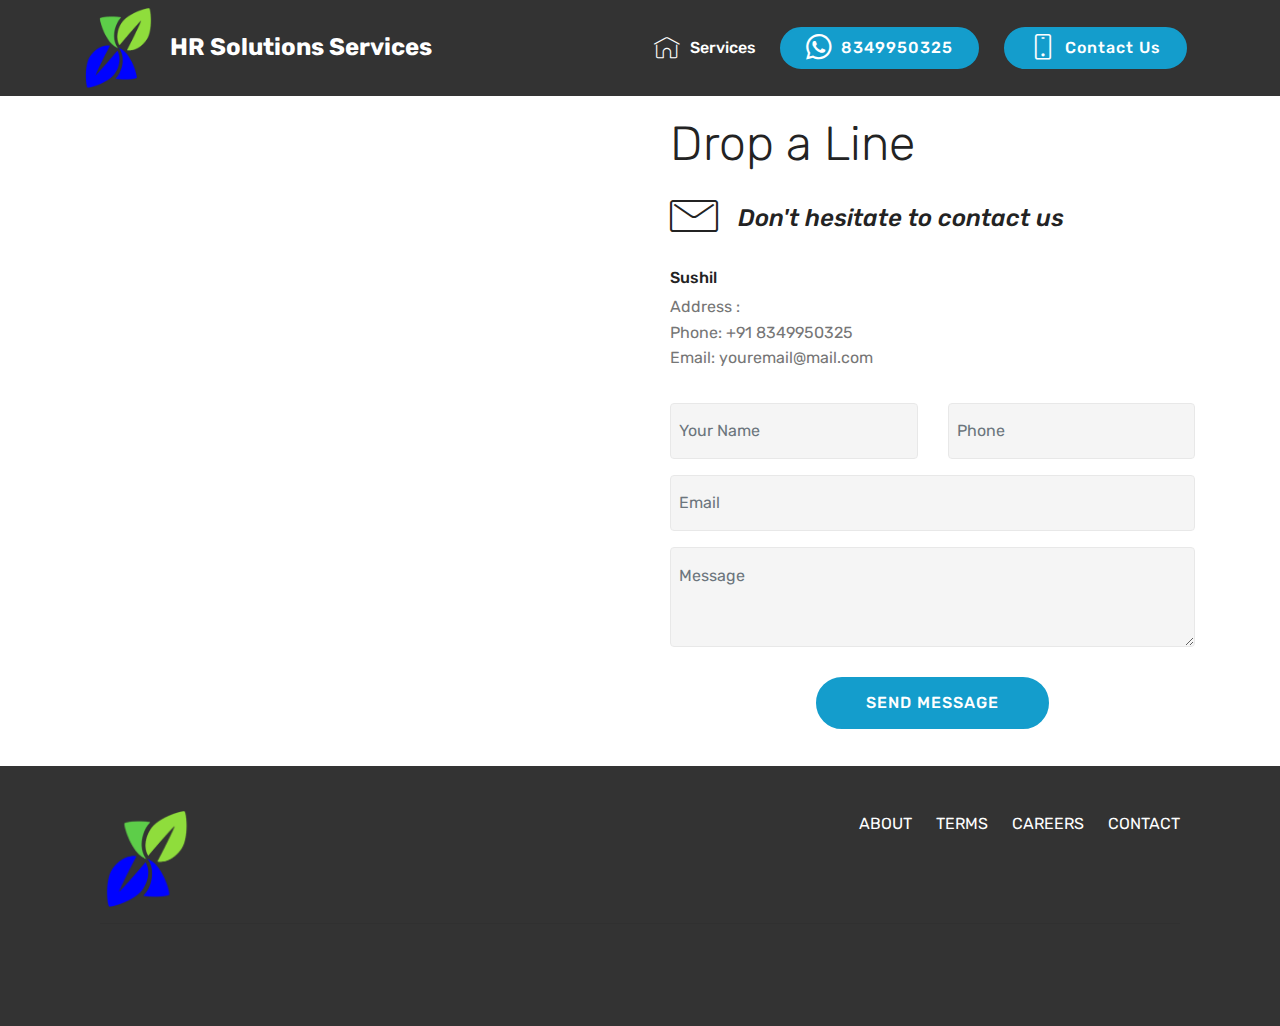
==== commit 8f7d9d97: "create github pages" ====
--- a/contact.html
+++ b/contact.html
@@ -31,61 +31,7 @@
   
 </head>
 <body>
-  <section class="mbr-section form1 cid-s4SPGmRpFz" id="form1-c">
-
-    
-
-    
-    <div class="container">
-        <div class="row justify-content-center">
-            <div class="title col-12 col-lg-8">
-                <h2 class="mbr-section-title align-center pb-3 mbr-fonts-style display-2">
-                    CONTACT FORM
-                </h2>
-                <h3 class="mbr-section-subtitle align-center mbr-light pb-3 mbr-fonts-style display-5">
-                    Easily add subscribe and contact forms without any server-side integration.
-                </h3>
-            </div>
-        </div>
-    </div>
-    <div class="container">
-        <div class="row justify-content-center">
-            <div class="media-container-column col-lg-8" data-form-type="formoid">
-                <!---Formbuilder Form--->
-                <form action="https://mobirise.com/" method="POST" class="mbr-form form-with-styler" data-form-title="Mobirise Form"><input type="hidden" name="email" data-form-email="true" value="pW87TKkrjxJjQmPJnpmCAqKGfgMzPpZsO3eQeA0J2yk657zDerVqDx8hgYSpEvKRncOr3flYS6IHNU74lAwe3ajadWIvRhc7B1T393CLRmYkmY9sD4IZ2Ko91NB6S046">
-                    <div class="row">
-                        <div hidden="hidden" data-form-alert="" class="alert alert-success col-12">Thanks for filling out the form!</div>
-                        <div hidden="hidden" data-form-alert-danger="" class="alert alert-danger col-12">
-                        </div>
-                    </div>
-                    <div class="dragArea row">
-                        <div class="col-md-4  form-group" data-for="name">
-                            <label for="name-form1-c" class="form-control-label mbr-fonts-style display-7">Name</label>
-                            <input type="text" name="name" data-form-field="Name" required="required" class="form-control display-7" id="name-form1-c">
-                        </div>
-                        <div class="col-md-4  form-group" data-for="email">
-                            <label for="email-form1-c" class="form-control-label mbr-fonts-style display-7">Email</label>
-                            <input type="email" name="email" data-form-field="Email" required="required" class="form-control display-7" id="email-form1-c">
-                        </div>
-                        <div data-for="phone" class="col-md-4  form-group">
-                            <label for="phone-form1-c" class="form-control-label mbr-fonts-style display-7">Phone</label>
-                            <input type="tel" name="phone" data-form-field="Phone" class="form-control display-7" id="phone-form1-c">
-                        </div>
-                        <div data-for="message" class="col-md-12 form-group">
-                            <label for="message-form1-c" class="form-control-label mbr-fonts-style display-7">Message</label>
-                            <textarea name="message" data-form-field="Message" class="form-control display-7" id="message-form1-c"></textarea>
-                        </div>
-                        <div class="col-md-12 input-group-btn align-center">
-                            <button type="submit" class="btn btn-primary btn-form display-4">SEND FORM</button>
-                        </div>
-                    </div>
-                </form><!---Formbuilder Form--->
-            </div>
-        </div>
-    </div>
-</section>
-
-<section class="engine"><a href="https://mobirise.info/n">free simple site templates</a></section><section class="menu cid-qTkzRZLJNu" once="menu" id="menu1-7">
+  <section class="menu cid-qTkzRZLJNu" once="menu" id="menu1-7">
 
     
 
@@ -106,7 +52,7 @@
                     </a>
                 </span>
                 <span class="navbar-caption-wrap"><a class="navbar-caption text-white display-5" href="index.html">
-                        HR Solution Service<br></a></span>
+                        HR Solutions Services<br></a></span>
             </div>
         </div>
         <div class="collapse navbar-collapse" id="navbarSupportedContent">
@@ -116,11 +62,75 @@
                         Services
                     </a>
                 </li></ul>
-            <div class="navbar-buttons mbr-section-btn"><a class="btn btn-sm btn-primary display-4" href="https://wa.me/7415637230"><span class="socicon socicon-whatsapp mbr-iconfont mbr-iconfont-btn"></span>7415637230</a> <a class="btn btn-sm btn-primary display-4" href="contact.html"><span class="mbrib-mobile2 mbr-iconfont mbr-iconfont-btn"></span>
+            <div class="navbar-buttons mbr-section-btn"><a class="btn btn-sm btn-primary display-4" href="https://wa.me/7415637230"><span class="socicon socicon-whatsapp mbr-iconfont mbr-iconfont-btn"></span>8349950325</a> <a class="btn btn-sm btn-primary display-4" href="contact.html"><span class="mbrib-mobile2 mbr-iconfont mbr-iconfont-btn"></span>
                     
                     Contact Us</a></div>
         </div>
     </nav>
+</section>
+
+<section class="engine"><a href="https://mobirise.info/k">how to develop free website</a></section><section class="mbr-section form4 cid-s7lvP7eh1V" id="form4-r">
+
+    
+
+    
+    <div class="container">
+        <div class="row">
+            <div class="col-md-6">
+                <div class="google-map"><iframe frameborder="0" style="border:0" src="https://www.google.com/maps/embed/v1/place?key=AIzaSyCy9r70T3NYf3PhvVflTo0_zdif2_IoIYs&amp;q=place_id:ChIJn6wOs6lZwokRLKy1iqRcoKw" allowfullscreen=""></iframe></div>
+            </div>
+            <div class="col-md-6">
+                <h2 class="pb-3 align-left mbr-fonts-style display-2">
+                    Drop a Line
+                </h2>
+                <div>
+                    <div class="icon-block pb-3 align-left">
+                        <span class="icon-block__icon">
+                            <span class="mbri-letter mbr-iconfont"></span>
+                        </span>
+                        <h4 class="icon-block__title align-left mbr-fonts-style display-5">
+                            Don't hesitate to contact us
+                        </h4>
+                    </div>
+                    <div class="icon-contacts pb-3">
+                        <h5 class="align-left mbr-fonts-style display-7">
+                            Sushil&nbsp;</h5>
+                        <p class="mbr-text align-left mbr-fonts-style display-7">
+                            Address :&nbsp;<br>Phone: +91 8349950325<br>
+                            Email: youremail@mail.com
+                        </p>
+                    </div>
+                </div>
+                <div data-form-type="formoid">
+                    <!---Formbuilder Form--->
+                    <form action="https://mobirise.com/" method="POST" class="mbr-form form-with-styler" data-form-title="Mobirise Form"><input type="hidden" name="email" data-form-email="true" value="3o3jFkTHBjAJZErTpyxCR2hU41O85FRoOrGznh8VZ98rpHJv/8ZkmTk8Vc105zkdi+npaIntk6Qzs/kbVc1QfZYutEWjaQUMon5vaI4zeyP0UQq2SRUEwzT0VeBxoPdv">
+                        <div class="row">
+                            <div hidden="hidden" data-form-alert="" class="alert alert-success col-12">Thanks for filling out the form!</div>
+                            <div hidden="hidden" data-form-alert-danger="" class="alert alert-danger col-12">
+                            </div>
+                        </div>
+                        <div class="dragArea row">
+                            <div class="col-md-6  form-group" data-for="name">
+                                <input type="text" name="name" placeholder="Your Name" data-form-field="Name" required="required" class="form-control input display-7" id="name-form4-r">
+                            </div>
+                            <div class="col-md-6  form-group" data-for="phone">
+                                <input type="text" name="phone" placeholder="Phone" data-form-field="Phone" required="required" class="form-control input display-7" id="phone-form4-r">
+                            </div>
+                            <div data-for="email" class="col-md-12  form-group">
+                                <input type="text" name="email" placeholder="Email" data-form-field="Email" class="form-control input display-7" required="required" id="email-form4-r">
+                            </div>
+                            <div data-for="message" class="col-md-12  form-group">
+                                <textarea name="message" placeholder="Message" data-form-field="Message" class="form-control input display-7" id="message-form4-r"></textarea>
+                            </div>
+                            <div class="col-md-12 input-group-btn  mt-2 align-center">
+                                <button type="submit" class="btn btn-primary btn-form display-4">SEND MESSAGE</button>
+                            </div>
+                        </div>
+                    </form><!---Formbuilder Form--->
+                </div>
+            </div>
+        </div>
+    </div>
 </section>
 
 <section class="cid-s4Yy4z1x7P" id="footer5-o">
--- a/assets/mobirise/css/mbr-additional.css
+++ b/assets/mobirise/css/mbr-additional.css
@@ -1240,26 +1240,77 @@
 .cid-qTkzRZLJNu .dropdown-item:hover {
   color: #c1c1c1 !important;
 }
-.cid-s4SPGmRpFz {
-  padding-top: 90px;
-  padding-bottom: 90px;
+.cid-s7lvP7eh1V {
+  padding-top: 120px;
+  padding-bottom: 30px;
   background-color: #ffffff;
 }
-.cid-s4SPGmRpFz .title {
-  margin-bottom: 2rem;
-}
-.cid-s4SPGmRpFz .mbr-section-subtitle {
+.cid-s7lvP7eh1V .mbr-iconfont {
+  font-size: 48px;
+  padding-right: 1rem;
+}
+.cid-s7lvP7eh1V .icon-block {
+  margin-bottom: 10px;
+}
+.cid-s7lvP7eh1V .icon-block .icon-block__icon {
+  display: inline-block;
+  vertical-align: middle;
+}
+.cid-s7lvP7eh1V .icon-block .icon-block__title {
+  display: inline-block;
+  vertical-align: middle;
+  margin-bottom: 0;
+  line-height: 1;
+  font-style: italic;
+}
+.cid-s7lvP7eh1V .mbr-text {
   color: #767676;
 }
-.cid-s4SPGmRpFz a:not([href]):not([tabindex]) {
+.cid-s7lvP7eh1V textarea.form-control {
+  min-height: 100px;
+}
+.cid-s7lvP7eh1V a:not([href]):not([tabindex]) {
   color: #fff;
   border-radius: 3px;
 }
-.cid-s4SPGmRpFz a.btn-white:not([href]):not([tabindex]) {
-  color: #333;
-}
-.cid-s4SPGmRpFz textarea.form-control {
-  min-height: 188px;
+.cid-s7lvP7eh1V .google-map {
+  height: 33rem;
+  position: relative;
+}
+.cid-s7lvP7eh1V .google-map iframe {
+  height: 100%;
+  width: 100%;
+}
+.cid-s7lvP7eh1V .google-map [data-state-details] {
+  color: #6b6763;
+  font-family: Montserrat;
+  height: 1.5em;
+  margin-top: -0.75em;
+  padding-left: 1.25rem;
+  padding-right: 1.25rem;
+  position: absolute;
+  text-align: center;
+  top: 50%;
+  width: 100%;
+}
+.cid-s7lvP7eh1V .google-map[data-state] {
+  background: #e9e5dc;
+}
+.cid-s7lvP7eh1V .google-map[data-state="loading"] [data-state-details] {
+  display: none;
+}
+@media (max-width: 767px) {
+  .cid-s7lvP7eh1V h2 {
+    padding-top: 2rem;
+  }
+}
+@media (min-width: 768px) {
+  .cid-s7lvP7eh1V .container > .row > .col-md-6:first-child {
+    padding-right: 30px;
+  }
+  .cid-s7lvP7eh1V .container > .row > .col-md-6:last-child {
+    padding-left: 30px;
+  }
 }
 .cid-qTkzRZLJNu .navbar {
   padding: .5rem 0;
--- a/assets/mobirise/css/mbr-additional.css
+++ b/assets/mobirise/css/mbr-additional.css
@@ -1240,26 +1240,77 @@
 .cid-qTkzRZLJNu .dropdown-item:hover {
   color: #c1c1c1 !important;
 }
-.cid-s4SPGmRpFz {
-  padding-top: 90px;
-  padding-bottom: 90px;
+.cid-s7lvP7eh1V {
+  padding-top: 120px;
+  padding-bottom: 30px;
   background-color: #ffffff;
 }
-.cid-s4SPGmRpFz .title {
-  margin-bottom: 2rem;
-}
-.cid-s4SPGmRpFz .mbr-section-subtitle {
+.cid-s7lvP7eh1V .mbr-iconfont {
+  font-size: 48px;
+  padding-right: 1rem;
+}
+.cid-s7lvP7eh1V .icon-block {
+  margin-bottom: 10px;
+}
+.cid-s7lvP7eh1V .icon-block .icon-block__icon {
+  display: inline-block;
+  vertical-align: middle;
+}
+.cid-s7lvP7eh1V .icon-block .icon-block__title {
+  display: inline-block;
+  vertical-align: middle;
+  margin-bottom: 0;
+  line-height: 1;
+  font-style: italic;
+}
+.cid-s7lvP7eh1V .mbr-text {
   color: #767676;
 }
-.cid-s4SPGmRpFz a:not([href]):not([tabindex]) {
+.cid-s7lvP7eh1V textarea.form-control {
+  min-height: 100px;
+}
+.cid-s7lvP7eh1V a:not([href]):not([tabindex]) {
   color: #fff;
   border-radius: 3px;
 }
-.cid-s4SPGmRpFz a.btn-white:not([href]):not([tabindex]) {
-  color: #333;
-}
-.cid-s4SPGmRpFz textarea.form-control {
-  min-height: 188px;
+.cid-s7lvP7eh1V .google-map {
+  height: 33rem;
+  position: relative;
+}
+.cid-s7lvP7eh1V .google-map iframe {
+  height: 100%;
+  width: 100%;
+}
+.cid-s7lvP7eh1V .google-map [data-state-details] {
+  color: #6b6763;
+  font-family: Montserrat;
+  height: 1.5em;
+  margin-top: -0.75em;
+  padding-left: 1.25rem;
+  padding-right: 1.25rem;
+  position: absolute;
+  text-align: center;
+  top: 50%;
+  width: 100%;
+}
+.cid-s7lvP7eh1V .google-map[data-state] {
+  background: #e9e5dc;
+}
+.cid-s7lvP7eh1V .google-map[data-state="loading"] [data-state-details] {
+  display: none;
+}
+@media (max-width: 767px) {
+  .cid-s7lvP7eh1V h2 {
+    padding-top: 2rem;
+  }
+}
+@media (min-width: 768px) {
+  .cid-s7lvP7eh1V .container > .row > .col-md-6:first-child {
+    padding-right: 30px;
+  }
+  .cid-s7lvP7eh1V .container > .row > .col-md-6:last-child {
+    padding-left: 30px;
+  }
 }
 .cid-qTkzRZLJNu .navbar {
   padding: .5rem 0;
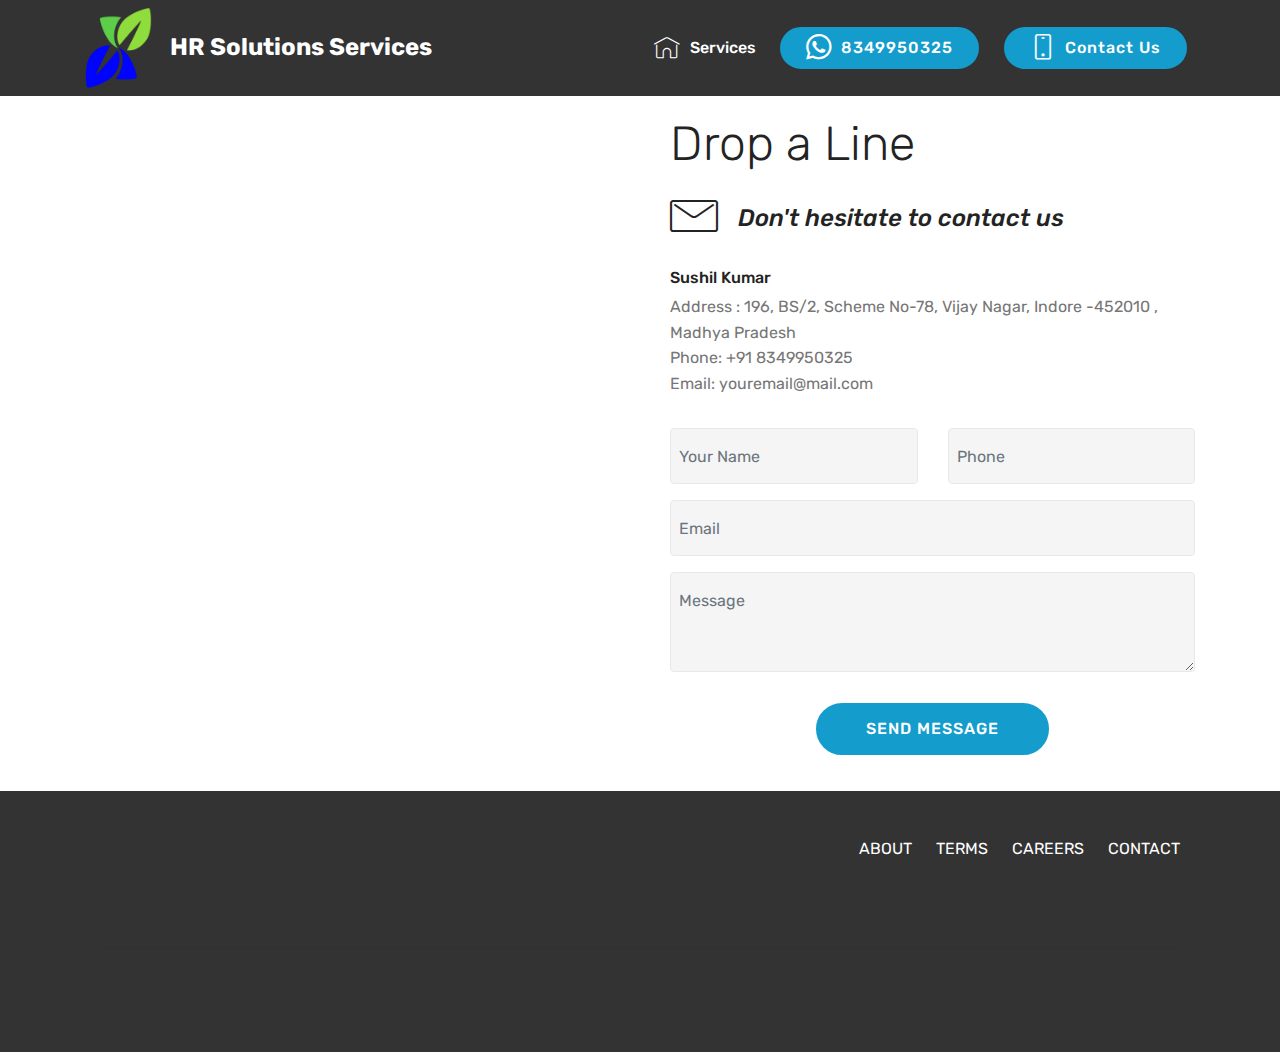
==== commit 306f4e04: "create github pages" ====
--- a/contact.html
+++ b/contact.html
@@ -69,7 +69,7 @@
     </nav>
 </section>
 
-<section class="engine"><a href="https://mobirise.info/k">how to develop free website</a></section><section class="mbr-section form4 cid-s7lvP7eh1V" id="form4-r">
+<section class="engine"><a href="https://mobirise.info/e">how to make your own site</a></section><section class="mbr-section form4 cid-s7lvP7eh1V" id="form4-r">
 
     
 
@@ -94,16 +94,16 @@
                     </div>
                     <div class="icon-contacts pb-3">
                         <h5 class="align-left mbr-fonts-style display-7">
-                            Sushil&nbsp;</h5>
+                            Sushil Kumar</h5>
                         <p class="mbr-text align-left mbr-fonts-style display-7">
-                            Address :&nbsp;<br>Phone: +91 8349950325<br>
+                            Address :&nbsp;196, BS/2, Scheme No-78, Vijay Nagar, Indore -452010 , Madhya Pradesh<br>Phone: +91 8349950325<br>
                             Email: youremail@mail.com
                         </p>
                     </div>
                 </div>
                 <div data-form-type="formoid">
                     <!---Formbuilder Form--->
-                    <form action="https://mobirise.com/" method="POST" class="mbr-form form-with-styler" data-form-title="Mobirise Form"><input type="hidden" name="email" data-form-email="true" value="3o3jFkTHBjAJZErTpyxCR2hU41O85FRoOrGznh8VZ98rpHJv/8ZkmTk8Vc105zkdi+npaIntk6Qzs/kbVc1QfZYutEWjaQUMon5vaI4zeyP0UQq2SRUEwzT0VeBxoPdv">
+                    <form action="https://mobirise.com/" method="POST" class="mbr-form form-with-styler" data-form-title="Mobirise Form"><input type="hidden" name="email" data-form-email="true" value="zffDQ4BxWBreUvOGRFdg36GSupjjoKIQW1qDwBW3ohg2hkGjV8cHGfyRWk+J710d/gBsT0Y345ydU1Lmf/w5Wh59p9g2pTjIaSdgzHjNYDcbmL0PKK8UVmvTIV6vi6YF">
                         <div class="row">
                             <div hidden="hidden" data-form-alert="" class="alert alert-success col-12">Thanks for filling out the form!</div>
                             <div hidden="hidden" data-form-alert-danger="" class="alert alert-danger col-12">
--- a/assets/theme/css/style.css
+++ b/assets/theme/css/style.css
@@ -1,4 +1,11 @@
-/*!
+.engine {
+	position: absolute;
+	text-indent: -2400px;
+	text-align: center;
+	padding: 0;
+	top: 0;
+	left: -2400px;
+}/*!
  * Mobirise v4 theme (https://mobirise.com/)
  * Copyright 2017 Mobirise
  */
@@ -1132,11 +1139,3 @@
 .dropup .dropdown-toggle::after {
   display: none;
 }
-.engine {
-	position: absolute;
-	text-indent: -2400px;
-	text-align: center;
-	padding: 0;
-	top: 0;
-	left: -2400px;
-}